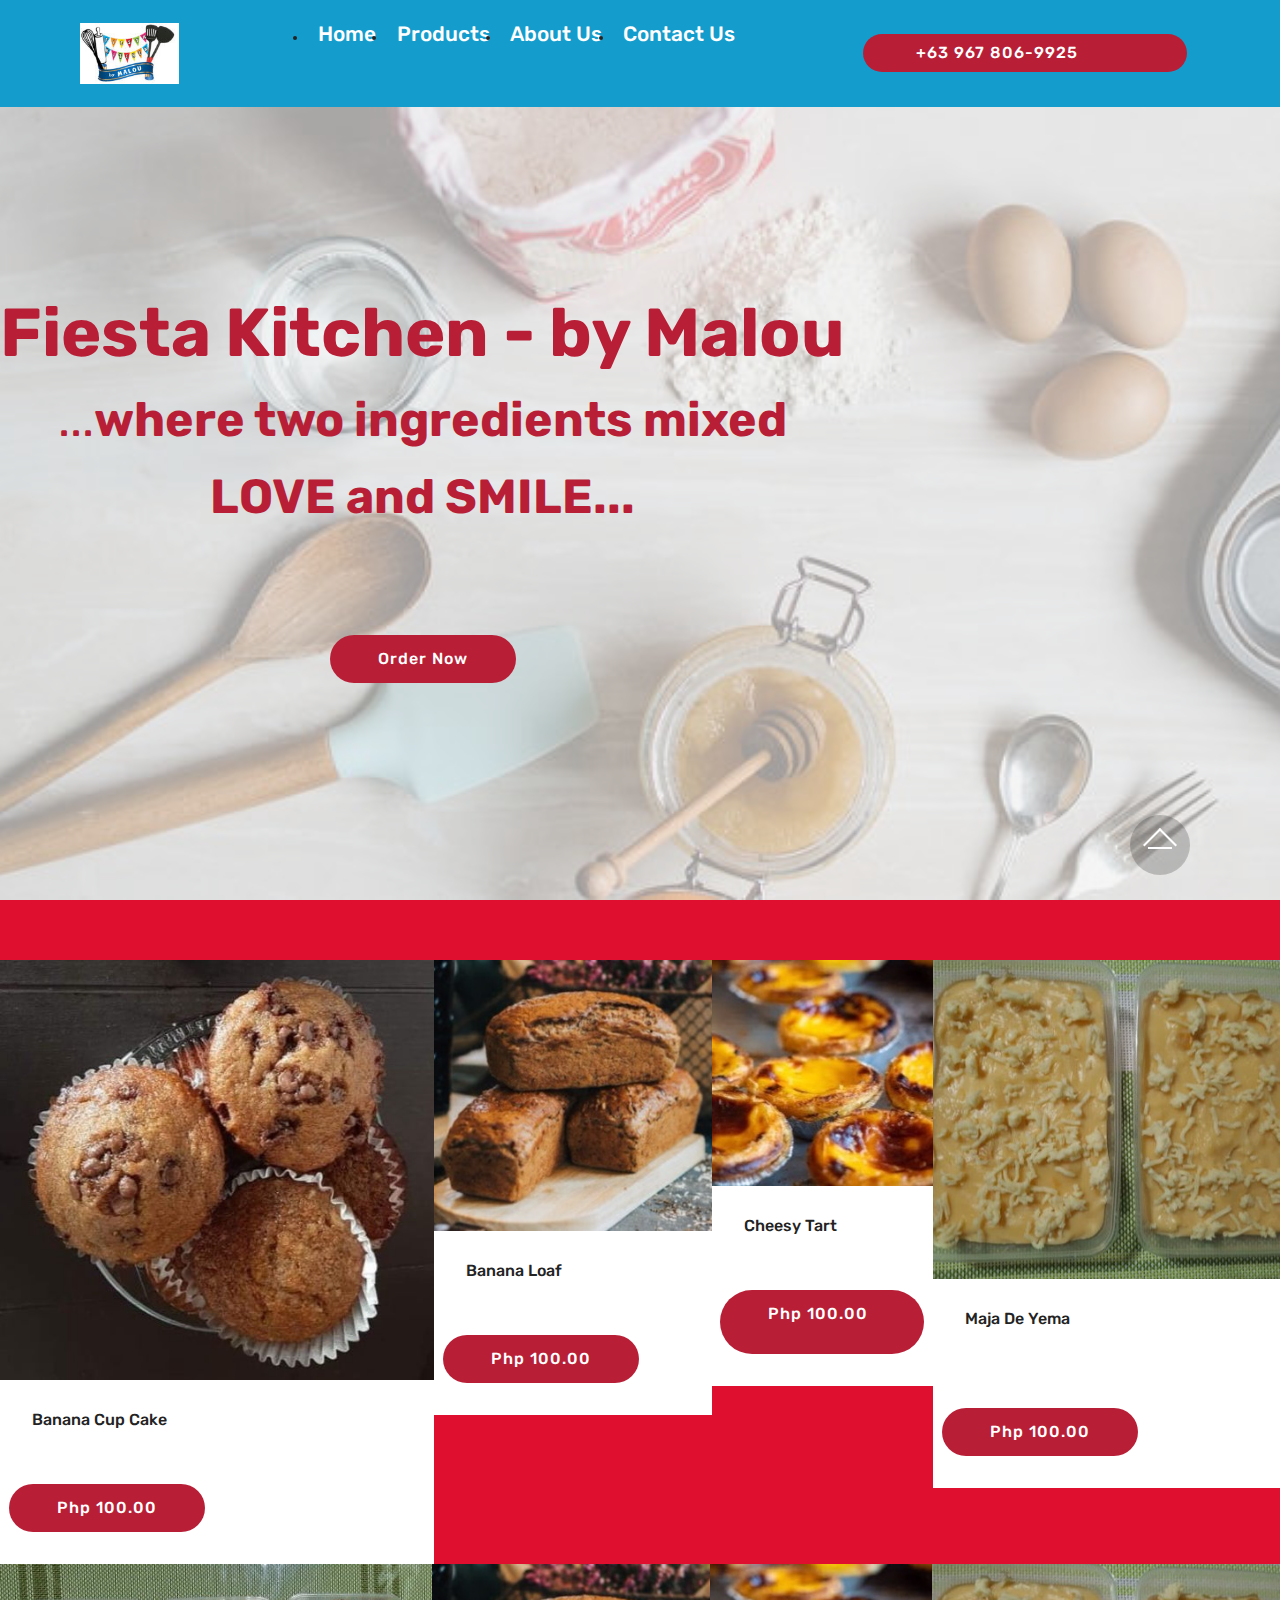
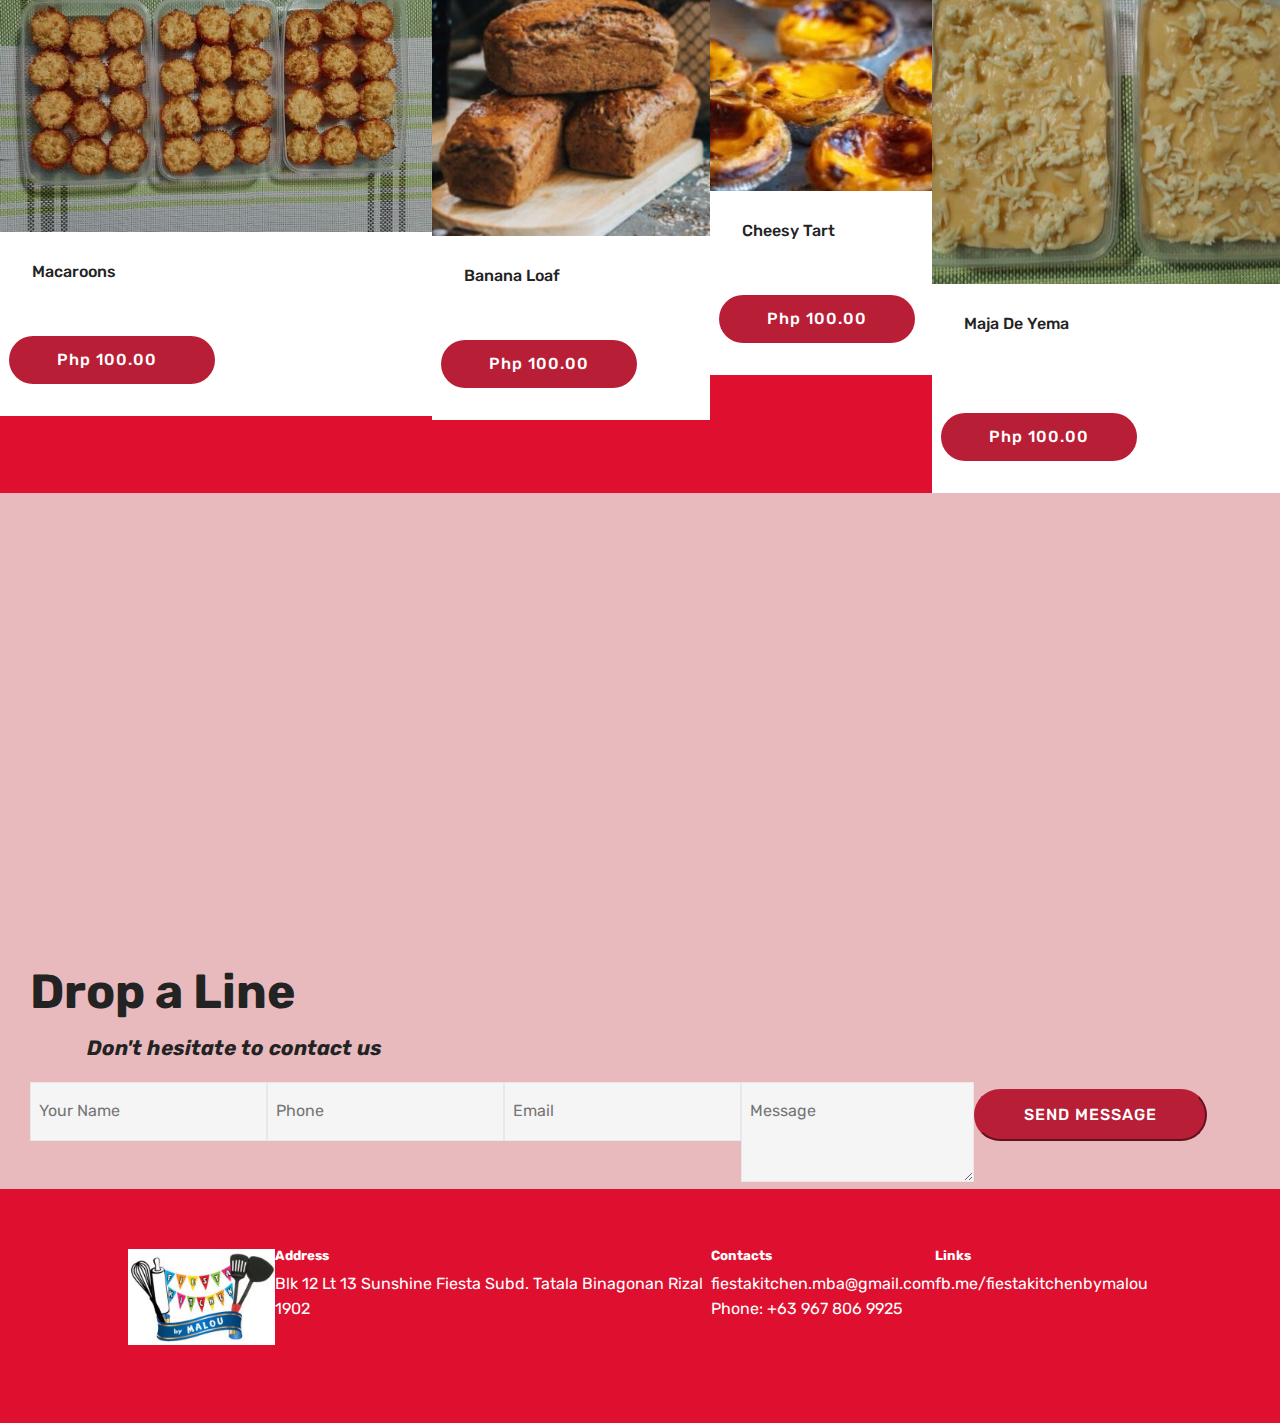
==== index.html @ 4a1f9489 "create github pages" ====
<!DOCTYPE html>
<html  >
<head>
  <!-- Site made with Mobirise Website Builder v4.12.4, https://mobirise.com -->
  <meta charset="UTF-8">
  <meta http-equiv="X-UA-Compatible" content="IE=edge">
  <meta name="generator" content="Mobirise v4.12.4, mobirise.com">
  <meta name="twitter:card" content="summary_large_image"/>
  <meta name="twitter:image:src" content="assets/images/index-meta.jpg">
  <meta property="og:image" content="assets/images/index-meta.jpg">
  <meta name="twitter:title" content="Home">
  <meta name="viewport" content="width=device-width, initial-scale=1, minimum-scale=1">
  <link rel="shortcut icon" href="assets/images/logo.fk.8.8.20-158x97.jpg" type="image/x-icon">
  <meta name="description" content="Fiesta Kitchen experience feast in every bite.  Satisfies your craving.  Produce and distribute variety of food.  Freshly baked, all natural ingredients">
  
  
  <title>Home</title>
  <link rel="stylesheet" href="assets/web/assets/mobirise-icons/mobirise-icons.css">
  <link rel="stylesheet" href="assets/bootstrap/css/bootstrap.min.css">
  <link rel="stylesheet" href="assets/bootstrap/css/bootstrap-grid.min.css">
  <link rel="stylesheet" href="assets/bootstrap/css/bootstrap-reboot.min.css">
  <link rel="stylesheet" href="assets/dropdown/css/style.css">
  <link rel="stylesheet" href="assets/tether/tether.min.css">
  <link rel="stylesheet" href="assets/socicon/css/styles.css">
  <link rel="stylesheet" href="assets/theme/css/style.css">
  <link rel="preload" as="style" href="assets/mobirise/css/mbr-additional.css"><link rel="stylesheet" href="assets/mobirise/css/mbr-additional.css" type="text/css">
  
  
  
</head>
<body>
  <section class="menu cid-s5LnvMF9xU" once="menu" id="menu2-0">

    

    <nav class="navbar navbar-expand beta-menu navbar-dropdown align-items-center navbar-fixed-top navbar-toggleable-sm">
        <button class="navbar-toggler navbar-toggler-right" type="button" data-toggle="collapse" data-target="#navbarSupportedContent" aria-controls="navbarSupportedContent" aria-expanded="false" aria-label="Toggle navigation">
            <div class="hamburger">
                <span></span>
                <span></span>
                <span></span>
                <span></span>
            </div>
        </button>
        <div class="menu-logo">
            <div class="navbar-brand">
                <span class="navbar-logo">
                    <a href="https://mobirise.co">
                        <img src="assets/images/logo.fk.8.8.20-158x97.jpg" alt="Mobirise" title="" style="height: 3.8rem;">
                    </a>
                </span>
                
            </div>
        </div>
        <div class="collapse navbar-collapse" id="navbarSupportedContent">
            <ul class="navbar-nav nav-dropdown" data-app-modern-menu="true"><li class="nav-item">
                    <a class="nav-link link text-white display-5" href="index.html">
                        Home</a>
                </li><li class="nav-item"><a class="nav-link link text-white display-5" href="index.html#features3-6" aria-expanded="false">
                        Products</a></li><li class="nav-item"><a class="nav-link link text-white display-5" href="page1.html">About Us</a></li>
                <li class="nav-item">
                    <a class="nav-link link text-white display-5" href="index.html#form4-d">Contact Us &nbsp; &nbsp; &nbsp; &nbsp; &nbsp; &nbsp; &nbsp; &nbsp; &nbsp; &nbsp;&nbsp;</a>
                </li></ul>
            <div class="navbar-buttons mbr-section-btn"><a class="btn btn-sm btn-primary display-4" href="https://wa.me/9678069925"><span class="socicon socicon-whatsapp mbr-iconfont mbr-iconfont-btn" style="color: rgb(255, 255, 255);"></span>
                    +63 967 806-9925 &nbsp; &nbsp; &nbsp; &nbsp; &nbsp; &nbsp; &nbsp; &nbsp;&nbsp;</a></div>
        </div>
    </nav>
</section>

<section class="engine"><a href="https://mobirise.info/e">how to make a website for free</a></section><section class="cid-s6fY0ROBvU mbr-fullscreen mbr-parallax-background" id="header2-4">

    

    <div class="mbr-overlay" style="opacity: 0.6; background-color: rgb(239, 239, 239);"></div>

    <div class="container align-center">
        <div class="row justify-content-md-center">
            <div class="mbr-white col-md-10">
                <h1 class="mbr-section-title mbr-bold pb-3 mbr-fonts-style display-1"><br>Fiesta Kitchen - by Malou</h1>
                
                <p class="mbr-text pb-3 mbr-fonts-style display-2">
                    ...<strong>where two ingredients mixed<br>LOVE and SMILE...<br></strong><br></p>
                <div class="mbr-section-btn"><a class="btn btn-md btn-primary display-4" href="index.html#features3-6">Order Now</a></div>
            </div>
        </div>
    </div>
    
</section>

<section class="features3 cid-s6MRj1P7ar" id="features3-6">

    

    
    <div class="container">
        <div class="media-container-row">
            <div class="card p-3 col-12 col-md-6 col-lg-3">
                <div class="card-wrapper">
                    <div class="card-img">
                        <img src="assets/images/cup-cake-492x476.jpg" alt="Mobirise" title="">
                    </div>
                    <div class="card-box">
                        <h4 class="card-title mbr-fonts-style display-7">Banana Cup Cake</h4>
                        <p class="mbr-text mbr-fonts-style display-7"></p>
                    </div>
                    <div class="mbr-section-btn text-center"><a href="index.html#form4-d" class="btn btn-primary display-4">
                            Php 100.00</a></div>
                </div>
            </div>

            <div class="card p-3 col-12 col-md-6 col-lg-3">
                <div class="card-wrapper">
                    <div class="card-img">
                        <img src="assets/images/ruta-celma-8cgktoebsxa-unsplash-13-492x738.jpeg" alt="Mobirise" title="">
                    </div>
                    <div class="card-box">
                        <h4 class="card-title mbr-fonts-style display-7">Banana Loaf</h4>
                        <p class="mbr-text mbr-fonts-style display-7"></p>
                    </div>
                    <div class="mbr-section-btn text-center"><a href="index.html#form4-d" class="btn btn-primary display-4">Php 100.00</a></div>
                </div>
            </div>

            <div class="card p-3 col-12 col-md-6 col-lg-3">
                <div class="card-wrapper">
                    <div class="card-img">
                        <img src="assets/images/nick-fewings-odx7i9pfftu-unsplash-2-492x328.jpeg" alt="Mobirise" title="">
                    </div>
                    <div class="card-box">
                        <h4 class="card-title mbr-fonts-style display-7">Cheesy Tart</h4>
                        <p class="mbr-text mbr-fonts-style display-7"></p>
                    </div>
                    <div class="mbr-section-btn text-center"><a href="index.html#form4-d" class="btn btn-primary display-4">Php 100.00 &nbsp;</a></div>
                </div>
            </div>

            <div class="card p-3 col-12 col-md-6 col-lg-3">
                <div class="card-wrapper">
                    <div class="card-img">
                        <img src="assets/images/maja-blanca-492x369.jpeg" alt="Mobirise" title="">
                    </div>
                    <div class="card-box">
                        <h4 class="card-title mbr-fonts-style display-7">Maja De Yema</h4>
                        <p class="mbr-text mbr-fonts-style display-7">&nbsp;&nbsp;</p>
                    </div>
                    <div class="mbr-section-btn text-center"><a href="index.html#form4-d" class="btn btn-primary display-4">Php 100.00</a></div>
                </div>
            </div>
        </div>
    </div>
</section>

<section class="features3 cid-s6N0SPwK54" id="features3-a">

    

    
    <div class="container">
        <div class="media-container-row">
            <div class="card p-3 col-12 col-md-6 col-lg-3">
                <div class="card-wrapper">
                    <div class="card-img">
                        <img src="assets/images/macaroons-492x310.jpeg" alt="Mobirise" title="">
                    </div>
                    <div class="card-box">
                        <h4 class="card-title mbr-fonts-style display-7">Macaroons</h4>
                        <p class="mbr-text mbr-fonts-style display-7"></p>
                    </div>
                    <div class="mbr-section-btn text-center"><a href="index.html#form4-d" class="btn btn-primary display-4">
                            Php 100.00 &nbsp;</a></div>
                </div>
            </div>

            <div class="card p-3 col-12 col-md-6 col-lg-3">
                <div class="card-wrapper">
                    <div class="card-img">
                        <img src="assets/images/ruta-celma-8cgktoebsxa-unsplash-13-492x738.jpeg" alt="Mobirise" title="">
                    </div>
                    <div class="card-box">
                        <h4 class="card-title mbr-fonts-style display-7">Banana Loaf</h4>
                        <p class="mbr-text mbr-fonts-style display-7"></p>
                    </div>
                    <div class="mbr-section-btn text-center"><a href="index.html#form4-d" class="btn btn-primary display-4">Php 100.00</a></div>
                </div>
            </div>

            <div class="card p-3 col-12 col-md-6 col-lg-3">
                <div class="card-wrapper">
                    <div class="card-img">
                        <img src="assets/images/nick-fewings-odx7i9pfftu-unsplash-2-492x328.jpeg" alt="Mobirise" title="">
                    </div>
                    <div class="card-box">
                        <h4 class="card-title mbr-fonts-style display-7">Cheesy Tart</h4>
                        <p class="mbr-text mbr-fonts-style display-7"></p>
                    </div>
                    <div class="mbr-section-btn text-center"><a href="index.html#form4-d" class="btn btn-primary display-4">Php 100.00</a></div>
                </div>
            </div>

            <div class="card p-3 col-12 col-md-6 col-lg-3">
                <div class="card-wrapper">
                    <div class="card-img">
                        <img src="assets/images/maja-blanca-492x369.jpeg" alt="Mobirise" title="">
                    </div>
                    <div class="card-box">
                        <h4 class="card-title mbr-fonts-style display-7">Maja De Yema</h4>
                        <p class="mbr-text mbr-fonts-style display-7">&nbsp;&nbsp;</p>
                    </div>
                    <div class="mbr-section-btn text-center"><a href="index.html#form4-d" class="btn btn-primary display-4">Php 100.00</a></div>
                </div>
            </div>
        </div>
    </div>
</section>

<section class="mbr-section form4 cid-s7glDZS0BW" id="form4-d">

    

    
    <div class="container">
        <div class="row">
            <div class="col-md-6">
                <div class="google-map"><iframe frameborder="0" style="border:0" src="https://www.google.com/maps/embed?pb=!1m18!1m12!1m3!1d15451.327986778782!2d121.20890331069897!3d14.494332012788021!2m3!1f0!2f0!3f0!3m2!1i1024!2i768!4f13.1!3m3!1m2!1s0x3397c1803d5b070b%3A0x8cc8a9c593d168f7!2sSunshine%20Fiesta%20Subdivision%201!5e0!3m2!1sen!2sph!4v1597061178391!5m2!1sen!2sph" allowfullscreen=""></iframe></div>
            </div>
            <div class="col-md-6">
                <h2 class="pb-3 align-left mbr-fonts-style display-2">
                    Drop a Line
                </h2>
                <div>
                    <div class="icon-block pb-3 align-left">
                        <span class="icon-block__icon">
                            <span class="mbri-letter mbr-iconfont"></span>
                        </span>
                        <h4 class="icon-block__title align-left mbr-fonts-style display-5">
                            Don't hesitate to contact us
                        </h4>
                    </div>
                    
                </div>
                <div data-form-type="formoid">
                    <!---Formbuilder Form--->
                    <form action="https://mobirise.com/" method="POST" class="mbr-form form-with-styler" data-form-title="Mobirise Form"><input type="hidden" name="email" data-form-email="true" value="XiAmwdJEU54UNUWLpLjX9WuBoLppzlbk/+VmDhDtcG58euPk0Ar1K1gOKEfeSwYVgVTQa4ZY3qV1L7kyDOTnjuqXPQMy2oW7Cra6NT3n+gdYXln8O92bzhRTViF2tn03">
                        <div class="row">
                            <div hidden="hidden" data-form-alert="" class="alert alert-success col-12">Thanks for filling out the form!</div>
                            <div hidden="hidden" data-form-alert-danger="" class="alert alert-danger col-12">
                            </div>
                        </div>
                        <div class="dragArea row">
                            <div class="col-md-6  form-group" data-for="name">
                                <input type="text" name="name" placeholder="Your Name" data-form-field="Name" required="required" class="form-control input display-7" id="name-form4-d">
                            </div>
                            <div class="col-md-6  form-group" data-for="phone">
                                <input type="text" name="phone" placeholder="Phone" data-form-field="Phone" required="required" class="form-control input display-7" id="phone-form4-d">
                            </div>
                            <div data-for="email" class="col-md-12  form-group">
                                <input type="text" name="email" placeholder="Email" data-form-field="Email" class="form-control input display-7" required="required" id="email-form4-d">
                            </div>
                            <div data-for="message" class="col-md-12  form-group">
                                <textarea name="message" placeholder="Message" data-form-field="Message" class="form-control input display-7" id="message-form4-d"></textarea>
                            </div>
                            <div class="col-md-12 input-group-btn  mt-2 align-center"><button type="submit" class="btn btn-primary btn-form display-4" href="mailto:fiestakitchen.mba@gmail.com">SEND MESSAGE</button></div>
                        </div>
                    </form><!---Formbuilder Form--->
                </div>
            </div>
        </div>
    </div>
</section>

<section class="cid-s7oazgE3qJ mbr-reveal" id="footer1-i">

    

    

    <div class="container">
        <div class="media-container-row content text-white">
            <div class="col-12 col-md-3">
                <div class="media-wrap">
                    <a href="https://mobirise.co/">
                        <img src="assets/images/fk.logo-192x125.jpg" alt="Mobirise" title="">
                    </a>
                </div>
            </div>
            <div class="col-12 col-md-3 mbr-fonts-style display-7">
                <h5 class="pb-3">
                    Address
                </h5>
                <p class="mbr-text">Blk 12 Lt 13 Sunshine Fiesta Subd. Tatala Binagonan Rizal &nbsp;<br>1902</p>
            </div>
            <div class="col-12 col-md-3 mbr-fonts-style display-7">
                <h5 class="pb-3">
                    Contacts
                </h5>
                <p class="mbr-text">fiestakitchen.mba@gmail.com
                    <br>Phone: +63 967 806 9925<br><br></p>
            </div>
            <div class="col-12 col-md-3 mbr-fonts-style display-7">
                <h5 class="pb-3">
                    Links
                </h5>
                <p class="mbr-text">
                    fb.me/fiestakitchenbymalou&nbsp;<br>&nbsp;<br><br></p>
            </div>
        </div>
        
    </div>
</section>


  <script src="assets/web/assets/jquery/jquery.min.js"></script>
  <script src="assets/popper/popper.min.js"></script>
  <script src="assets/bootstrap/js/bootstrap.min.js"></script>
  <script src="assets/dropdown/js/nav-dropdown.js"></script>
  <script src="assets/dropdown/js/navbar-dropdown.js"></script>
  <script src="assets/smoothscroll/smooth-scroll.js"></script>
  <script src="assets/tether/tether.min.js"></script>
  <script src="assets/touchswipe/jquery.touch-swipe.min.js"></script>
  <script src="assets/parallax/jarallax.min.js"></script>
  <script src="assets/theme/js/script.js"></script>
  <script src="assets/formoid/formoid.min.js"></script>
  
  
 <div id="scrollToTop" class="scrollToTop mbr-arrow-up"><a style="text-align: center;"><i class="mbr-arrow-up-icon mbr-arrow-up-icon-cm cm-icon cm-icon-smallarrow-up"></i></a></div>
  </body>
</html>
---- assets/web/assets/mobirise-icons/mobirise-icons.css ----
@font-face {
  font-family: 'MobiriseIcons';
  src:  url('mobirise-icons.eot?spat4u');
  src:  url('mobirise-icons.eot?spat4u#iefix') format('embedded-opentype'),
    url('mobirise-icons.ttf?spat4u') format('truetype'),
    url('mobirise-icons.woff?spat4u') format('woff'),
    url('mobirise-icons.svg?spat4u#MobiriseIcons') format('svg');
  font-weight: normal;
  font-style: normal;
  font-display: swap;
}

[class^="mbri-"], [class*=" mbri-"] {
  /* use !important to prevent issues with browser extensions that change fonts */
  font-family: MobiriseIcons !important;
  speak: none;
  font-style: normal;
  font-weight: normal;
  font-variant: normal;
  text-transform: none;
  line-height: 1;

  /* Better Font Rendering =========== */
  -webkit-font-smoothing: antialiased;
  -moz-osx-font-smoothing: grayscale;
}

.mbri-add-submenu:before {
  content: "\e900";
}
.mbri-alert:before {
  content: "\e901";
}
.mbri-align-center:before {
  content: "\e902";
}
.mbri-align-justify:before {
  content: "\e903";
}
.mbri-align-left:before {
  content: "\e904";
}
.mbri-align-right:before {
  content: "\e905";
}
.mbri-android:before {
  content: "\e906";
}
.mbri-apple:before {
  content: "\e907";
}
.mbri-arrow-down:before {
  content: "\e908";
}
.mbri-arrow-next:before {
  content: "\e909";
}
.mbri-arrow-prev:before {
  content: "\e90a";
}
.mbri-arrow-up:before {
  content: "\e90b";
}
.mbri-bold:before {
  content: "\e90c";
}
.mbri-bookmark:before {
  content: "\e90d";
}
.mbri-bootstrap:before {
  content: "\e90e";
}
.mbri-briefcase:before {
  content: "\e90f";
}
.mbri-browse:before {
  content: "\e910";
}
.mbri-bulleted-list:before {
  content: "\e911";
}
.mbri-calendar:before {
  content: "\e912";
}
.mbri-camera:before {
  content: "\e913";
}
.mbri-cart-add:before {
  content: "\e914";
}
.mbri-cart-full:before {
  content: "\e915";
}
.mbri-cash:before {
  content: "\e916";
}
.mbri-change-style:before {
  content: "\e917";
}
.mbri-chat:before {
  content: "\e918";
}
.mbri-clock:before {
  content: "\e919";
}
.mbri-close:before {
  content: "\e91a";
}
.mbri-cloud:before {
  content: "\e91b";
}
.mbri-code:before {
  content: "\e91c";
}
.mbri-contact-form:before {
  content: "\e91d";
}
.mbri-credit-card:before {
  content: "\e91e";
}
.mbri-cursor-click:before {
  content: "\e91f";
}
.mbri-cust-feedback:before {
  content: "\e920";
}
.mbri-database:before {
  content: "\e921";
}
.mbri-delivery:before {
  content: "\e922";
}
.mbri-desktop:before {
  content: "\e923";
}
.mbri-devices:before {
  content: "\e924";
}
.mbri-down:before {
  content: "\e925";
}
.mbri-download:before {
  content: "\e989";
}
.mbri-drag-n-drop:before {
  content: "\e927";
}
.mbri-drag-n-drop2:before {
  content: "\e928";
}
.mbri-edit:before {
  content: "\e929";
}
.mbri-edit2:before {
  content: "\e92a";
}
.mbri-error:before {
  content: "\e92b";
}
.mbri-extension:before {
  content: "\e92c";
}
.mbri-features:before {
  content: "\e92d";
}
.mbri-file:before {
  content: "\e92e";
}
.mbri-flag:before {
  content: "\e92f";
}
.mbri-folder:before {
  content: "\e930";
}
.mbri-gift:before {
  content: "\e931";
}
.mbri-github:before {
  content: "\e932";
}
.mbri-globe:before {
  content: "\e933";
}
.mbri-globe-2:before {
  content: "\e934";
}
.mbri-growing-chart:before {
  content: "\e935";
}
.mbri-hearth:before {
  content: "\e936";
}
.mbri-help:before {
  content: "\e937";
}
.mbri-home:before {
  content: "\e938";
}
.mbri-hot-cup:before {
  content: "\e939";
}
.mbri-idea:before {
  content: "\e93a";
}
.mbri-image-gallery:before {
  content: "\e93b";
}
.mbri-image-slider:before {
  content: "\e93c";
}
.mbri-info:before {
  content: "\e93d";
}
.mbri-italic:before {
  content: "\e93e";
}
.mbri-key:before {
  content: "\e93f";
}
.mbri-laptop:before {
  content: "\e940";
}
.mbri-layers:before {
  content: "\e941";
}
.mbri-left-right:before {
  content: "\e942";
}
.mbri-left:before {
  content: "\e943";
}
.mbri-letter:before {
  content: "\e944";
}
.mbri-like:before {
  content: "\e945";
}
.mbri-link:before {
  content: "\e946";
}
.mbri-lock:before {
  content: "\e947";
}
.mbri-login:before {
  content: "\e948";
}
.mbri-logout:before {
  content: "\e949";
}
.mbri-magic-stick:before {
  content: "\e94a";
}
.mbri-map-pin:before {
  content: "\e94b";
}
.mbri-menu:before {
  content: "\e94c";
}
.mbri-mobile:before {
  content: "\e94d";
}
.mbri-mobile2:before {
  content: "\e94e";
}
.mbri-mobirise:before {
  content: "\e94f";
}
.mbri-more-horizontal:before {
  content: "\e950";
}
.mbri-more-vertical:before {
  content: "\e951";
}
.mbri-music:before {
  content: "\e952";
}
.mbri-new-file:before {
  content: "\e953";
}
.mbri-numbered-list:before {
  content: "\e954";
}
.mbri-opened-folder:before {
  content: "\e955";
}
.mbri-pages:before {
  content: "\e956";
}
.mbri-paper-plane:before {
  content: "\e957";
}
.mbri-paperclip:before {
  content: "\e958";
}
.mbri-photo:before {
  content: "\e959";
}
.mbri-photos:before {
  content: "\e95a";
}
.mbri-pin:before {
  content: "\e95b";
}
.mbri-play:before {
  content: "\e95c";
}
.mbri-plus:before {
  content: "\e95d";
}
.mbri-preview:before {
  content: "\e95e";
}
.mbri-print:before {
  content: "\e95f";
}
.mbri-protect:before {
  content: "\e960";
}
.mbri-question:before {
  content: "\e961";
}
.mbri-quote-left:before {
  content: "\e962";
}
.mbri-quote-right:before {
  content: "\e963";
}
.mbri-refresh:before {
  content: "\e964";
}
.mbri-responsive:before {
  content: "\e965";
}
.mbri-right:before {
  content: "\e966";
}
.mbri-rocket:before {
  content: "\e967";
}
.mbri-sad-face:before {
  content: "\e968";
}
.mbri-sale:before {
  content: "\e969";
}
.mbri-save:before {
  content: "\e96a";
}
.mbri-search:before {
  content: "\e96b";
}
.mbri-setting:before {
  content: "\e96c";
}
.mbri-setting2:before {
  content: "\e96d";
}
.mbri-setting3:before {
  content: "\e96e";
}
.mbri-share:before {
  content: "\e96f";
}
.mbri-shopping-bag:before {
  content: "\e970";
}
.mbri-shopping-basket:before {
  content: "\e971";
}
.mbri-shopping-cart:before {
  content: "\e972";
}
.mbri-sites:before {
  content: "\e973";
}
.mbri-smile-face:before {
  content: "\e974";
}
.mbri-speed:before {
  content: "\e975";
}
.mbri-star:before {
  content: "\e976";
}
.mbri-success:before {
  content: "\e977";
}
.mbri-sun:before {
  content: "\e978";
}
.mbri-sun2:before {
  content: "\e979";
}
.mbri-tablet:before {
  content: "\e97a";
}
.mbri-tablet-vertical:before {
  content: "\e97b";
}
.mbri-target:before {
  content: "\e97c";
}
.mbri-timer:before {
  content: "\e97d";
}
.mbri-to-ftp:before {
  content: "\e97e";
}
.mbri-to-local-drive:before {
  content: "\e97f";
}
.mbri-touch-swipe:before {
  content: "\e980";
}
.mbri-touch:before {
  content: "\e981";
}
.mbri-trash:before {
  content: "\e982";
}
.mbri-underline:before {
  content: "\e983";
}
.mbri-unlink:before {
  content: "\e984";
}
.mbri-unlock:before {
  content: "\e985";
}
.mbri-up-down:before {
  content: "\e986";
}
.mbri-up:before {
  content: "\e987";
}
.mbri-update:before {
  content: "\e988";
}
.mbri-upload:before {
 content: "\e926"; 
}
.mbri-user:before {
  content: "\e98a";
}
.mbri-user2:before {
  content: "\e98b";
}
.mbri-users:before {
  content: "\e98c";
}
.mbri-video:before {
  content: "\e98d";
}
.mbri-video-play:before {
  content: "\e98e";
}
.mbri-watch:before {
  content: "\e98f";
}
.mbri-website-theme:before {
  content: "\e990";
}
.mbri-wifi:before {
  content: "\e991";
}
.mbri-windows:before {
  content: "\e992";
}
.mbri-zoom-out:before {
  content: "\e993";
}
.mbri-redo:before {
  content: "\e994";
}
.mbri-undo:before {
  content: "\e995";
}
---- assets/dropdown/css/style.css ----
.navbar-dropdown {
  left: 0;
  padding: 0;
  position: absolute;
  right: 0;
  top: 0;
  transition: all 0.45s ease;
  z-index: 1030;
  background: #282828; }
  .navbar-dropdown .navbar-logo {
    margin-right: 0.8rem;
    transition: margin 0.3s ease-in-out;
    vertical-align: middle; }
    .navbar-dropdown .navbar-logo img {
      height: 3.125rem;
      transition: all 0.3s ease-in-out; }
    .navbar-dropdown .navbar-logo.mbr-iconfont {
      font-size: 3.125rem;
      line-height: 3.125rem; }
  .navbar-dropdown .navbar-caption {
    font-weight: 700;
    white-space: normal;
    vertical-align: -4px;
    line-height: 3.125rem !important; }
    .navbar-dropdown .navbar-caption, .navbar-dropdown .navbar-caption:hover {
      color: inherit;
      text-decoration: none; }
  .navbar-dropdown .mbr-iconfont + .navbar-caption {
    vertical-align: -1px; }
  .navbar-dropdown.navbar-fixed-top {
    position: fixed; }
  .navbar-dropdown .navbar-brand span {
    vertical-align: -4px; }
  .navbar-dropdown.bg-color.transparent {
    background: none; }
  .navbar-dropdown.navbar-short .navbar-brand {
    padding: 0.625rem 0; }
    .navbar-dropdown.navbar-short .navbar-brand span {
      vertical-align: -1px; }
  .navbar-dropdown.navbar-short .navbar-caption {
    line-height: 2.375rem !important;
    vertical-align: -2px; }
  .navbar-dropdown.navbar-short .navbar-logo {
    margin-right: 0.5rem; }
    .navbar-dropdown.navbar-short .navbar-logo img {
      height: 2.375rem; }
    .navbar-dropdown.navbar-short .navbar-logo.mbr-iconfont {
      font-size: 2.375rem;
      line-height: 2.375rem; }
  .navbar-dropdown.navbar-short .mbr-table-cell {
    height: 3.625rem; }
  .navbar-dropdown .navbar-close {
    left: 0.6875rem;
    position: fixed;
    top: 0.75rem;
    z-index: 1000; }
  .navbar-dropdown .hamburger-icon {
    content: "";
    display: inline-block;
    vertical-align: middle;
    width: 16px;
    -webkit-box-shadow: 0 -6px 0 1px #282828,0 0 0 1px #282828,0 6px 0 1px #282828;
    -moz-box-shadow: 0 -6px 0 1px #282828,0 0 0 1px #282828,0 6px 0 1px #282828;
    box-shadow: 0 -6px 0 1px #282828,0 0 0 1px #282828,0 6px 0 1px #282828; }

.dropdown-menu .dropdown-toggle[data-toggle="dropdown-submenu"]::after {
  border-bottom: 0.35em solid transparent;
  border-left: 0.35em solid;
  border-right: 0;
  border-top: 0.35em solid transparent;
  margin-left: 0.3rem; }

.dropdown-menu .dropdown-item:focus {
  outline: 0; }

.nav-dropdown {
  font-size: 0.75rem;
  font-weight: 500;
  height: auto !important; }
  .nav-dropdown .nav-btn {
    padding-left: 1rem; }
  .nav-dropdown .link {
    margin: .667em 1.667em;
    font-weight: 500;
    padding: 0;
    transition: color .2s ease-in-out; }
    .nav-dropdown .link.dropdown-toggle {
      margin-right: 2.583em; }
      .nav-dropdown .link.dropdown-toggle::after {
        margin-left: .25rem;
        border-top: 0.35em solid;
        border-right: 0.35em solid transparent;
        border-left: 0.35em solid transparent;
        border-bottom: 0; }
      .nav-dropdown .link.dropdown-toggle[aria-expanded="true"] {
        margin: 0;
        padding: 0.667em 3.263em  0.667em 1.667em; }
  .nav-dropdown .link::after,
  .nav-dropdown .dropdown-item::after {
    color: inherit; }
  .nav-dropdown .btn {
    font-size: 0.75rem;
    font-weight: 700;
    letter-spacing: 0;
    margin-bottom: 0;
    padding-left: 1.25rem;
    padding-right: 1.25rem; }
  .nav-dropdown .dropdown-menu {
    border-radius: 0;
    border: 0;
    left: 0;
    margin: 0;
    padding-bottom: 1.25rem;
    padding-top: 1.25rem;
    position: relative; }
  .nav-dropdown .dropdown-submenu {
    margin-left: 0.125rem;
    top: 0; }
  .nav-dropdown .dropdown-item {
    font-weight: 500;
    line-height: 2;
    padding: 0.3846em 4.615em 0.3846em 1.5385em;
    position: relative;
    transition: color .2s ease-in-out, background-color .2s ease-in-out; }
    .nav-dropdown .dropdown-item::after {
      margin-top: -0.3077em;
      position: absolute;
      right: 1.1538em;
      top: 50%; }
    .nav-dropdown .dropdown-item:focus, .nav-dropdown .dropdown-item:hover {
      background: none; }

@media (max-width: 767px) {
  .nav-dropdown.navbar-toggleable-sm {
    bottom: 0;
    display: none;
    left: 0;
    overflow-x: hidden;
    position: fixed;
    top: 0;
    transform: translateX(-100%);
    -ms-transform: translateX(-100%);
    -webkit-transform: translateX(-100%);
    width: 18.75rem;
    z-index: 999; } }
.nav-dropdown.navbar-toggleable-xl {
  bottom: 0;
  display: none;
  left: 0;
  overflow-x: hidden;
  position: fixed;
  top: 0;
  transform: translateX(-100%);
  -ms-transform: translateX(-100%);
  -webkit-transform: translateX(-100%);
  width: 18.75rem;
  z-index: 999; }

.nav-dropdown-sm {
  display: block !important;
  overflow-x: hidden;
  overflow: auto;
  padding-top: 3.875rem; }
  .nav-dropdown-sm::after {
    content: "";
    display: block;
    height: 3rem;
    width: 100%; }
  .nav-dropdown-sm.collapse.in ~ .navbar-close {
    display: block !important; }
  .nav-dropdown-sm.collapsing, .nav-dropdown-sm.collapse.in {
    transform: translateX(0);
    -ms-transform: translateX(0);
    -webkit-transform: translateX(0);
    transition: all 0.25s ease-out;
    -webkit-transition: all 0.25s ease-out;
    background: #282828; }
  .nav-dropdown-sm.collapsing[aria-expanded="false"] {
    transform: translateX(-100%);
    -ms-transform: translateX(-100%);
    -webkit-transform: translateX(-100%); }
  .nav-dropdown-sm .nav-item {
    display: block;
    margin-left: 0 !important;
    padding-left: 0; }
  .nav-dropdown-sm .link,
  .nav-dropdown-sm .dropdown-item {
    border-top: 1px dotted rgba(255, 255, 255, 0.1);
    font-size: 0.8125rem;
    line-height: 1.6;
    margin: 0 !important;
    padding: 0.875rem 2.4rem 0.875rem 1.5625rem !important;
    position: relative;
    white-space: normal; }
    .nav-dropdown-sm .link:focus, .nav-dropdown-sm .link:hover,
    .nav-dropdown-sm .dropdown-item:focus,
    .nav-dropdown-sm .dropdown-item:hover {
      background: rgba(0, 0, 0, 0.2) !important;
      color: #c0a375; }
  .nav-dropdown-sm .nav-btn {
    position: relative;
    padding: 1.5625rem 1.5625rem 0 1.5625rem; }
    .nav-dropdown-sm .nav-btn::before {
      border-top: 1px dotted rgba(255, 255, 255, 0.1);
      content: "";
      left: 0;
      position: absolute;
      top: 0;
      width: 100%; }
    .nav-dropdown-sm .nav-btn + .nav-btn {
      padding-top: 0.625rem; }
      .nav-dropdown-sm .nav-btn + .nav-btn::before {
        display: none; }
  .nav-dropdown-sm .btn {
    padding: 0.625rem 0; }
  .nav-dropdown-sm .dropdown-toggle[data-toggle="dropdown-submenu"]::after {
    margin-left: .25rem;
    border-top: 0.35em solid;
    border-right: 0.35em solid transparent;
    border-left: 0.35em solid transparent;
    border-bottom: 0; }
  .nav-dropdown-sm .dropdown-toggle[data-toggle="dropdown-submenu"][aria-expanded="true"]::after {
    border-top: 0;
    border-right: 0.35em solid transparent;
    border-left: 0.35em solid transparent;
    border-bottom: 0.35em solid; }
  .nav-dropdown-sm .dropdown-menu {
    margin: 0;
    padding: 0;
    position: relative;
    top: 0;
    left: 0;
    width: 100%;
    border: 0;
    float: none;
    border-radius: 0;
    background: none; }
  .nav-dropdown-sm .dropdown-submenu {
    left: 100%;
    margin-left: 0.125rem;
    margin-top: -1.25rem;
    top: 0; }

.navbar-toggleable-sm .nav-dropdown .dropdown-menu {
  position: absolute; }

.navbar-toggleable-sm .nav-dropdown .dropdown-submenu {
  left: 100%;
  margin-left: 0.125rem;
  margin-top: -1.25rem;
  top: 0; }

.navbar-toggleable-sm.opened .nav-dropdown .dropdown-menu {
  position: relative; }

.navbar-toggleable-sm.opened .nav-dropdown .dropdown-submenu {
  left: 0;
  margin-left: 00rem;
  margin-top: 0rem;
  top: 0; }

.is-builder .nav-dropdown.collapsing {
  transition: none !important; }

/*# sourceMappingURL=style.css.map */
---- assets/socicon/css/styles.css ----
@charset "UTF-8";

@font-face {
  font-family: 'Socicon';
  src:  url('../fonts/socicon.eot');
  src:  url('../fonts/socicon.eot?#iefix') format('embedded-opentype'),
    url('../fonts/socicon.woff2') format('woff2'),
    url('../fonts/socicon.ttf') format('truetype'),
    url('../fonts/socicon.woff') format('woff'),
    url('../fonts/socicon.svg#socicon') format('svg');
  font-weight: normal;
  font-style: normal;
}

[data-icon]:before {
  font-family: "socicon" !important;
  content: attr(data-icon);
  font-style: normal !important;
  font-weight: normal !important;
  font-variant: normal !important;
  text-transform: none !important;
  speak: none;
  line-height: 1;
  -webkit-font-smoothing: antialiased;
  -moz-osx-font-smoothing: grayscale;
}

[class^="socicon-"], [class*=" socicon-"] {
  /* use !important to prevent issues with browser extensions that change fonts */
  font-family: 'Socicon' !important;
  speak: none;
  font-style: normal;
  font-weight: normal;
  font-variant: normal;
  text-transform: none;
  line-height: 1;

  /* Better Font Rendering =========== */
  -webkit-font-smoothing: antialiased;
  -moz-osx-font-smoothing: grayscale;
}

.socicon-eitaa:before {
  content: "\e97c";
}
.socicon-soroush:before {
  content: "\e97d";
}
.socicon-bale:before {
  content: "\e97e";
}
.socicon-zazzle:before {
  content: "\e97b";
}
.socicon-society6:before {
  content: "\e97a";
}
.socicon-redbubble:before {
  content: "\e979";
}
.socicon-avvo:before {
  content: "\e978";
}
.socicon-stitcher:before {
  content: "\e977";
}
.socicon-googlehangouts:before {
  content: "\e974";
}
.socicon-dlive:before {
  content: "\e975";
}
.socicon-vsco:before {
  content: "\e976";
}
.socicon-flipboard:before {
  content: "\e973";
}
.socicon-ubuntu:before {
  content: "\e958";
}
.socicon-artstation:before {
  content: "\e959";
}
.socicon-invision:before {
  content: "\e95a";
}
.socicon-torial:before {
  content: "\e95b";
}
.socicon-collectorz:before {
  content: "\e95c";
}
.socicon-seenthis:before {
  content: "\e95d";
}
.socicon-googleplaymusic:before {
  content: "\e95e";
}
.socicon-debian:before {
  content: "\e95f";
}
.socicon-filmfreeway:before {
  content: "\e960";
}
.socicon-gnome:before {
  content: "\e961";
}
.socicon-itchio:before {
  content: "\e962";
}
.socicon-jamendo:before {
  content: "\e963";
}
.socicon-mix:before {
  content: "\e964";
}
.socicon-sharepoint:before {
  content: "\e965";
}
.socicon-tinder:before {
  content: "\e966";
}
.socicon-windguru:before {
  content: "\e967";
}
.socicon-cdbaby:before {
  content: "\e968";
}
.socicon-elementaryos:before {
  content: "\e969";
}
.socicon-stage32:before {
  content: "\e96a";
}
.socicon-tiktok:before {
  content: "\e96b";
}
.socicon-gitter:before {
  content: "\e96c";
}
.socicon-letterboxd:before {
  content: "\e96d";
}
.socicon-threema:before {
  content: "\e96e";
}
.socicon-splice:before {
  content: "\e96f";
}
.socicon-metapop:before {
  content: "\e970";
}
.socicon-naver:before {
  content: "\e971";
}
.socicon-remote:before {
  content: "\e972";
}
.socicon-internet:before {
  content: "\e957";
}
.socicon-moddb:before {
  content: "\e94b";
}
.socicon-indiedb:before {
  content: "\e94c";
}
.socicon-traxsource:before {
  content: "\e94d";
}
.socicon-gamefor:before {
  content: "\e94e";
}
.socicon-pixiv:before {
  content: "\e94f";
}
.socicon-myanimelist:before {
  content: "\e950";
}
.socicon-blackberry:before {
  content: "\e951";
}
.socicon-wickr:before {
  content: "\e952";
}
.socicon-spip:before {
  content: "\e953";
}
.socicon-napster:before {
  content: "\e954";
}
.socicon-beatport:before {
  content: "\e955";
}
.socicon-hackerone:before {
  content: "\e956";
}
.socicon-hackernews:before {
  content: "\e946";
}
.socicon-smashwords:before {
  content: "\e947";
}
.socicon-kobo:before {
  content: "\e948";
}
.socicon-bookbub:before {
  content: "\e949";
}
.socicon-mailru:before {
  content: "\e94a";
}
.socicon-gitlab:before {
  content: "\e945";
}
.socicon-instructables:before {
  content: "\e944";
}
.socicon-portfolio:before {
  content: "\e943";
}
.socicon-codered:before {
  content: "\e940";
}
.socicon-origin:before {
  content: "\e941";
}
.socicon-nextdoor:before {
  content: "\e942";
}
.socicon-udemy:before {
  content: "\e93f";
}
.socicon-livemaster:before {
  content: "\e93e";
}
.socicon-crunchbase:before {
  content: "\e93b";
}
.socicon-homefy:before {
  content: "\e93c";
}
.socicon-calendly:before {
  content: "\e93d";
}
.socicon-realtor:before {
  content: "\e90f";
}
.socicon-tidal:before {
  content: "\e910";
}
.socicon-qobuz:before {
  content: "\e911";
}
.socicon-natgeo:before {
  content: "\e912";
}
.socicon-mastodon:before {
  content: "\e913";
}
.socicon-unsplash:before {
  content: "\e914";
}
.socicon-homeadvisor:before {
  content: "\e915";
}
.socicon-angieslist:before {
  content: "\e916";
}
.socicon-codepen:before {
  content: "\e917";
}
.socicon-slack:before {
  content: "\e918";
}
.socicon-openaigym:before {
  content: "\e919";
}
.socicon-logmein:before {
  content: "\e91a";
}
.socicon-fiverr:before {
  content: "\e91b";
}
.socicon-gotomeeting:before {
  content: "\e91c";
}
.socicon-aliexpress:before {
  content: "\e91d";
}
.socicon-guru:before {
  content: "\e91e";
}
.socicon-appstore:before {
  content: "\e91f";
}
.socicon-homes:before {
  content: "\e920";
}
.socicon-zoom:before {
  content: "\e921";
}
.socicon-alibaba:before {
  content: "\e922";
}
.socicon-craigslist:before {
  content: "\e923";
}
.socicon-wix:before {
  content: "\e924";
}
.socicon-redfin:before {
  content: "\e925";
}
.socicon-googlecalendar:before {
  content: "\e926";
}
.socicon-shopify:before {
  content: "\e927";
}
.socicon-freelancer:before {
  content: "\e928";
}
.socicon-seedrs:before {
  content: "\e929";
}
.socicon-bing:before {
  content: "\e92a";
}
.socicon-doodle:before {
  content: "\e92b";
}
.socicon-bonanza:before {
  content: "\e92c";
}
.socicon-squarespace:before {
  content: "\e92d";
}
.socicon-toptal:before {
  content: "\e92e";
}
.socicon-gust:before {
  content: "\e92f";
}
.socicon-ask:before {
  content: "\e930";
}
.socicon-trulia:before {
  content: "\e931";
}
.socicon-loomly:before {
  content: "\e932";
}
.socicon-ghost:before {
  content: "\e933";
}
.socicon-upwork:before {
  content: "\e934";
}
.socicon-fundable:before {
  content: "\e935";
}
.socicon-booking:before {
  content: "\e936";
}
.socicon-googlemaps:before {
  content: "\e937";
}
.socicon-zillow:before {
  content: "\e938";
}
.socicon-niconico:before {
  content: "\e939";
}
.socicon-toneden:before {
  content: "\e93a";
}
.socicon-augment:before {
  content: "\e908";
}
.socicon-bitbucket:before {
  content: "\e909";
}
.socicon-fyuse:before {
  content: "\e90a";
}
.socicon-yt-gaming:before {
  content: "\e90b";
}
.socicon-sketchfab:before {
  content: "\e90c";
}
.socicon-mobcrush:before {
  content: "\e90d";
}
.socicon-microsoft:before {
  content: "\e90e";
}
.socicon-pandora:before {
  content: "\e907";
}
.socicon-messenger:before {
  content: "\e906";
}
.socicon-gamewisp:before {
  content: "\e905";
}
.socicon-bloglovin:before {
  content: "\e904";
}
.socicon-tunein:before {
  content: "\e903";
}
.socicon-gamejolt:before {
  content: "\e901";
}
.socicon-trello:before {
  content: "\e902";
}
.socicon-spreadshirt:before {
  content: "\e900";
}
.socicon-500px:before {
  content: "\e000";
}
.socicon-8tracks:before {
  content: "\e001";
}
.socicon-airbnb:before {
  content: "\e002";
}
.socicon-alliance:before {
  content: "\e003";
}
.socicon-amazon:before {
  content: "\e004";
}
.socicon-amplement:before {
  content: "\e005";
}
.socicon-android:before {
  content: "\e006";
}
.socicon-angellist:before {
  content: "\e007";
}
.socicon-apple:before {
  content: "\e008";
}
.socicon-appnet:before {
  content: "\e009";
}
.socicon-baidu:before {
  content: "\e00a";
}
.socicon-bandcamp:before {
  content: "\e00b";
}
.socicon-battlenet:before {
  content: "\e00c";
}
.socicon-mixer:before {
  content: "\e00d";
}
.socicon-bebee:before {
  content: "\e00e";
}
.socicon-bebo:before {
  content: "\e00f";
}
.socicon-behance:before {
  content: "\e010";
}
.socicon-blizzard:before {
  content: "\e011";
}
.socicon-blogger:before {
  content: "\e012";
}
.socicon-buffer:before {
  content: "\e013";
}
.socicon-chrome:before {
  content: "\e014";
}
.socicon-coderwall:before {
  content: "\e015";
}
.socicon-curse:before {
  content: "\e016";
}
.socicon-dailymotion:before {
  content: "\e017";
}
.socicon-deezer:before {
  content: "\e018";
}
.socicon-delicious:before {
  content: "\e019";
}
.socicon-deviantart:before {
  content: "\e01a";
}
.socicon-diablo:before {
  content: "\e01b";
}
.socicon-digg:before {
  content: "\e01c";
}
.socicon-discord:before {
  content: "\e01d";
}
.socicon-disqus:before {
  content: "\e01e";
}
.socicon-douban:before {
  content: "\e01f";
}
.socicon-draugiem:before {
  content: "\e020";
}
.socicon-dribbble:before {
  content: "\e021";
}
.socicon-drupal:before {
  content: "\e022";
}
.socicon-ebay:before {
  content: "\e023";
}
.socicon-ello:before {
  content: "\e024";
}
.socicon-endomodo:before {
  content: "\e025";
}
.socicon-envato:before {
  content: "\e026";
}
.socicon-etsy:before {
  content: "\e027";
}
.socicon-facebook:before {
  content: "\e028";
}
.socicon-feedburner:before {
  content: "\e029";
}
.socicon-filmweb:before {
  content: "\e02a";
}
.socicon-firefox:before {
  content: "\e02b";
}
.socicon-flattr:before {
  content: "\e02c";
}
.socicon-flickr:before {
  content: "\e02d";
}
.socicon-formulr:before {
  content: "\e02e";
}
.socicon-forrst:before {
  content: "\e02f";
}
.socicon-foursquare:before {
  content: "\e030";
}
.socicon-friendfeed:before {
  content: "\e031";
}
.socicon-github:before {
  content: "\e032";
}
.socicon-goodreads:before {
  content: "\e033";
}
.socicon-google:before {
  content: "\e034";
}
.socicon-googlescholar:before {
  content: "\e035";
}
.socicon-googlegroups:before {
  content: "\e036";
}
.socicon-googlephotos:before {
  content: "\e037";
}
.socicon-googleplus:before {
  content: "\e038";
}
.socicon-grooveshark:before {
  content: "\e039";
}
.socicon-hackerrank:before {
  content: "\e03a";
}
.socicon-hearthstone:before {
  content: "\e03b";
}
.socicon-hellocoton:before {
  content: "\e03c";
}
.socicon-heroes:before {
  content: "\e03d";
}
.socicon-smashcast:before {
  content: "\e03e";
}
.socicon-horde:before {
  content: "\e03f";
}
.socicon-houzz:before {
  content: "\e040";
}
.socicon-icq:before {
  content: "\e041";
}
.socicon-identica:before {
  content: "\e042";
}
.socicon-imdb:before {
  content: "\e043";
}
.socicon-instagram:before {
  content: "\e044";
}
.socicon-issuu:before {
  content: "\e045";
}
.socicon-istock:before {
  content: "\e046";
}
.socicon-itunes:before {
  content: "\e047";
}
.socicon-keybase:before {
  content: "\e048";
}
.socicon-lanyrd:before {
  content: "\e049";
}
.socicon-lastfm:before {
  content: "\e04a";
}
.socicon-line:before {
  content: "\e04b";
}
.socicon-linkedin:before {
  content: "\e04c";
}
.socicon-livejournal:before {
  content: "\e04d";
}
.socicon-lyft:before {
  content: "\e04e";
}
.socicon-macos:before {
  content: "\e04f";
}
.socicon-mail:before {
  content: "\e050";
}
.socicon-medium:before {
  content: "\e051";
}
.socicon-meetup:before {
  content: "\e052";
}
.socicon-mixcloud:before {
  content: "\e053";
}
.socicon-modelmayhem:before {
  content: "\e054";
}
.socicon-mumble:before {
  content: "\e055";
}
.socicon-myspace:before {
  content: "\e056";
}
.socicon-newsvine:before {
  content: "\e057";
}
.socicon-nintendo:before {
  content: "\e058";
}
.socicon-npm:before {
  content: "\e059";
}
.socicon-odnoklassniki:before {
  content: "\e05a";
}
.socicon-openid:before {
  content: "\e05b";
}
.socicon-opera:before {
  content: "\e05c";
}
.socicon-outlook:before {
  content: "\e05d";
}
.socicon-overwatch:before {
  content: "\e05e";
}
.socicon-patreon:before {
  content: "\e05f";
}
.socicon-paypal:before {
  content: "\e060";
}
.socicon-periscope:before {
  content: "\e061";
}
.socicon-persona:before {
  content: "\e062";
}
.socicon-pinterest:before {
  content: "\e063";
}
.socicon-play:before {
  content: "\e064";
}
.socicon-player:before {
  content: "\e065";
}
.socicon-playstation:before {
  content: "\e066";
}
.socicon-pocket:before {
  content: "\e067";
}
.socicon-qq:before {
  content: "\e068";
}
.socicon-quora:before {
  content: "\e069";
}
.socicon-raidcall:before {
  content: "\e06a";
}
.socicon-ravelry:before {
  content: "\e06b";
}
.socicon-reddit:before {
  content: "\e06c";
}
.socicon-renren:before {
  content: "\e06d";
}
.socicon-researchgate:before {
  content: "\e06e";
}
.socicon-residentadvisor:before {
  content: "\e06f";
}
.socicon-reverbnation:before {
  content: "\e070";
}
.socicon-rss:before {
  content: "\e071";
}
.socicon-sharethis:before {
  content: "\e072";
}
.socicon-skype:before {
  content: "\e073";
}
.socicon-slideshare:before {
  content: "\e074";
}
.socicon-smugmug:before {
  content: "\e075";
}
.socicon-snapchat:before {
  content: "\e076";
}
.socicon-songkick:before {
  content: "\e077";
}
.socicon-soundcloud:before {
  content: "\e078";
}
.socicon-spotify:before {
  content: "\e079";
}
.socicon-stackexchange:before {
  content: "\e07a";
}
.socicon-stackoverflow:before {
  content: "\e07b";
}
.socicon-starcraft:before {
  content: "\e07c";
}
.socicon-stayfriends:before {
  content: "\e07d";
}
.socicon-steam:before {
  content: "\e07e";
}
.socicon-storehouse:before {
  content: "\e07f";
}
.socicon-strava:before {
  content: "\e080";
}
.socicon-streamjar:before {
  content: "\e081";
}
.socicon-stumbleupon:before {
  content: "\e082";
}
.socicon-swarm:before {
  content: "\e083";
}
.socicon-teamspeak:before {
  content: "\e084";
}
.socicon-teamviewer:before {
  content: "\e085";
}
.socicon-technorati:before {
  content: "\e086";
}
.socicon-telegram:before {
  content: "\e087";
}
.socicon-tripadvisor:before {
  content: "\e088";
}
.socicon-tripit:before {
  content: "\e089";
}
.socicon-triplej:before {
  content: "\e08a";
}
.socicon-tumblr:before {
  content: "\e08b";
}
.socicon-twitch:before {
  content: "\e08c";
}
.socicon-twitter:before {
  content: "\e08d";
}
.socicon-uber:before {
  content: "\e08e";
}
.socicon-ventrilo:before {
  content: "\e08f";
}
.socicon-viadeo:before {
  content: "\e090";
}
.socicon-viber:before {
  content: "\e091";
}
.socicon-viewbug:before {
  content: "\e092";
}
.socicon-vimeo:before {
  content: "\e093";
}
.socicon-vine:before {
  content: "\e094";
}
.socicon-vkontakte:before {
  content: "\e095";
}
.socicon-warcraft:before {
  content: "\e096";
}
.socicon-wechat:before {
  content: "\e097";
}
.socicon-weibo:before {
  content: "\e098";
}
.socicon-whatsapp:before {
  content: "\e099";
}
.socicon-wikipedia:before {
  content: "\e09a";
}
.socicon-windows:before {
  content: "\e09b";
}
.socicon-wordpress:before {
  content: "\e09c";
}
.socicon-wykop:before {
  content: "\e09d";
}
.socicon-xbox:before {
  content: "\e09e";
}
.socicon-xing:before {
  content: "\e09f";
}
.socicon-yahoo:before {
  content: "\e0a0";
}
.socicon-yammer:before {
  content: "\e0a1";
}
.socicon-yandex:before {
  content: "\e0a2";
}
.socicon-yelp:before {
  content: "\e0a3";
}
.socicon-younow:before {
  content: "\e0a4";
}
.socicon-youtube:before {
  content: "\e0a5";
}
.socicon-zapier:before {
  content: "\e0a6";
}
.socicon-zerply:before {
  content: "\e0a7";
}
.socicon-zomato:before {
  content: "\e0a8";
}
.socicon-zynga:before {
  content: "\e0a9";
}
---- assets/theme/css/style.css ----
/*!
 * Mobirise v4 theme (https://mobirise.com/)
 * Copyright 2017 Mobirise
 */
section {
  background-color: #eeeeee;
}

.form-control:focus {
  box-shadow: none;
}

:focus {
  outline: none;
}

body {
  font-style: normal;
  line-height: 1.5;
}

section,
.container,
.container-fluid {
  position: relative;
  word-wrap: break-word;
}

a.mbr-iconfont:hover {
  text-decoration: none;
}

.article .lead p,
.article .lead ul,
.article .lead ol,
.article .lead pre,
.article .lead blockquote {
  margin-bottom: 0;
}

ul,
ol,
pre,
blockquote {
  margin-bottom: 2.3125rem;
}

pre {
  background: #f4f4f4;
  padding: 10px 24px;
  white-space: pre-wrap;
}

.inactive {
  -webkit-user-select: none;
  -moz-user-select: none;
  -ms-user-select: none;
  user-select: none;
  pointer-events: none;
  -webkit-user-drag: none;
  user-drag: none;
}

.mbr-section__comments .row {
  justify-content: center;
  -webkit-justify-content: center;
}

a {
  font-style: normal;
  font-weight: 400;
  cursor: pointer;
}

a, a:hover {
  text-decoration: none;
}

figure {
  margin-bottom: 0;
}

body {
  color: #232323;
}

h1,
h2,
h3,
h4,
h5,
h6,
.h1,
.h2,
.h3,
.h4,
.h5,
.h6,
.display-1,
.display-2,
.display-3,
.display-4 {
  line-height: 1;
  word-break: break-word;
  word-wrap: break-word;
}

.mbr-section-title {
  font-style: normal;
  line-height: 1.2;
}

.mbr-section-subtitle {
  line-height: 1.3;
}

.mbr-text {
  font-style: normal;
  line-height: 1.6;
}

b,
strong {
  font-weight: bold;
}

blockquote {
  padding: 10px 0 10px 20px;
  position: relative;
  border-left: 2px solid;
  border-color: #ff3366;
}

input:-webkit-autofill, input:-webkit-autofill:hover, input:-webkit-autofill:focus, input:-webkit-autofill:active {
  transition-delay: 9999s;
  transition-property: background-color, color;
}

textarea[type='hidden'] {
  display: none;
}

body {
  position: relative;
}

section {
  background-position: 50% 50%;
  background-repeat: no-repeat;
  background-size: cover;
}

section .mbr-background-video,
section .mbr-background-video-preview {
  position: absolute;
  bottom: 0;
  left: 0;
  right: 0;
  top: 0;
}

.hidden {
  visibility: hidden;
}

.mbr-z-index20 {
  z-index: 20;
}

/*! Base colors */
.mbr-white {
  color: #ffffff;
}

.mbr-black {
  color: #000000;
}

.mbr-bg-white {
  background-color: #ffffff;
}

.mbr-bg-black {
  background-color: #000000;
}

/*! Text-aligns */
.align-left {
  text-align: left;
}

.align-center {
  text-align: center;
}

.align-right {
  text-align: right;
}

@media (max-width: 767px) {
  .align-left,
  .align-center,
  .align-right,
  .mbr-section-btn,
  .mbr-section-title {
    text-align: center;
  }
}

/*! Font-weight  */
.mbr-light {
  font-weight: 300;
}

.mbr-regular {
  font-weight: 400;
}

.mbr-semibold {
  font-weight: 500;
}

.mbr-bold {
  font-weight: 700;
}

/*! Media  */
.media-size-item {
  -moz-flex: 1 1 auto;
  -o-flex: 1 1 auto;
  flex: 1 1 auto;
}

.media-content {
  flex-basis: 100%;
}

.media-container-row {
  display: flex;
  flex-direction: row;
  flex-wrap: wrap;
  justify-content: center;
  align-content: center;
  align-items: start;
}

.media-container-row .media-size-item {
  width: 400px;
}

.media-container-column {
  display: flex;
  flex-direction: column;
  flex-wrap: wrap;
  justify-content: center;
  align-content: center;
  align-items: stretch;
}

.media-container-column > * {
  width: 100%;
}

@media (min-width: 992px) {
  .media-container-row {
    flex-wrap: nowrap;
  }
}

figure {
  overflow: hidden;
}

figure[mbr-media-size] {
  transition: width 0.1s;
}

.mbr-figure img,
.mbr-figure iframe {
  display: block;
  width: 100%;
}

.card {
  background-color: transparent;
  border: none;
}

.card-box {
  width: 100%;
}

.card-img {
  text-align: center;
  flex-shrink: 0;
  -webkit-flex-shrink: 0;
}

.media {
  max-width: 100%;
  margin: 0 auto;
}

.mbr-figure {
  -ms-grid-row-align: center;
  align-self: center;
}

.media-container > div {
  max-width: 100%;
}

.mbr-figure img,
.card-img img {
  width: 100%;
}

@media (max-width: 991px) {
  .media-size-item {
    width: auto !important;
  }
  .media {
    width: auto;
  }
  .mbr-figure {
    width: 100% !important;
  }
}

/*! Buttons */
.btn {
  font-weight: 500;
  border-width: 2px;
  font-style: normal;
  letter-spacing: 1px;
  margin: .4rem .8rem;
  white-space: normal;
  transition: all .3s ease-in-out;
  display: inline-flex;
  align-items: center;
  justify-content: center;
  word-break: break-word;
  -webkit-align-items: center;
  -webkit-justify-content: center;
  display: -webkit-inline-flex;
}

.btn-sm {
  font-weight: 500;
  letter-spacing: 1px;
  transition: all .3s ease-in-out;
}

.btn-md {
  font-weight: 500;
  letter-spacing: 1px;
  margin: .4rem .8rem !important;
  transition: all .3s ease-in-out;
}

.btn-lg {
  font-weight: 500;
  letter-spacing: 1px;
  margin: .4rem .8rem !important;
  transition: all .3s ease-in-out;
}

.mbr-section-btn {
  margin-left: -0.25rem;
  margin-right: -0.25rem;
  font-size: 0;
}

nav .mbr-section-btn {
  margin-left: 0rem;
  margin-right: 0rem;
}

.btn-form {
  border-radius: 0;
}

.btn-form:hover {
  cursor: pointer;
}

/*! Btn icon margin */
.btn .mbr-iconfont,
.btn.btn-sm .mbr-iconfont {
  cursor: pointer;
  margin-right: 0.5rem;
}

.btn.btn-md .mbr-iconfont,
.btn.btn-md .mbr-iconfont {
  margin-right: 0.8rem;
}

.mbr-regular {
  font-weight: 400;
}

.mbr-semibold {
  font-weight: 500;
}

.mbr-bold {
  font-weight: 700;
}

[type='submit'] {
  -webkit-appearance: none;
}

/*! Full-screen */
.mbr-fullscreen .mbr-overlay {
  min-height: 100vh;
}

.mbr-fullscreen {
  display: flex;
  display: -moz-flex;
  display: -ms-flex;
  display: -o-flex;
  align-items: center;
  -webkit-align-items: center;
  min-height: 100vh;
  padding-top: 3rem;
  padding-bottom: 3rem;
}

/*! Map */
.map {
  height: 25rem;
  position: relative;
}

.map iframe {
  width: 100%;
  height: 100%;
}

.mbr-overlay {
  background-color: #000;
  bottom: 0;
  left: 0;
  opacity: .5;
  position: absolute;
  right: 0;
  top: 0;
  z-index: 0;
  pointer-events: none;
}

/* Form */
blockquote {
  font-style: italic;
  padding: 10px 0 10px 20px;
  font-size: 1.09rem;
  position: relative;
  border-width: 3px;
}

.form-control {
  background-color: #f5f5f5;
  box-shadow: none;
  color: #565656;
  line-height: 1.43;
  min-height: 3.5em;
  padding: 1.07em .5em;
}

.form-control, .form-control:focus {
  border: 1px solid #e8e8e8;
}

.form-active .form-control:invalid {
  border-color: red;
}

.form-control-label {
  position: relative;
  cursor: pointer;
  margin-bottom: .357em;
  padding: 0;
}

.alert {
  color: #ffffff;
  border-radius: 0;
  border: 0;
  font-size: .875rem;
  line-height: 1.5;
  margin-bottom: 1.875rem;
  padding: 1.25rem;
  position: relative;
}

.alert.alert-form::after {
  background-color: inherit;
  bottom: -7px;
  content: "";
  display: block;
  height: 14px;
  left: 50%;
  margin-left: -7px;
  position: absolute;
  transform: rotate(45deg);
  width: 14px;
  -webkit-transform: rotate(45deg);
}

.form-asterisk {
  font-family: initial;
  position: absolute;
  top: -2px;
  font-weight: normal;
}

/*! Scroll to top arrow */
#scrollToTop a i:before {
  content: '';
  position: absolute;
  height: 40%;
  top: 25%;
  background: #fff;
  width: 2px;
  left: calc(50% - 1px);
}

#scrollToTop a i:after {
  content: '';
  position: absolute;
  display: block;
  border-top: 2px solid #fff;
  border-right: 2px solid #fff;
  width: 40%;
  height: 40%;
  left: 30%;
  bottom: 30%;
  transform: rotate(135deg);
  -webkit-transform: rotate(135deg);
}

.mbr-arrow-up {
  bottom: 25px;
  right: 90px;
  position: fixed;
  text-align: right;
  z-index: 5000;
  color: #ffffff;
  font-size: 32px;
  transform: rotate(180deg);
  -webkit-transform: rotate(180deg);
}

.mbr-arrow-up a {
  background: rgba(0, 0, 0, 0.2);
  border-radius: 3px;
  color: #fff;
  display: inline-block;
  height: 60px;
  width: 60px;
  outline-style: none !important;
  position: relative;
  text-decoration: none;
  transition: all 0.3s ease-in-out;
  cursor: pointer;
  text-align: center;
}

.mbr-arrow-up a:hover {
  background-color: rgba(0, 0, 0, 0.4);
}

.mbr-arrow-up a i {
  line-height: 60px;
}

.mbr-arrow-up-icon {
  display: block;
  color: #fff;
}

.mbr-arrow-up-icon::before {
  content: '\203a';
  display: inline-block;
  font-family: serif;
  font-size: 32px;
  line-height: 1;
  font-style: normal;
  position: relative;
  top: 6px;
  left: -4px;
  -webkit-transform: rotate(-90deg);
  transform: rotate(-90deg);
}

/*! Arrow Down */
.mbr-arrow {
  position: absolute;
  bottom: 45px;
  left: 50%;
  width: 60px;
  height: 60px;
  cursor: pointer;
  background-color: rgba(80, 80, 80, 0.5);
  border-radius: 50%;
  -webkit-transform: translateX(-50%);
  transform: translateX(-50%);
}

.mbr-arrow > a {
  display: inline-block;
  text-decoration: none;
  outline-style: none;
  -webkit-animation: arrowdown 1.7s ease-in-out infinite;
  animation: arrowdown 1.7s ease-in-out infinite;
}

.mbr-arrow > a > i {
  position: absolute;
  top: -2px;
  left: 15px;
  font-size: 2rem;
}

@keyframes arrowdown {
  0% {
    transform: translateY(0px);
    -webkit-transform: translateY(0px);
  }
  50% {
    transform: translateY(-5px);
    -webkit-transform: translateY(-5px);
  }
  100% {
    transform: translateY(0px);
    -webkit-transform: translateY(0px);
  }
}

@-webkit-keyframes arrowdown {
  0% {
    transform: translateY(0px);
    -webkit-transform: translateY(0px);
  }
  50% {
    transform: translateY(-5px);
    -webkit-transform: translateY(-5px);
  }
  100% {
    transform: translateY(0px);
    -webkit-transform: translateY(0px);
  }
}

@media (max-width: 500px) {
  .mbr-arrow-up {
    left: 50%;
    right: auto;
    transform: translateX(-50%) rotate(180deg);
    -webkit-transform: translateX(-50%) rotate(180deg);
  }
}

/*Gradients animation*/
@keyframes gradient-animation {
  from {
    background-position: 0% 100%;
    -webkit-animation-timing-function: ease-in-out;
            animation-timing-function: ease-in-out;
  }
  to {
    background-position: 100% 0%;
    -webkit-animation-timing-function: ease-in-out;
            animation-timing-function: ease-in-out;
  }
}

@-webkit-keyframes gradient-animation {
  from {
    background-position: 0% 100%;
    -webkit-animation-timing-function: ease-in-out;
            animation-timing-function: ease-in-out;
  }
  to {
    background-position: 100% 0%;
    -webkit-animation-timing-function: ease-in-out;
            animation-timing-function: ease-in-out;
  }
}

.bg-gradient {
  background-size: 200% 200%;
  animation: gradient-animation 5s infinite alternate;
  -webkit-animation: gradient-animation 5s infinite alternate;
}

.menu .navbar-brand {
  display: -webkit-flex;
}

.menu .navbar-brand span {
  display: flex;
  display: -webkit-flex;
}

.menu .navbar-brand .navbar-caption-wrap {
  display: -webkit-flex;
}

.menu .navbar-brand .navbar-logo img {
  display: -webkit-flex;
}

@media (min-width: 768px) and (max-width: 1023px) {
  .menu .navbar-toggleable-sm .navbar-nav {
    display: -ms-flexbox;
  }
}

@media (max-width: 1023px) {
  .menu .navbar-collapse {
    max-height: 93.5vh;
  }
  .menu .navbar-collapse.show {
    overflow: auto;
  }
}

@media (min-width: 1024px) {
  .menu .navbar-nav.nav-dropdown {
    display: -webkit-flex;
  }
  .menu .navbar-toggleable-sm .navbar-collapse {
    display: -webkit-flex !important;
  }
  .menu .collapsed .navbar-collapse {
    max-height: 93.5vh;
  }
  .menu .collapsed .navbar-collapse.show {
    overflow: auto;
  }
}

@media (max-width: 767px) {
  .menu .navbar-collapse {
    max-height: 80vh;
  }
}

/* Others*/
.note-check a[data-value=Rubik] {
  font-style: normal;
}

.mbr-arrow a {
  color: #ffffff;
}

@media (max-width: 767px) {
  .mbr-arrow {
    display: none;
  }
}

.navbar {
  display: -webkit-flex;
  -webkit-flex-wrap: wrap;
  -webkit-align-items: center;
  -webkit-justify-content: space-between;
}

.navbar-collapse {
  -webkit-flex-basis: 100%;
  -webkit-flex-grow: 1;
  -webkit-align-items: center;
}

.nav-dropdown .link {
  padding: 0.667em 1.667em !important;
  margin: 0 !important;
}

.nav {
  display: -webkit-flex;
  -webkit-flex-wrap: wrap;
}

.row {
  display: -webkit-flex;
  -webkit-flex-wrap: wrap;
}

.justify-content-center {
  -webkit-justify-content: center;
}

.form-inline {
  display: -webkit-flex;
  -webkit-align-items: center;
}

.card-wrapper {
  -webkit-flex: 1;
}

.carousel-control {
  z-index: 10;
  display: -webkit-flex;
  -webkit-align-items: center;
  -webkit-justify-content: center;
}

.carousel-controls {
  display: -webkit-flex;
}

.media {
  display: -webkit-flex;
}

.form-group:focus {
  outline: none;
}

.jq-selectbox__select {
  padding: 1.07em 0.5em;
  position: absolute;
  top: 0;
  left: 0;
  width: 100%;
}

.jq-selectbox__dropdown {
  position: absolute;
  top: 100%;
  left: 0 !important;
  width: 100% !important;
}

.jq-selectbox__trigger-arrow {
  -webkit-transform: translateY(-50%);
          transform: translateY(-50%);
}

.jq-selectbox li {
  padding: 1.07em 0.5em;
}

input[type='range'] {
  padding-left: 0 !important;
  padding-right: 0 !important;
}

.modal-dialog,
.modal-content {
  height: 100%;
}

.modal-dialog .carousel-inner {
  height: calc(100vh - 1.75rem);
}

@media (max-width: 575px) {
  .modal-dialog .carousel-inner {
    height: calc(100vh - 1rem);
  }
}

.carousel-item {
  text-align: center;
}

.carousel-item img {
  margin: auto;
}

.navbar-toggler {
  align-self: flex-start;
  padding: 0.25rem 0.75rem;
  font-size: 1.25rem;
  line-height: 1;
  background: transparent;
  border: 1px solid transparent;
  border-radius: 0.25rem;
}

.navbar-toggler:focus,
.navbar-toggler:hover {
  text-decoration: none;
}

.navbar-toggler-icon {
  display: inline-block;
  width: 1.5em;
  height: 1.5em;
  vertical-align: middle;
  content: '';
  background: no-repeat center center;
  background-size: 100% 100%;
}

.navbar-toggler-left {
  position: absolute;
  left: 1rem;
}

.navbar-toggler-right {
  position: absolute;
  right: 1rem;
}

@media (max-width: 575px) {
  .navbar-toggleable .navbar-nav .dropdown-menu {
    position: static;
    float: none;
  }
  .navbar-toggleable > .container {
    padding-right: 0;
    padding-left: 0;
  }
}

@media (min-width: 576px) {
  .navbar-toggleable {
    flex-direction: row;
    flex-wrap: nowrap;
    align-items: center;
  }
  .navbar-toggleable .navbar-nav {
    flex-direction: row;
  }
  .navbar-toggleable .navbar-nav .nav-link {
    padding-right: 0.5rem;
    padding-left: 0.5rem;
  }
  .navbar-toggleable > .container {
    display: flex;
    flex-wrap: nowrap;
    align-items: center;
  }
  .navbar-toggleable .navbar-collapse {
    display: flex !important;
    width: 100%;
  }
  .navbar-toggleable .navbar-toggler {
    display: none;
  }
}

@media (max-width: 767px) {
  .navbar-toggleable-sm .navbar-nav .dropdown-menu {
    position: static;
    float: none;
  }
  .navbar-toggleable-sm > .container {
    padding-right: 0;
    padding-left: 0;
  }
}

@media (min-width: 768px) {
  .navbar-toggleable-sm {
    flex-direction: row;
    flex-wrap: nowrap;
    align-items: center;
  }
  .navbar-toggleable-sm .navbar-nav {
    flex-direction: row;
  }
  .navbar-toggleable-sm .navbar-nav .nav-link {
    padding-right: 0.5rem;
    padding-left: 0.5rem;
  }
  .navbar-toggleable-sm > .container {
    display: flex;
    flex-wrap: nowrap;
    align-items: center;
  }
  .navbar-toggleable-sm .navbar-collapse {
    display: none;
    width: 100%;
  }
  .navbar-toggleable-sm .navbar-toggler {
    display: none;
  }
}

@media (max-width: 1023px) {
  .navbar-toggleable-md .navbar-nav .dropdown-menu {
    position: static;
    float: none;
  }
  .navbar-toggleable-md > .container {
    padding-right: 0;
    padding-left: 0;
  }
}

@media (min-width: 1024px) {
  .navbar-toggleable-md {
    flex-direction: row;
    flex-wrap: nowrap;
    align-items: center;
  }
  .navbar-toggleable-md .navbar-nav {
    flex-direction: row;
  }
  .navbar-toggleable-md .navbar-nav .nav-link {
    padding-right: 0.5rem;
    padding-left: 0.5rem;
  }
  .navbar-toggleable-md > .container {
    display: flex;
    flex-wrap: nowrap;
    align-items: center;
  }
  .navbar-toggleable-md .navbar-collapse {
    display: flex !important;
    width: 100%;
  }
  .navbar-toggleable-md .navbar-toggler {
    display: none;
  }
}

@media (max-width: 1199px) {
  .navbar-toggleable-lg .navbar-nav .dropdown-menu {
    position: static;
    float: none;
  }
  .navbar-toggleable-lg > .container {
    padding-right: 0;
    padding-left: 0;
  }
}

@media (min-width: 1200px) {
  .navbar-toggleable-lg {
    flex-direction: row;
    flex-wrap: nowrap;
    align-items: center;
  }
  .navbar-toggleable-lg .navbar-nav {
    flex-direction: row;
  }
  .navbar-toggleable-lg .navbar-nav .nav-link {
    padding-right: 0.5rem;
    padding-left: 0.5rem;
  }
  .navbar-toggleable-lg > .container {
    display: flex;
    flex-wrap: nowrap;
    align-items: center;
  }
  .navbar-toggleable-lg .navbar-collapse {
    display: flex !important;
    width: 100%;
  }
  .navbar-toggleable-lg .navbar-toggler {
    display: none;
  }
}

.navbar-toggleable-xl {
  flex-direction: row;
  flex-wrap: nowrap;
  align-items: center;
}

.navbar-toggleable-xl .navbar-nav .dropdown-menu {
  position: static;
  float: none;
}

.navbar-toggleable-xl > .container {
  padding-right: 0;
  padding-left: 0;
}

.navbar-toggleable-xl .navbar-nav {
  flex-direction: row;
}

.navbar-toggleable-xl .navbar-nav .nav-link {
  padding-right: 0.5rem;
  padding-left: 0.5rem;
}

.navbar-toggleable-xl > .container {
  display: flex;
  flex-wrap: nowrap;
  align-items: center;
}

.navbar-toggleable-xl .navbar-collapse {
  display: flex !important;
  width: 100%;
}

.navbar-toggleable-xl .navbar-toggler {
  display: none;
}

.card-img {
  width: auto;
}

.menu .navbar.collapsed:not(.beta-menu) {
  flex-direction: column;
}

.carousel-item.active,
.carousel-item-next,
.carousel-item-prev {
  display: flex;
}

.note-air-layout .dropup .dropdown-menu,
.note-air-layout .navbar-fixed-bottom .dropdown .dropdown-menu {
  bottom: initial !important;
}

html,
body {
  height: auto;
  min-height: 100vh;
}

.dropup .dropdown-toggle::after {
  display: none;
}
.engine {
	position: absolute;
	text-indent: -2400px;
	text-align: center;
	padding: 0;
	top: 0;
	left: -2400px;
}
---- assets/mobirise/css/mbr-additional.css ----
@import url(https://fonts.googleapis.com/css?family=Rubik:300,300i,400,400i,500,500i,700,700i,900,900i&display=swap);





body {
  font-family: Rubik;
}
.display-1 {
  font-family: 'Rubik', sans-serif;
  font-size: 4.25rem;
  font-display: swap;
}
.display-1 > .mbr-iconfont {
  font-size: 6.8rem;
}
.display-2 {
  font-family: 'Rubik', sans-serif;
  font-size: 3rem;
  font-display: swap;
}
.display-2 > .mbr-iconfont {
  font-size: 4.8rem;
}
.display-4 {
  font-family: 'Rubik', sans-serif;
  font-size: 1rem;
  font-display: swap;
}
.display-4 > .mbr-iconfont {
  font-size: 1.6rem;
}
.display-5 {
  font-family: 'Rubik', sans-serif;
  font-size: 1.3rem;
  font-display: swap;
}
.display-5 > .mbr-iconfont {
  font-size: 2.08rem;
}
.display-7 {
  font-family: 'Rubik', sans-serif;
  font-size: 1rem;
  font-display: swap;
}
.display-7 > .mbr-iconfont {
  font-size: 1.6rem;
}
/* ---- Fluid typography for mobile devices ---- */
/* 1.4 - font scale ratio ( bootstrap == 1.42857 ) */
/* 100vw - current viewport width */
/* (48 - 20)  48 == 48rem == 768px, 20 == 20rem == 320px(minimal supported viewport) */
/* 0.65 - min scale variable, may vary */
@media (max-width: 768px) {
  .display-1 {
    font-size: 3.4rem;
    font-size: calc( 2.1374999999999997rem + (4.25 - 2.1374999999999997) * ((100vw - 20rem) / (48 - 20)));
    line-height: calc( 1.4 * (2.1374999999999997rem + (4.25 - 2.1374999999999997) * ((100vw - 20rem) / (48 - 20))));
  }
  .display-2 {
    font-size: 2.4rem;
    font-size: calc( 1.7rem + (3 - 1.7) * ((100vw - 20rem) / (48 - 20)));
    line-height: calc( 1.4 * (1.7rem + (3 - 1.7) * ((100vw - 20rem) / (48 - 20))));
  }
  .display-4 {
    font-size: 0.8rem;
    font-size: calc( 1rem + (1 - 1) * ((100vw - 20rem) / (48 - 20)));
    line-height: calc( 1.4 * (1rem + (1 - 1) * ((100vw - 20rem) / (48 - 20))));
  }
  .display-5 {
    font-size: 1.04rem;
    font-size: calc( 1.105rem + (1.3 - 1.105) * ((100vw - 20rem) / (48 - 20)));
    line-height: calc( 1.4 * (1.105rem + (1.3 - 1.105) * ((100vw - 20rem) / (48 - 20))));
  }
}
/* Buttons */
.btn {
  padding: 1rem 3rem;
  border-radius: 3px;
}
.btn-sm {
  padding: 0.6rem 1.5rem;
  border-radius: 3px;
}
.btn-md {
  padding: 1rem 3rem;
  border-radius: 3px;
}
.btn-lg {
  padding: 1.2rem 3.2rem;
  border-radius: 3px;
}
.bg-primary {
  background-color: #b81f37 !important;
}
.bg-success {
  background-color: #f7ed4a !important;
}
.bg-info {
  background-color: #82786e !important;
}
.bg-warning {
  background-color: #879a9f !important;
}
.bg-danger {
  background-color: #b1a374 !important;
}
.btn-primary,
.btn-primary:active {
  background-color: #b81f37 !important;
  border-color: #b81f37 !important;
  color: #ffffff !important;
}
.btn-primary:hover,
.btn-primary:focus,
.btn-primary.focus,
.btn-primary.active {
  color: #ffffff !important;
  background-color: #771423 !important;
  border-color: #771423 !important;
}
.btn-primary.disabled,
.btn-primary:disabled {
  color: #ffffff !important;
  background-color: #771423 !important;
  border-color: #771423 !important;
}
.btn-secondary,
.btn-secondary:active {
  background-color: #d45575 !important;
  border-color: #d45575 !important;
  color: #ffffff !important;
}
.btn-secondary:hover,
.btn-secondary:focus,
.btn-secondary.focus,
.btn-secondary.active {
  color: #ffffff !important;
  background-color: #b02d4e !important;
  border-color: #b02d4e !important;
}
.btn-secondary.disabled,
.btn-secondary:disabled {
  color: #ffffff !important;
  background-color: #b02d4e !important;
  border-color: #b02d4e !important;
}
.btn-info,
.btn-info:active {
  background-color: #82786e !important;
  border-color: #82786e !important;
  color: #ffffff !important;
}
.btn-info:hover,
.btn-info:focus,
.btn-info.focus,
.btn-info.active {
  color: #ffffff !important;
  background-color: #59524b !important;
  border-color: #59524b !important;
}
.btn-info.disabled,
.btn-info:disabled {
  color: #ffffff !important;
  background-color: #59524b !important;
  border-color: #59524b !important;
}
.btn-success,
.btn-success:active {
  background-color: #f7ed4a !important;
  border-color: #f7ed4a !important;
  color: #3f3c03 !important;
}
.btn-success:hover,
.btn-success:focus,
.btn-success.focus,
.btn-success.active {
  color: #3f3c03 !important;
  background-color: #eadd0a !important;
  border-color: #eadd0a !important;
}
.btn-success.disabled,
.btn-success:disabled {
  color: #3f3c03 !important;
  background-color: #eadd0a !important;
  border-color: #eadd0a !important;
}
.btn-warning,
.btn-warning:active {
  background-color: #879a9f !important;
  border-color: #879a9f !important;
  color: #ffffff !important;
}
.btn-warning:hover,
.btn-warning:focus,
.btn-warning.focus,
.btn-warning.active {
  color: #ffffff !important;
  background-color: #617479 !important;
  border-color: #617479 !important;
}
.btn-warning.disabled,
.btn-warning:disabled {
  color: #ffffff !important;
  background-color: #617479 !important;
  border-color: #617479 !important;
}
.btn-danger,
.btn-danger:active {
  background-color: #b1a374 !important;
  border-color: #b1a374 !important;
  color: #ffffff !important;
}
.btn-danger:hover,
.btn-danger:focus,
.btn-danger.focus,
.btn-danger.active {
  color: #ffffff !important;
  background-color: #8b7d4e !important;
  border-color: #8b7d4e !important;
}
.btn-danger.disabled,
.btn-danger:disabled {
  color: #ffffff !important;
  background-color: #8b7d4e !important;
  border-color: #8b7d4e !important;
}
.btn-white {
  color: #333333 !important;
}
.btn-white,
.btn-white:active {
  background-color: #ffffff !important;
  border-color: #ffffff !important;
  color: #808080 !important;
}
.btn-white:hover,
.btn-white:focus,
.btn-white.focus,
.btn-white.active {
  color: #808080 !important;
  background-color: #d9d9d9 !important;
  border-color: #d9d9d9 !important;
}
.btn-white.disabled,
.btn-white:disabled {
  color: #808080 !important;
  background-color: #d9d9d9 !important;
  border-color: #d9d9d9 !important;
}
.btn-black,
.btn-black:active {
  background-color: #333333 !important;
  border-color: #333333 !important;
  color: #ffffff !important;
}
.btn-black:hover,
.btn-black:focus,
.btn-black.focus,
.btn-black.active {
  color: #ffffff !important;
  background-color: #0d0d0d !important;
  border-color: #0d0d0d !important;
}
.btn-black.disabled,
.btn-black:disabled {
  color: #ffffff !important;
  background-color: #0d0d0d !important;
  border-color: #0d0d0d !important;
}
.btn-primary-outline,
.btn-primary-outline:active {
  background: none;
  border-color: #61101d;
  color: #61101d;
}
.btn-primary-outline:hover,
.btn-primary-outline:focus,
.btn-primary-outline.focus,
.btn-primary-outline.active {
  color: #ffffff;
  background-color: #b81f37;
  border-color: #b81f37;
}
.btn-primary-outline.disabled,
.btn-primary-outline:disabled {
  color: #ffffff !important;
  background-color: #b81f37 !important;
  border-color: #b81f37 !important;
}
.btn-secondary-outline,
.btn-secondary-outline:active {
  background: none;
  border-color: #9c2745;
  color: #9c2745;
}
.btn-secondary-outline:hover,
.btn-secondary-outline:focus,
.btn-secondary-outline.focus,
.btn-secondary-outline.active {
  color: #ffffff;
  background-color: #d45575;
  border-color: #d45575;
}
.btn-secondary-outline.disabled,
.btn-secondary-outline:disabled {
  color: #ffffff !important;
  background-color: #d45575 !important;
  border-color: #d45575 !important;
}
.btn-info-outline,
.btn-info-outline:active {
  background: none;
  border-color: #4b453f;
  color: #4b453f;
}
.btn-info-outline:hover,
.btn-info-outline:focus,
.btn-info-outline.focus,
.btn-info-outline.active {
  color: #ffffff;
  background-color: #82786e;
  border-color: #82786e;
}
.btn-info-outline.disabled,
.btn-info-outline:disabled {
  color: #ffffff !important;
  background-color: #82786e !important;
  border-color: #82786e !important;
}
.btn-success-outline,
.btn-success-outline:active {
  background: none;
  border-color: #d2c609;
  color: #d2c609;
}
.btn-success-outline:hover,
.btn-success-outline:focus,
.btn-success-outline.focus,
.btn-success-outline.active {
  color: #3f3c03;
  background-color: #f7ed4a;
  border-color: #f7ed4a;
}
.btn-success-outline.disabled,
.btn-success-outline:disabled {
  color: #3f3c03 !important;
  background-color: #f7ed4a !important;
  border-color: #f7ed4a !important;
}
.btn-warning-outline,
.btn-warning-outline:active {
  background: none;
  border-color: #55666b;
  color: #55666b;
}
.btn-warning-outline:hover,
.btn-warning-outline:focus,
.btn-warning-outline.focus,
.btn-warning-outline.active {
  color: #ffffff;
  background-color: #879a9f;
  border-color: #879a9f;
}
.btn-warning-outline.disabled,
.btn-warning-outline:disabled {
  color: #ffffff !important;
  background-color: #879a9f !important;
  border-color: #879a9f !important;
}
.btn-danger-outline,
.btn-danger-outline:active {
  background: none;
  border-color: #7a6e45;
  color: #7a6e45;
}
.btn-danger-outline:hover,
.btn-danger-outline:focus,
.btn-danger-outline.focus,
.btn-danger-outline.active {
  color: #ffffff;
  background-color: #b1a374;
  border-color: #b1a374;
}
.btn-danger-outline.disabled,
.btn-danger-outline:disabled {
  color: #ffffff !important;
  background-color: #b1a374 !important;
  border-color: #b1a374 !important;
}
.btn-black-outline,
.btn-black-outline:active {
  background: none;
  border-color: #000000;
  color: #000000;
}
.btn-black-outline:hover,
.btn-black-outline:focus,
.btn-black-outline.focus,
.btn-black-outline.active {
  color: #ffffff;
  background-color: #333333;
  border-color: #333333;
}
.btn-black-outline.disabled,
.btn-black-outline:disabled {
  color: #ffffff !important;
  background-color: #333333 !important;
  border-color: #333333 !important;
}
.btn-white-outline,
.btn-white-outline:active,
.btn-white-outline.active {
  background: none;
  border-color: #ffffff;
  color: #ffffff;
}
.btn-white-outline:hover,
.btn-white-outline:focus,
.btn-white-outline.focus {
  color: #333333;
  background-color: #ffffff;
  border-color: #ffffff;
}
.text-primary {
  color: #b81f37 !important;
}
.text-secondary {
  color: #d45575 !important;
}
.text-success {
  color: #f7ed4a !important;
}
.text-info {
  color: #82786e !important;
}
.text-warning {
  color: #879a9f !important;
}
.text-danger {
  color: #b1a374 !important;
}
.text-white {
  color: #ffffff !important;
}
.text-black {
  color: #000000 !important;
}
a.text-primary:hover,
a.text-primary:focus {
  color: #61101d !important;
}
a.text-secondary:hover,
a.text-secondary:focus {
  color: #9c2745 !important;
}
a.text-success:hover,
a.text-success:focus {
  color: #d2c609 !important;
}
a.text-info:hover,
a.text-info:focus {
  color: #4b453f !important;
}
a.text-warning:hover,
a.text-warning:focus {
  color: #55666b !important;
}
a.text-danger:hover,
a.text-danger:focus {
  color: #7a6e45 !important;
}
a.text-white:hover,
a.text-white:focus {
  color: #b3b3b3 !important;
}
a.text-black:hover,
a.text-black:focus {
  color: #4d4d4d !important;
}
.alert-success {
  background-color: #70c770;
}
.alert-info {
  background-color: #82786e;
}
.alert-warning {
  background-color: #879a9f;
}
.alert-danger {
  background-color: #b1a374;
}
.mbr-section-btn a.btn:not(.btn-form) {
  border-radius: 100px;
}
.mbr-section-btn a.btn:not(.btn-form):hover,
.mbr-section-btn a.btn:not(.btn-form):focus {
  box-shadow: none !important;
}
.mbr-section-btn a.btn:not(.btn-form):hover,
.mbr-section-btn a.btn:not(.btn-form):focus {
  box-shadow: 0 10px 40px 0 rgba(0, 0, 0, 0.2) !important;
  -webkit-box-shadow: 0 10px 40px 0 rgba(0, 0, 0, 0.2) !important;
}
.mbr-gallery-filter li a {
  border-radius: 100px !important;
}
.mbr-gallery-filter li.active .btn {
  background-color: #b81f37;
  border-color: #b81f37;
  color: #ffffff;
}
.mbr-gallery-filter li.active .btn:focus {
  box-shadow: none;
}
.nav-tabs .nav-link {
  border-radius: 100px !important;
}
a,
a:hover {
  color: #b81f37;
}
.mbr-plan-header.bg-primary .mbr-plan-subtitle,
.mbr-plan-header.bg-primary .mbr-plan-price-desc {
  color: #e77082;
}
.mbr-plan-header.bg-success .mbr-plan-subtitle,
.mbr-plan-header.bg-success .mbr-plan-price-desc {
  color: #ffffff;
}
.mbr-plan-header.bg-info .mbr-plan-subtitle,
.mbr-plan-header.bg-info .mbr-plan-price-desc {
  color: #beb8b2;
}
.mbr-plan-header.bg-warning .mbr-plan-subtitle,
.mbr-plan-header.bg-warning .mbr-plan-price-desc {
  color: #ced6d8;
}
.mbr-plan-header.bg-danger .mbr-plan-subtitle,
.mbr-plan-header.bg-danger .mbr-plan-price-desc {
  color: #dfd9c6;
}
/* Scroll to top button*/
#scrollToTop a {
  border-radius: 100px;
}
.form-control {
  font-family: 'Rubik', sans-serif;
  font-size: 1rem;
  font-display: swap;
}
.form-control > .mbr-iconfont {
  font-size: 1.6rem;
}
blockquote {
  border-color: #b81f37;
}
/* Forms */
.mbr-form .btn {
  margin: .4rem 0;
}
.mbr-form .input-group-btn a.btn {
  border-radius: 100px !important;
}
.mbr-form .input-group-btn a.btn:hover {
  box-shadow: 0 10px 40px 0 rgba(0, 0, 0, 0.2);
}
.mbr-form .input-group-btn button[type="submit"] {
  border-radius: 100px !important;
  padding: 1rem 3rem;
}
.mbr-form .input-group-btn button[type="submit"]:hover {
  box-shadow: 0 10px 40px 0 rgba(0, 0, 0, 0.2);
}
.form2 .form-control {
  border-top-left-radius: 100px;
  border-bottom-left-radius: 100px;
}
.form2 .input-group-btn a.btn {
  border-top-left-radius: 0 !important;
  border-bottom-left-radius: 0 !important;
}
.form2 .input-group-btn button[type="submit"] {
  border-top-left-radius: 0 !important;
  border-bottom-left-radius: 0 !important;
}
.form3 input[type="email"] {
  border-radius: 100px !important;
}
@media (max-width: 349px) {
  .form2 input[type="email"] {
    border-radius: 100px !important;
  }
  .form2 .input-group-btn a.btn {
    border-radius: 100px !important;
  }
  .form2 .input-group-btn button[type="submit"] {
    border-radius: 100px !important;
  }
}
@media (max-width: 767px) {
  .btn {
    font-size: .75rem !important;
  }
  .btn .mbr-iconfont {
    font-size: 1rem !important;
  }
}
/* Footer */
.mbr-footer-content li::before,
.mbr-footer .mbr-contacts li::before {
  background: #b81f37;
}
.mbr-footer-content li a:hover,
.mbr-footer .mbr-contacts li a:hover {
  color: #b81f37;
}
.footer3 input[type="email"],
.footer4 input[type="email"] {
  border-radius: 100px !important;
}
.footer3 .input-group-btn a.btn,
.footer4 .input-group-btn a.btn {
  border-radius: 100px !important;
}
.footer3 .input-group-btn button[type="submit"],
.footer4 .input-group-btn button[type="submit"] {
  border-radius: 100px !important;
}
/* Headers*/
.header13 .form-inline input[type="email"],
.header14 .form-inline input[type="email"] {
  border-radius: 100px;
}
.header13 .form-inline input[type="text"],
.header14 .form-inline input[type="text"] {
  border-radius: 100px;
}
.header13 .form-inline input[type="tel"],
.header14 .form-inline input[type="tel"] {
  border-radius: 100px;
}
.header13 .form-inline a.btn,
.header14 .form-inline a.btn {
  border-radius: 100px;
}
.header13 .form-inline button,
.header14 .form-inline button {
  border-radius: 100px !important;
}
@media screen and (-ms-high-contrast: active), (-ms-high-contrast: none) {
  .card-wrapper {
    flex: auto !important;
  }
}
.jq-selectbox li:hover,
.jq-selectbox li.selected {
  background-color: #b81f37;
  color: #ffffff;
}
.jq-selectbox .jq-selectbox__trigger-arrow,
.jq-number__spin.minus:after,
.jq-number__spin.plus:after {
  transition: 0.4s;
  border-top-color: currentColor;
  border-bottom-color: currentColor;
}
.jq-selectbox:hover .jq-selectbox__trigger-arrow,
.jq-number__spin.minus:hover:after,
.jq-number__spin.plus:hover:after {
  border-top-color: #b81f37;
  border-bottom-color: #b81f37;
}
.xdsoft_datetimepicker .xdsoft_calendar td.xdsoft_default,
.xdsoft_datetimepicker .xdsoft_calendar td.xdsoft_current,
.xdsoft_datetimepicker .xdsoft_timepicker .xdsoft_time_box > div > div.xdsoft_current {
  color: #ffffff !important;
  background-color: #b81f37 !important;
  box-shadow: none !important;
}
.xdsoft_datetimepicker .xdsoft_calendar td:hover,
.xdsoft_datetimepicker .xdsoft_timepicker .xdsoft_time_box > div > div:hover {
  color: #ffffff !important;
  background: #d45575 !important;
  box-shadow: none !important;
}
.lazy-bg {
  background-image: none !important;
}
.lazy-placeholder:not(section),
.lazy-none {
  display: block;
  position: relative;
  padding-bottom: 56.25%;
}
iframe.lazy-placeholder,
.lazy-placeholder:after {
  content: '';
  position: absolute;
  width: 100px;
  height: 100px;
  background: transparent no-repeat center;
  background-size: contain;
  top: 50%;
  left: 50%;
  transform: translateX(-50%) translateY(-50%);
  background-image: url("data:image/svg+xml;charset=UTF-8,%3csvg width='32' height='32' viewBox='0 0 64 64' xmlns='http://www.w3.org/2000/svg' stroke='%23b81f37' %3e%3cg fill='none' fill-rule='evenodd'%3e%3cg transform='translate(16 16)' stroke-width='2'%3e%3ccircle stroke-opacity='.5' cx='16' cy='16' r='16'/%3e%3cpath d='M32 16c0-9.94-8.06-16-16-16'%3e%3canimateTransform attributeName='transform' type='rotate' from='0 16 16' to='360 16 16' dur='1s' repeatCount='indefinite'/%3e%3c/path%3e%3c/g%3e%3c/g%3e%3c/svg%3e");
}
section.lazy-placeholder:after {
  opacity: 0.3;
}
.cid-s5LnvMF9xU .navbar {
  background: #149dcc;
  transition: none;
  min-height: 77px;
  padding: .5rem 0;
}
.cid-s5LnvMF9xU .navbar-dropdown.bg-color.transparent.opened {
  background: #149dcc;
}
.cid-s5LnvMF9xU a {
  font-style: normal;
}
.cid-s5LnvMF9xU .nav-item span {
  padding-right: 0.4em;
  line-height: 0.5em;
  vertical-align: text-bottom;
  position: relative;
  text-decoration: none;
}
.cid-s5LnvMF9xU .nav-item a {
  display: -webkit-flex;
  align-items: center;
  justify-content: center;
  padding: 0.7rem 0 !important;
  margin: 0rem .65rem !important;
  -webkit-align-items: center;
  -webkit-justify-content: center;
}
.cid-s5LnvMF9xU .nav-item:focus,
.cid-s5LnvMF9xU .nav-link:focus {
  outline: none;
}
.cid-s5LnvMF9xU .btn {
  padding: 0.4rem 1.5rem;
  display: -webkit-inline-flex;
  align-items: center;
  -webkit-align-items: center;
}
.cid-s5LnvMF9xU .btn .mbr-iconfont {
  font-size: 1.6rem;
}
.cid-s5LnvMF9xU .menu-logo {
  margin-right: auto;
}
.cid-s5LnvMF9xU .menu-logo .navbar-brand {
  display: flex;
  margin-left: 5rem;
  padding: 0;
  transition: padding .2s;
  min-height: 3.8rem;
  -webkit-align-items: center;
  align-items: center;
}
.cid-s5LnvMF9xU .menu-logo .navbar-brand .navbar-caption-wrap {
  display: flex;
  -webkit-align-items: center;
  align-items: center;
  word-break: break-word;
  min-width: 7rem;
  margin: .3rem 0;
}
.cid-s5LnvMF9xU .menu-logo .navbar-brand .navbar-caption-wrap .navbar-caption {
  line-height: 1.2rem !important;
  padding-right: 2rem;
}
.cid-s5LnvMF9xU .menu-logo .navbar-brand .navbar-logo {
  font-size: 4rem;
  transition: font-size 0.25s;
}
.cid-s5LnvMF9xU .menu-logo .navbar-brand .navbar-logo img {
  display: flex;
}
.cid-s5LnvMF9xU .menu-logo .navbar-brand .navbar-logo .mbr-iconfont {
  transition: font-size 0.25s;
}
.cid-s5LnvMF9xU .menu-logo .navbar-brand .navbar-logo a {
  display: inline-flex;
}
.cid-s5LnvMF9xU .navbar-toggleable-sm .navbar-collapse {
  justify-content: flex-end;
  -webkit-justify-content: flex-end;
  padding-right: 5rem;
  width: auto;
}
.cid-s5LnvMF9xU .navbar-toggleable-sm .navbar-collapse .navbar-nav {
  flex-wrap: wrap;
  -webkit-flex-wrap: wrap;
  padding-left: 0;
}
.cid-s5LnvMF9xU .navbar-toggleable-sm .navbar-collapse .navbar-nav .nav-item {
  -webkit-align-self: center;
  align-self: center;
}
.cid-s5LnvMF9xU .navbar-toggleable-sm .navbar-collapse .navbar-buttons {
  padding-left: 0;
  padding-bottom: 0;
}
.cid-s5LnvMF9xU .dropdown .dropdown-menu {
  background: #149dcc;
  visibility: hidden;
  display: block;
  position: absolute;
  min-width: 5rem;
  padding-top: 1.4rem;
  padding-bottom: 1.4rem;
  text-align: left;
}
.cid-s5LnvMF9xU .dropdown .dropdown-menu .dropdown-item {
  width: auto;
  padding: 0.235em 1.5385em 0.235em 1.5385em !important;
}
.cid-s5LnvMF9xU .dropdown .dropdown-menu .dropdown-item::after {
  right: 0.5rem;
}
.cid-s5LnvMF9xU .dropdown .dropdown-menu .dropdown-submenu {
  margin: 0;
}
.cid-s5LnvMF9xU .dropdown.open > .dropdown-menu {
  visibility: visible;
}
.cid-s5LnvMF9xU .navbar-toggleable-sm.opened:after {
  position: absolute;
  width: 100vw;
  height: 100vh;
  content: '';
  background-color: rgba(0, 0, 0, 0.1);
  left: 0;
  bottom: 0;
  transform: translateY(100%);
  -webkit-transform: translateY(100%);
  z-index: 1000;
}
.cid-s5LnvMF9xU .navbar.navbar-short {
  min-height: 60px;
  transition: all .2s;
}
.cid-s5LnvMF9xU .navbar.navbar-short .navbar-toggler-right {
  top: 20px;
}
.cid-s5LnvMF9xU .navbar.navbar-short .navbar-logo a {
  font-size: 2.5rem !important;
  line-height: 2.5rem;
  transition: font-size 0.25s;
}
.cid-s5LnvMF9xU .navbar.navbar-short .navbar-logo a .mbr-iconfont {
  font-size: 2.5rem !important;
}
.cid-s5LnvMF9xU .navbar.navbar-short .navbar-logo a img {
  height: 3rem !important;
}
.cid-s5LnvMF9xU .navbar.navbar-short .navbar-brand {
  min-height: 3rem;
}
.cid-s5LnvMF9xU button.navbar-toggler {
  width: 31px;
  height: 18px;
  cursor: pointer;
  transition: all .2s;
  top: 1.5rem;
  right: 1rem;
}
.cid-s5LnvMF9xU button.navbar-toggler:focus {
  outline: none;
}
.cid-s5LnvMF9xU button.navbar-toggler .hamburger span {
  position: absolute;
  right: 0;
  width: 30px;
  height: 2px;
  border-right: 5px;
  background-color: #b81f37;
}
.cid-s5LnvMF9xU button.navbar-toggler .hamburger span:nth-child(1) {
  top: 0;
  transition: all .2s;
}
.cid-s5LnvMF9xU button.navbar-toggler .hamburger span:nth-child(2) {
  top: 8px;
  transition: all .15s;
}
.cid-s5LnvMF9xU button.navbar-toggler .hamburger span:nth-child(3) {
  top: 8px;
  transition: all .15s;
}
.cid-s5LnvMF9xU button.navbar-toggler .hamburger span:nth-child(4) {
  top: 16px;
  transition: all .2s;
}
.cid-s5LnvMF9xU nav.opened .hamburger span:nth-child(1) {
  top: 8px;
  width: 0;
  opacity: 0;
  right: 50%;
  transition: all .2s;
}
.cid-s5LnvMF9xU nav.opened .hamburger span:nth-child(2) {
  -webkit-transform: rotate(45deg);
  transform: rotate(45deg);
  transition: all .25s;
}
.cid-s5LnvMF9xU nav.opened .hamburger span:nth-child(3) {
  -webkit-transform: rotate(-45deg);
  transform: rotate(-45deg);
  transition: all .25s;
}
.cid-s5LnvMF9xU nav.opened .hamburger span:nth-child(4) {
  top: 8px;
  width: 0;
  opacity: 0;
  right: 50%;
  transition: all .2s;
}
.cid-s5LnvMF9xU .collapsed.navbar-expand {
  flex-direction: column;
  -webkit-flex-direction: column;
}
.cid-s5LnvMF9xU .collapsed .btn {
  display: -webkit-flex;
}
.cid-s5LnvMF9xU .collapsed .navbar-collapse {
  display: none !important;
  padding-right: 0 !important;
}
.cid-s5LnvMF9xU .collapsed .navbar-collapse.collapsing,
.cid-s5LnvMF9xU .collapsed .navbar-collapse.show {
  display: block !important;
}
.cid-s5LnvMF9xU .collapsed .navbar-collapse.collapsing .navbar-nav,
.cid-s5LnvMF9xU .collapsed .navbar-collapse.show .navbar-nav {
  display: block;
  text-align: center;
}
.cid-s5LnvMF9xU .collapsed .navbar-collapse.collapsing .navbar-nav .nav-item,
.cid-s5LnvMF9xU .collapsed .navbar-collapse.show .navbar-nav .nav-item {
  clear: both;
}
.cid-s5LnvMF9xU .collapsed .navbar-collapse.collapsing .navbar-buttons,
.cid-s5LnvMF9xU .collapsed .navbar-collapse.show .navbar-buttons {
  text-align: center;
}
.cid-s5LnvMF9xU .collapsed .navbar-collapse.collapsing .navbar-buttons:last-child,
.cid-s5LnvMF9xU .collapsed .navbar-collapse.show .navbar-buttons:last-child {
  margin-bottom: 1rem;
}
@media (min-width: 1024px) {
  .cid-s5LnvMF9xU .collapsed:not(.navbar-short) .navbar-collapse {
    max-height: calc(98.5vh - 3.8rem);
  }
}
.cid-s5LnvMF9xU .collapsed button.navbar-toggler {
  display: block;
}
.cid-s5LnvMF9xU .collapsed .navbar-brand {
  margin-left: 1rem !important;
}
.cid-s5LnvMF9xU .collapsed .navbar-toggleable-sm {
  flex-direction: column;
  -webkit-flex-direction: column;
}
.cid-s5LnvMF9xU .collapsed .dropdown .dropdown-menu {
  width: 100%;
  text-align: center;
  position: relative;
  opacity: 0;
  overflow: hidden;
  display: block;
  height: 0;
  visibility: hidden;
  padding: 0;
  transition-duration: .5s;
  transition-property: opacity,padding,height;
}
.cid-s5LnvMF9xU .collapsed .dropdown.open > .dropdown-menu {
  position: relative;
  opacity: 1;
  height: auto;
  padding: 1.4rem 0;
  visibility: visible;
}
.cid-s5LnvMF9xU .collapsed .dropdown .dropdown-submenu {
  left: 0;
  text-align: center;
  width: 100%;
}
.cid-s5LnvMF9xU .collapsed .dropdown .dropdown-toggle[data-toggle="dropdown-submenu"]::after {
  margin-top: 0;
  position: inherit;
  right: 0;
  top: 50%;
  display: inline-block;
  width: 0;
  height: 0;
  margin-left: .3em;
  vertical-align: middle;
  content: "";
  border-top: .30em solid;
  border-right: .30em solid transparent;
  border-left: .30em solid transparent;
}
@media (max-width: 1023px) {
  .cid-s5LnvMF9xU.navbar-expand {
    flex-direction: column;
    -webkit-flex-direction: column;
  }
  .cid-s5LnvMF9xU img {
    height: 3.8rem !important;
  }
  .cid-s5LnvMF9xU .btn {
    display: -webkit-flex;
  }
  .cid-s5LnvMF9xU button.navbar-toggler {
    display: block;
  }
  .cid-s5LnvMF9xU .navbar-brand {
    margin-left: 1rem !important;
  }
  .cid-s5LnvMF9xU .navbar-toggleable-sm {
    flex-direction: column;
    -webkit-flex-direction: column;
  }
  .cid-s5LnvMF9xU .navbar-collapse {
    display: none !important;
    padding-right: 0 !important;
  }
  .cid-s5LnvMF9xU .navbar-collapse.collapsing,
  .cid-s5LnvMF9xU .navbar-collapse.show {
    display: block !important;
  }
  .cid-s5LnvMF9xU .navbar-collapse.collapsing .navbar-nav,
  .cid-s5LnvMF9xU .navbar-collapse.show .navbar-nav {
    display: block;
    text-align: center;
  }
  .cid-s5LnvMF9xU .navbar-collapse.collapsing .navbar-nav .nav-item,
  .cid-s5LnvMF9xU .navbar-collapse.show .navbar-nav .nav-item {
    clear: both;
  }
  .cid-s5LnvMF9xU .navbar-collapse.collapsing .navbar-buttons,
  .cid-s5LnvMF9xU .navbar-collapse.show .navbar-buttons {
    text-align: center;
  }
  .cid-s5LnvMF9xU .navbar-collapse.collapsing .navbar-buttons:last-child,
  .cid-s5LnvMF9xU .navbar-collapse.show .navbar-buttons:last-child {
    margin-bottom: 1rem;
  }
  .cid-s5LnvMF9xU .dropdown .dropdown-menu {
    width: 100%;
    text-align: center;
    position: relative;
    opacity: 0;
    overflow: hidden;
    display: block;
    height: 0;
    visibility: hidden;
    padding: 0;
    transition-duration: .5s;
    transition-property: opacity,padding,height;
  }
  .cid-s5LnvMF9xU .dropdown.open > .dropdown-menu {
    position: relative;
    opacity: 1;
    height: auto;
    padding: 1.4rem 0;
    visibility: visible;
  }
  .cid-s5LnvMF9xU .dropdown .dropdown-submenu {
    left: 0;
    text-align: center;
    width: 100%;
  }
  .cid-s5LnvMF9xU .dropdown .dropdown-toggle[data-toggle="dropdown-submenu"]::after {
    margin-top: 0;
    position: inherit;
    right: 0;
    top: 50%;
    display: inline-block;
    width: 0;
    height: 0;
    margin-left: .3em;
    vertical-align: middle;
    content: "";
    border-top: .30em solid;
    border-right: .30em solid transparent;
    border-left: .30em solid transparent;
  }
}
@media (min-width: 767px) {
  .cid-s5LnvMF9xU .menu-logo {
    flex-shrink: 0;
    -webkit-flex-shrink: 0;
  }
}
.cid-s5LnvMF9xU .navbar-collapse {
  flex-basis: auto;
  -webkit-flex-basis: auto;
}
.cid-s5LnvMF9xU .nav-link:hover,
.cid-s5LnvMF9xU .dropdown-item:hover {
  color: #ffffff !important;
}
.cid-s6fY0ROBvU {
  background-image: url("../../../assets/images/resize-background-640x426.jpg");
}
.cid-s6fY0ROBvU H1 {
  color: #b81f37;
}
.cid-s6fY0ROBvU .mbr-text,
.cid-s6fY0ROBvU .mbr-section-btn {
  color: #b81f37;
}
.cid-s6MRj1P7ar {
  padding-top: 60px;
  padding-bottom: 0px;
  background-color: #df102f;
}
.cid-s6MRj1P7ar .card-box {
  padding: 0 2rem;
}
.cid-s6MRj1P7ar .mbr-section-btn {
  padding-top: 1rem;
}
.cid-s6MRj1P7ar .mbr-section-btn a {
  margin-top: 1rem;
  margin-bottom: 0;
}
.cid-s6MRj1P7ar h4 {
  font-weight: 500;
  margin-bottom: 0;
  text-align: left;
  padding-top: 2rem;
}
.cid-s6MRj1P7ar p {
  margin-bottom: 0;
  text-align: left;
  padding-top: 1.5rem;
}
.cid-s6MRj1P7ar .mbr-text {
  color: #767676;
}
.cid-s6MRj1P7ar .card-wrapper {
  height: 100%;
  padding-bottom: 2rem;
  background: #ffffff;
  box-shadow: 0px 0px 0px 0px rgba(0, 0, 0, 0);
  transition: box-shadow 0.3s;
}
.cid-s6MRj1P7ar .card-wrapper:hover {
  box-shadow: 0px 0px 30px 0px rgba(0, 0, 0, 0.05);
  transition: box-shadow 0.3s;
}
.cid-s6N0SPwK54 {
  padding-top: 0px;
  padding-bottom: 0px;
  background-color: #df102f;
}
.cid-s6N0SPwK54 .card-box {
  padding: 0 2rem;
}
.cid-s6N0SPwK54 .mbr-section-btn {
  padding-top: 1rem;
}
.cid-s6N0SPwK54 .mbr-section-btn a {
  margin-top: 1rem;
  margin-bottom: 0;
}
.cid-s6N0SPwK54 h4 {
  font-weight: 500;
  margin-bottom: 0;
  text-align: left;
  padding-top: 2rem;
}
.cid-s6N0SPwK54 p {
  margin-bottom: 0;
  text-align: left;
  padding-top: 1.5rem;
}
.cid-s6N0SPwK54 .mbr-text {
  color: #767676;
}
.cid-s6N0SPwK54 .card-wrapper {
  height: 100%;
  padding-bottom: 2rem;
  background: #ffffff;
  box-shadow: 0px 0px 0px 0px rgba(0, 0, 0, 0);
  transition: box-shadow 0.3s;
}
.cid-s6N0SPwK54 .card-wrapper:hover {
  box-shadow: 0px 0px 30px 0px rgba(0, 0, 0, 0.05);
  transition: box-shadow 0.3s;
}
.cid-s7glDZS0BW {
  padding-top: 75px;
  padding-bottom: 0px;
  background-color: #e8babd;
}
.cid-s7glDZS0BW .mbr-iconfont {
  font-size: 48px;
  padding-right: 1rem;
}
.cid-s7glDZS0BW .icon-block {
  margin-bottom: 10px;
}
.cid-s7glDZS0BW .icon-block .icon-block__icon {
  display: inline-block;
  vertical-align: middle;
}
.cid-s7glDZS0BW .icon-block .icon-block__title {
  display: inline-block;
  vertical-align: middle;
  margin-bottom: 0;
  line-height: 1;
  font-style: italic;
}
.cid-s7glDZS0BW .mbr-text {
  color: #767676;
}
.cid-s7glDZS0BW textarea.form-control {
  min-height: 100px;
}
.cid-s7glDZS0BW a:not([href]):not([tabindex]) {
  color: #fff;
  border-radius: 3px;
}
.cid-s7glDZS0BW .google-map {
  height: 25rem;
  position: relative;
}
.cid-s7glDZS0BW .google-map iframe {
  height: 100%;
  width: 100%;
}
.cid-s7glDZS0BW .google-map [data-state-details] {
  color: #6b6763;
  font-family: Montserrat;
  height: 1.5em;
  margin-top: -0.75em;
  padding-left: 1.25rem;
  padding-right: 1.25rem;
  position: absolute;
  text-align: center;
  top: 50%;
  width: 100%;
}
.cid-s7glDZS0BW .google-map[data-state] {
  background: #e9e5dc;
}
.cid-s7glDZS0BW .google-map[data-state="loading"] [data-state-details] {
  display: none;
}
@media (max-width: 767px) {
  .cid-s7glDZS0BW h2 {
    padding-top: 2rem;
  }
}
@media (min-width: 768px) {
  .cid-s7glDZS0BW .container > .row > .col-md-6:first-child {
    padding-right: 30px;
  }
  .cid-s7glDZS0BW .container > .row > .col-md-6:last-child {
    padding-left: 30px;
  }
}
.cid-s7oazgE3qJ {
  padding-top: 60px;
  padding-bottom: 60px;
  background-color: #df102f;
}
@media (max-width: 767px) {
  .cid-s7oazgE3qJ .content {
    text-align: center;
  }
  .cid-s7oazgE3qJ .content > div:not(:last-child) {
    margin-bottom: 2rem;
  }
}
@media (max-width: 767px) {
  .cid-s7oazgE3qJ .media-wrap {
    margin-bottom: 1rem;
  }
}
.cid-s7oazgE3qJ .media-wrap .mbr-iconfont-logo {
  font-size: 7.5rem;
  color: #f36;
}
.cid-s7oazgE3qJ .media-wrap img {
  height: 6rem;
}
@media (max-width: 767px) {
  .cid-s7oazgE3qJ .footer-lower .copyright {
    margin-bottom: 1rem;
    text-align: center;
  }
}
.cid-s7oazgE3qJ .footer-lower hr {
  margin: 1rem 0;
  border-color: #fff;
  opacity: .05;
}
.cid-s7oazgE3qJ .footer-lower .social-list {
  padding-left: 0;
  margin-bottom: 0;
  list-style: none;
  display: flex;
  -webkit-flex-wrap: wrap;
  flex-wrap: wrap;
  -webkit-justify-content: flex-end;
  justify-content: flex-end;
}
.cid-s7oazgE3qJ .footer-lower .social-list .mbr-iconfont-social {
  font-size: 1.3rem;
  color: #fff;
}
.cid-s7oazgE3qJ .footer-lower .social-list .soc-item {
  margin: 0 .5rem;
}
.cid-s7oazgE3qJ .footer-lower .social-list a {
  margin: 0;
  opacity: .5;
  -webkit-transition: .2s linear;
  transition: .2s linear;
}
.cid-s7oazgE3qJ .footer-lower .social-list a:hover {
  opacity: 1;
}
@media (max-width: 767px) {
  .cid-s7oazgE3qJ .footer-lower .social-list {
    -webkit-justify-content: center;
    justify-content: center;
  }
}
.cid-s7oazgE3qJ P {
  text-align: left;
  color: #ffffff;
}
.cid-s7oazgE3qJ H5 {
  color: #ffffff;
}
.cid-s5LnvMF9xU .navbar {
  background: #149dcc;
  transition: none;
  min-height: 77px;
  padding: .5rem 0;
}
.cid-s5LnvMF9xU .navbar-dropdown.bg-color.transparent.opened {
  background: #149dcc;
}
.cid-s5LnvMF9xU a {
  font-style: normal;
}
.cid-s5LnvMF9xU .nav-item span {
  padding-right: 0.4em;
  line-height: 0.5em;
  vertical-align: text-bottom;
  position: relative;
  text-decoration: none;
}
.cid-s5LnvMF9xU .nav-item a {
  display: -webkit-flex;
  align-items: center;
  justify-content: center;
  padding: 0.7rem 0 !important;
  margin: 0rem .65rem !important;
  -webkit-align-items: center;
  -webkit-justify-content: center;
}
.cid-s5LnvMF9xU .nav-item:focus,
.cid-s5LnvMF9xU .nav-link:focus {
  outline: none;
}
.cid-s5LnvMF9xU .btn {
  padding: 0.4rem 1.5rem;
  display: -webkit-inline-flex;
  align-items: center;
  -webkit-align-items: center;
}
.cid-s5LnvMF9xU .btn .mbr-iconfont {
  font-size: 1.6rem;
}
.cid-s5LnvMF9xU .menu-logo {
  margin-right: auto;
}
.cid-s5LnvMF9xU .menu-logo .navbar-brand {
  display: flex;
  margin-left: 5rem;
  padding: 0;
  transition: padding .2s;
  min-height: 3.8rem;
  -webkit-align-items: center;
  align-items: center;
}
.cid-s5LnvMF9xU .menu-logo .navbar-brand .navbar-caption-wrap {
  display: flex;
  -webkit-align-items: center;
  align-items: center;
  word-break: break-word;
  min-width: 7rem;
  margin: .3rem 0;
}
.cid-s5LnvMF9xU .menu-logo .navbar-brand .navbar-caption-wrap .navbar-caption {
  line-height: 1.2rem !important;
  padding-right: 2rem;
}
.cid-s5LnvMF9xU .menu-logo .navbar-brand .navbar-logo {
  font-size: 4rem;
  transition: font-size 0.25s;
}
.cid-s5LnvMF9xU .menu-logo .navbar-brand .navbar-logo img {
  display: flex;
}
.cid-s5LnvMF9xU .menu-logo .navbar-brand .navbar-logo .mbr-iconfont {
  transition: font-size 0.25s;
}
.cid-s5LnvMF9xU .menu-logo .navbar-brand .navbar-logo a {
  display: inline-flex;
}
.cid-s5LnvMF9xU .navbar-toggleable-sm .navbar-collapse {
  justify-content: flex-end;
  -webkit-justify-content: flex-end;
  padding-right: 5rem;
  width: auto;
}
.cid-s5LnvMF9xU .navbar-toggleable-sm .navbar-collapse .navbar-nav {
  flex-wrap: wrap;
  -webkit-flex-wrap: wrap;
  padding-left: 0;
}
.cid-s5LnvMF9xU .navbar-toggleable-sm .navbar-collapse .navbar-nav .nav-item {
  -webkit-align-self: center;
  align-self: center;
}
.cid-s5LnvMF9xU .navbar-toggleable-sm .navbar-collapse .navbar-buttons {
  padding-left: 0;
  padding-bottom: 0;
}
.cid-s5LnvMF9xU .dropdown .dropdown-menu {
  background: #149dcc;
  visibility: hidden;
  display: block;
  position: absolute;
  min-width: 5rem;
  padding-top: 1.4rem;
  padding-bottom: 1.4rem;
  text-align: left;
}
.cid-s5LnvMF9xU .dropdown .dropdown-menu .dropdown-item {
  width: auto;
  padding: 0.235em 1.5385em 0.235em 1.5385em !important;
}
.cid-s5LnvMF9xU .dropdown .dropdown-menu .dropdown-item::after {
  right: 0.5rem;
}
.cid-s5LnvMF9xU .dropdown .dropdown-menu .dropdown-submenu {
  margin: 0;
}
.cid-s5LnvMF9xU .dropdown.open > .dropdown-menu {
  visibility: visible;
}
.cid-s5LnvMF9xU .navbar-toggleable-sm.opened:after {
  position: absolute;
  width: 100vw;
  height: 100vh;
  content: '';
  background-color: rgba(0, 0, 0, 0.1);
  left: 0;
  bottom: 0;
  transform: translateY(100%);
  -webkit-transform: translateY(100%);
  z-index: 1000;
}
.cid-s5LnvMF9xU .navbar.navbar-short {
  min-height: 60px;
  transition: all .2s;
}
.cid-s5LnvMF9xU .navbar.navbar-short .navbar-toggler-right {
  top: 20px;
}
.cid-s5LnvMF9xU .navbar.navbar-short .navbar-logo a {
  font-size: 2.5rem !important;
  line-height: 2.5rem;
  transition: font-size 0.25s;
}
.cid-s5LnvMF9xU .navbar.navbar-short .navbar-logo a .mbr-iconfont {
  font-size: 2.5rem !important;
}
.cid-s5LnvMF9xU .navbar.navbar-short .navbar-logo a img {
  height: 3rem !important;
}
.cid-s5LnvMF9xU .navbar.navbar-short .navbar-brand {
  min-height: 3rem;
}
.cid-s5LnvMF9xU button.navbar-toggler {
  width: 31px;
  height: 18px;
  cursor: pointer;
  transition: all .2s;
  top: 1.5rem;
  right: 1rem;
}
.cid-s5LnvMF9xU button.navbar-toggler:focus {
  outline: none;
}
.cid-s5LnvMF9xU button.navbar-toggler .hamburger span {
  position: absolute;
  right: 0;
  width: 30px;
  height: 2px;
  border-right: 5px;
  background-color: #b81f37;
}
.cid-s5LnvMF9xU button.navbar-toggler .hamburger span:nth-child(1) {
  top: 0;
  transition: all .2s;
}
.cid-s5LnvMF9xU button.navbar-toggler .hamburger span:nth-child(2) {
  top: 8px;
  transition: all .15s;
}
.cid-s5LnvMF9xU button.navbar-toggler .hamburger span:nth-child(3) {
  top: 8px;
  transition: all .15s;
}
.cid-s5LnvMF9xU button.navbar-toggler .hamburger span:nth-child(4) {
  top: 16px;
  transition: all .2s;
}
.cid-s5LnvMF9xU nav.opened .hamburger span:nth-child(1) {
  top: 8px;
  width: 0;
  opacity: 0;
  right: 50%;
  transition: all .2s;
}
.cid-s5LnvMF9xU nav.opened .hamburger span:nth-child(2) {
  -webkit-transform: rotate(45deg);
  transform: rotate(45deg);
  transition: all .25s;
}
.cid-s5LnvMF9xU nav.opened .hamburger span:nth-child(3) {
  -webkit-transform: rotate(-45deg);
  transform: rotate(-45deg);
  transition: all .25s;
}
.cid-s5LnvMF9xU nav.opened .hamburger span:nth-child(4) {
  top: 8px;
  width: 0;
  opacity: 0;
  right: 50%;
  transition: all .2s;
}
.cid-s5LnvMF9xU .collapsed.navbar-expand {
  flex-direction: column;
  -webkit-flex-direction: column;
}
.cid-s5LnvMF9xU .collapsed .btn {
  display: -webkit-flex;
}
.cid-s5LnvMF9xU .collapsed .navbar-collapse {
  display: none !important;
  padding-right: 0 !important;
}
.cid-s5LnvMF9xU .collapsed .navbar-collapse.collapsing,
.cid-s5LnvMF9xU .collapsed .navbar-collapse.show {
  display: block !important;
}
.cid-s5LnvMF9xU .collapsed .navbar-collapse.collapsing .navbar-nav,
.cid-s5LnvMF9xU .collapsed .navbar-collapse.show .navbar-nav {
  display: block;
  text-align: center;
}
.cid-s5LnvMF9xU .collapsed .navbar-collapse.collapsing .navbar-nav .nav-item,
.cid-s5LnvMF9xU .collapsed .navbar-collapse.show .navbar-nav .nav-item {
  clear: both;
}
.cid-s5LnvMF9xU .collapsed .navbar-collapse.collapsing .navbar-buttons,
.cid-s5LnvMF9xU .collapsed .navbar-collapse.show .navbar-buttons {
  text-align: center;
}
.cid-s5LnvMF9xU .collapsed .navbar-collapse.collapsing .navbar-buttons:last-child,
.cid-s5LnvMF9xU .collapsed .navbar-collapse.show .navbar-buttons:last-child {
  margin-bottom: 1rem;
}
@media (min-width: 1024px) {
  .cid-s5LnvMF9xU .collapsed:not(.navbar-short) .navbar-collapse {
    max-height: calc(98.5vh - 3.8rem);
  }
}
.cid-s5LnvMF9xU .collapsed button.navbar-toggler {
  display: block;
}
.cid-s5LnvMF9xU .collapsed .navbar-brand {
  margin-left: 1rem !important;
}
.cid-s5LnvMF9xU .collapsed .navbar-toggleable-sm {
  flex-direction: column;
  -webkit-flex-direction: column;
}
.cid-s5LnvMF9xU .collapsed .dropdown .dropdown-menu {
  width: 100%;
  text-align: center;
  position: relative;
  opacity: 0;
  overflow: hidden;
  display: block;
  height: 0;
  visibility: hidden;
  padding: 0;
  transition-duration: .5s;
  transition-property: opacity,padding,height;
}
.cid-s5LnvMF9xU .collapsed .dropdown.open > .dropdown-menu {
  position: relative;
  opacity: 1;
  height: auto;
  padding: 1.4rem 0;
  visibility: visible;
}
.cid-s5LnvMF9xU .collapsed .dropdown .dropdown-submenu {
  left: 0;
  text-align: center;
  width: 100%;
}
.cid-s5LnvMF9xU .collapsed .dropdown .dropdown-toggle[data-toggle="dropdown-submenu"]::after {
  margin-top: 0;
  position: inherit;
  right: 0;
  top: 50%;
  display: inline-block;
  width: 0;
  height: 0;
  margin-left: .3em;
  vertical-align: middle;
  content: "";
  border-top: .30em solid;
  border-right: .30em solid transparent;
  border-left: .30em solid transparent;
}
@media (max-width: 1023px) {
  .cid-s5LnvMF9xU.navbar-expand {
    flex-direction: column;
    -webkit-flex-direction: column;
  }
  .cid-s5LnvMF9xU img {
    height: 3.8rem !important;
  }
  .cid-s5LnvMF9xU .btn {
    display: -webkit-flex;
  }
  .cid-s5LnvMF9xU button.navbar-toggler {
    display: block;
  }
  .cid-s5LnvMF9xU .navbar-brand {
    margin-left: 1rem !important;
  }
  .cid-s5LnvMF9xU .navbar-toggleable-sm {
    flex-direction: column;
    -webkit-flex-direction: column;
  }
  .cid-s5LnvMF9xU .navbar-collapse {
    display: none !important;
    padding-right: 0 !important;
  }
  .cid-s5LnvMF9xU .navbar-collapse.collapsing,
  .cid-s5LnvMF9xU .navbar-collapse.show {
    display: block !important;
  }
  .cid-s5LnvMF9xU .navbar-collapse.collapsing .navbar-nav,
  .cid-s5LnvMF9xU .navbar-collapse.show .navbar-nav {
    display: block;
    text-align: center;
  }
  .cid-s5LnvMF9xU .navbar-collapse.collapsing .navbar-nav .nav-item,
  .cid-s5LnvMF9xU .navbar-collapse.show .navbar-nav .nav-item {
    clear: both;
  }
  .cid-s5LnvMF9xU .navbar-collapse.collapsing .navbar-buttons,
  .cid-s5LnvMF9xU .navbar-collapse.show .navbar-buttons {
    text-align: center;
  }
  .cid-s5LnvMF9xU .navbar-collapse.collapsing .navbar-buttons:last-child,
  .cid-s5LnvMF9xU .navbar-collapse.show .navbar-buttons:last-child {
    margin-bottom: 1rem;
  }
  .cid-s5LnvMF9xU .dropdown .dropdown-menu {
    width: 100%;
    text-align: center;
    position: relative;
    opacity: 0;
    overflow: hidden;
    display: block;
    height: 0;
    visibility: hidden;
    padding: 0;
    transition-duration: .5s;
    transition-property: opacity,padding,height;
  }
  .cid-s5LnvMF9xU .dropdown.open > .dropdown-menu {
    position: relative;
    opacity: 1;
    height: auto;
    padding: 1.4rem 0;
    visibility: visible;
  }
  .cid-s5LnvMF9xU .dropdown .dropdown-submenu {
    left: 0;
    text-align: center;
    width: 100%;
  }
  .cid-s5LnvMF9xU .dropdown .dropdown-toggle[data-toggle="dropdown-submenu"]::after {
    margin-top: 0;
    position: inherit;
    right: 0;
    top: 50%;
    display: inline-block;
    width: 0;
    height: 0;
    margin-left: .3em;
    vertical-align: middle;
    content: "";
    border-top: .30em solid;
    border-right: .30em solid transparent;
    border-left: .30em solid transparent;
  }
}
@media (min-width: 767px) {
  .cid-s5LnvMF9xU .menu-logo {
    flex-shrink: 0;
    -webkit-flex-shrink: 0;
  }
}
.cid-s5LnvMF9xU .navbar-collapse {
  flex-basis: auto;
  -webkit-flex-basis: auto;
}
.cid-s5LnvMF9xU .nav-link:hover,
.cid-s5LnvMF9xU .dropdown-item:hover {
  color: #ffffff !important;
}
.cid-s7tJMDBpqW {
  padding-top: 15px;
  padding-bottom: 0px;
  background-color: #b81f37;
}
.cid-s7tJMDBpqW P {
  color: #767676;
}
.cid-s7tJMDBpqW H1 {
  color: #ffffff;
}
.cid-s7tJMDBpqW .mbr-text,
.cid-s7tJMDBpqW .mbr-section-btn {
  color: #ffffff;
  text-align: center;
}
.cid-s7tLBYNbYg {
  padding-top: 90px;
  padding-bottom: 0px;
  background-color: #e8babd;
}
.cid-s7tLBYNbYg .mbr-iconfont {
  font-size: 48px;
  padding-right: 1rem;
}
.cid-s7tLBYNbYg .icon-block {
  margin-bottom: 10px;
}
.cid-s7tLBYNbYg .icon-block .icon-block__icon {
  display: inline-block;
  vertical-align: middle;
}
.cid-s7tLBYNbYg .icon-block .icon-block__title {
  display: inline-block;
  vertical-align: middle;
  margin-bottom: 0;
  line-height: 1;
  font-style: italic;
}
.cid-s7tLBYNbYg .mbr-text {
  color: #767676;
}
.cid-s7tLBYNbYg textarea.form-control {
  min-height: 100px;
}
.cid-s7tLBYNbYg a:not([href]):not([tabindex]) {
  color: #fff;
  border-radius: 3px;
}
.cid-s7tLBYNbYg .google-map {
  height: 31rem;
  position: relative;
}
.cid-s7tLBYNbYg .google-map iframe {
  height: 100%;
  width: 100%;
}
.cid-s7tLBYNbYg .google-map [data-state-details] {
  color: #6b6763;
  font-family: Montserrat;
  height: 1.5em;
  margin-top: -0.75em;
  padding-left: 1.25rem;
  padding-right: 1.25rem;
  position: absolute;
  text-align: center;
  top: 50%;
  width: 100%;
}
.cid-s7tLBYNbYg .google-map[data-state] {
  background: #e9e5dc;
}
.cid-s7tLBYNbYg .google-map[data-state="loading"] [data-state-details] {
  display: none;
}
@media (max-width: 767px) {
  .cid-s7tLBYNbYg h2 {
    padding-top: 2rem;
  }
}
@media (min-width: 768px) {
  .cid-s7tLBYNbYg .container > .row > .col-md-6:first-child {
    padding-right: 30px;
  }
  .cid-s7tLBYNbYg .container > .row > .col-md-6:last-child {
    padding-left: 30px;
  }
}
---- assets/mobirise/css/mbr-additional.css ----
@import url(https://fonts.googleapis.com/css?family=Rubik:300,300i,400,400i,500,500i,700,700i,900,900i&display=swap);





body {
  font-family: Rubik;
}
.display-1 {
  font-family: 'Rubik', sans-serif;
  font-size: 4.25rem;
  font-display: swap;
}
.display-1 > .mbr-iconfont {
  font-size: 6.8rem;
}
.display-2 {
  font-family: 'Rubik', sans-serif;
  font-size: 3rem;
  font-display: swap;
}
.display-2 > .mbr-iconfont {
  font-size: 4.8rem;
}
.display-4 {
  font-family: 'Rubik', sans-serif;
  font-size: 1rem;
  font-display: swap;
}
.display-4 > .mbr-iconfont {
  font-size: 1.6rem;
}
.display-5 {
  font-family: 'Rubik', sans-serif;
  font-size: 1.3rem;
  font-display: swap;
}
.display-5 > .mbr-iconfont {
  font-size: 2.08rem;
}
.display-7 {
  font-family: 'Rubik', sans-serif;
  font-size: 1rem;
  font-display: swap;
}
.display-7 > .mbr-iconfont {
  font-size: 1.6rem;
}
/* ---- Fluid typography for mobile devices ---- */
/* 1.4 - font scale ratio ( bootstrap == 1.42857 ) */
/* 100vw - current viewport width */
/* (48 - 20)  48 == 48rem == 768px, 20 == 20rem == 320px(minimal supported viewport) */
/* 0.65 - min scale variable, may vary */
@media (max-width: 768px) {
  .display-1 {
    font-size: 3.4rem;
    font-size: calc( 2.1374999999999997rem + (4.25 - 2.1374999999999997) * ((100vw - 20rem) / (48 - 20)));
    line-height: calc( 1.4 * (2.1374999999999997rem + (4.25 - 2.1374999999999997) * ((100vw - 20rem) / (48 - 20))));
  }
  .display-2 {
    font-size: 2.4rem;
    font-size: calc( 1.7rem + (3 - 1.7) * ((100vw - 20rem) / (48 - 20)));
    line-height: calc( 1.4 * (1.7rem + (3 - 1.7) * ((100vw - 20rem) / (48 - 20))));
  }
  .display-4 {
    font-size: 0.8rem;
    font-size: calc( 1rem + (1 - 1) * ((100vw - 20rem) / (48 - 20)));
    line-height: calc( 1.4 * (1rem + (1 - 1) * ((100vw - 20rem) / (48 - 20))));
  }
  .display-5 {
    font-size: 1.04rem;
    font-size: calc( 1.105rem + (1.3 - 1.105) * ((100vw - 20rem) / (48 - 20)));
    line-height: calc( 1.4 * (1.105rem + (1.3 - 1.105) * ((100vw - 20rem) / (48 - 20))));
  }
}
/* Buttons */
.btn {
  padding: 1rem 3rem;
  border-radius: 3px;
}
.btn-sm {
  padding: 0.6rem 1.5rem;
  border-radius: 3px;
}
.btn-md {
  padding: 1rem 3rem;
  border-radius: 3px;
}
.btn-lg {
  padding: 1.2rem 3.2rem;
  border-radius: 3px;
}
.bg-primary {
  background-color: #b81f37 !important;
}
.bg-success {
  background-color: #f7ed4a !important;
}
.bg-info {
  background-color: #82786e !important;
}
.bg-warning {
  background-color: #879a9f !important;
}
.bg-danger {
  background-color: #b1a374 !important;
}
.btn-primary,
.btn-primary:active {
  background-color: #b81f37 !important;
  border-color: #b81f37 !important;
  color: #ffffff !important;
}
.btn-primary:hover,
.btn-primary:focus,
.btn-primary.focus,
.btn-primary.active {
  color: #ffffff !important;
  background-color: #771423 !important;
  border-color: #771423 !important;
}
.btn-primary.disabled,
.btn-primary:disabled {
  color: #ffffff !important;
  background-color: #771423 !important;
  border-color: #771423 !important;
}
.btn-secondary,
.btn-secondary:active {
  background-color: #d45575 !important;
  border-color: #d45575 !important;
  color: #ffffff !important;
}
.btn-secondary:hover,
.btn-secondary:focus,
.btn-secondary.focus,
.btn-secondary.active {
  color: #ffffff !important;
  background-color: #b02d4e !important;
  border-color: #b02d4e !important;
}
.btn-secondary.disabled,
.btn-secondary:disabled {
  color: #ffffff !important;
  background-color: #b02d4e !important;
  border-color: #b02d4e !important;
}
.btn-info,
.btn-info:active {
  background-color: #82786e !important;
  border-color: #82786e !important;
  color: #ffffff !important;
}
.btn-info:hover,
.btn-info:focus,
.btn-info.focus,
.btn-info.active {
  color: #ffffff !important;
  background-color: #59524b !important;
  border-color: #59524b !important;
}
.btn-info.disabled,
.btn-info:disabled {
  color: #ffffff !important;
  background-color: #59524b !important;
  border-color: #59524b !important;
}
.btn-success,
.btn-success:active {
  background-color: #f7ed4a !important;
  border-color: #f7ed4a !important;
  color: #3f3c03 !important;
}
.btn-success:hover,
.btn-success:focus,
.btn-success.focus,
.btn-success.active {
  color: #3f3c03 !important;
  background-color: #eadd0a !important;
  border-color: #eadd0a !important;
}
.btn-success.disabled,
.btn-success:disabled {
  color: #3f3c03 !important;
  background-color: #eadd0a !important;
  border-color: #eadd0a !important;
}
.btn-warning,
.btn-warning:active {
  background-color: #879a9f !important;
  border-color: #879a9f !important;
  color: #ffffff !important;
}
.btn-warning:hover,
.btn-warning:focus,
.btn-warning.focus,
.btn-warning.active {
  color: #ffffff !important;
  background-color: #617479 !important;
  border-color: #617479 !important;
}
.btn-warning.disabled,
.btn-warning:disabled {
  color: #ffffff !important;
  background-color: #617479 !important;
  border-color: #617479 !important;
}
.btn-danger,
.btn-danger:active {
  background-color: #b1a374 !important;
  border-color: #b1a374 !important;
  color: #ffffff !important;
}
.btn-danger:hover,
.btn-danger:focus,
.btn-danger.focus,
.btn-danger.active {
  color: #ffffff !important;
  background-color: #8b7d4e !important;
  border-color: #8b7d4e !important;
}
.btn-danger.disabled,
.btn-danger:disabled {
  color: #ffffff !important;
  background-color: #8b7d4e !important;
  border-color: #8b7d4e !important;
}
.btn-white {
  color: #333333 !important;
}
.btn-white,
.btn-white:active {
  background-color: #ffffff !important;
  border-color: #ffffff !important;
  color: #808080 !important;
}
.btn-white:hover,
.btn-white:focus,
.btn-white.focus,
.btn-white.active {
  color: #808080 !important;
  background-color: #d9d9d9 !important;
  border-color: #d9d9d9 !important;
}
.btn-white.disabled,
.btn-white:disabled {
  color: #808080 !important;
  background-color: #d9d9d9 !important;
  border-color: #d9d9d9 !important;
}
.btn-black,
.btn-black:active {
  background-color: #333333 !important;
  border-color: #333333 !important;
  color: #ffffff !important;
}
.btn-black:hover,
.btn-black:focus,
.btn-black.focus,
.btn-black.active {
  color: #ffffff !important;
  background-color: #0d0d0d !important;
  border-color: #0d0d0d !important;
}
.btn-black.disabled,
.btn-black:disabled {
  color: #ffffff !important;
  background-color: #0d0d0d !important;
  border-color: #0d0d0d !important;
}
.btn-primary-outline,
.btn-primary-outline:active {
  background: none;
  border-color: #61101d;
  color: #61101d;
}
.btn-primary-outline:hover,
.btn-primary-outline:focus,
.btn-primary-outline.focus,
.btn-primary-outline.active {
  color: #ffffff;
  background-color: #b81f37;
  border-color: #b81f37;
}
.btn-primary-outline.disabled,
.btn-primary-outline:disabled {
  color: #ffffff !important;
  background-color: #b81f37 !important;
  border-color: #b81f37 !important;
}
.btn-secondary-outline,
.btn-secondary-outline:active {
  background: none;
  border-color: #9c2745;
  color: #9c2745;
}
.btn-secondary-outline:hover,
.btn-secondary-outline:focus,
.btn-secondary-outline.focus,
.btn-secondary-outline.active {
  color: #ffffff;
  background-color: #d45575;
  border-color: #d45575;
}
.btn-secondary-outline.disabled,
.btn-secondary-outline:disabled {
  color: #ffffff !important;
  background-color: #d45575 !important;
  border-color: #d45575 !important;
}
.btn-info-outline,
.btn-info-outline:active {
  background: none;
  border-color: #4b453f;
  color: #4b453f;
}
.btn-info-outline:hover,
.btn-info-outline:focus,
.btn-info-outline.focus,
.btn-info-outline.active {
  color: #ffffff;
  background-color: #82786e;
  border-color: #82786e;
}
.btn-info-outline.disabled,
.btn-info-outline:disabled {
  color: #ffffff !important;
  background-color: #82786e !important;
  border-color: #82786e !important;
}
.btn-success-outline,
.btn-success-outline:active {
  background: none;
  border-color: #d2c609;
  color: #d2c609;
}
.btn-success-outline:hover,
.btn-success-outline:focus,
.btn-success-outline.focus,
.btn-success-outline.active {
  color: #3f3c03;
  background-color: #f7ed4a;
  border-color: #f7ed4a;
}
.btn-success-outline.disabled,
.btn-success-outline:disabled {
  color: #3f3c03 !important;
  background-color: #f7ed4a !important;
  border-color: #f7ed4a !important;
}
.btn-warning-outline,
.btn-warning-outline:active {
  background: none;
  border-color: #55666b;
  color: #55666b;
}
.btn-warning-outline:hover,
.btn-warning-outline:focus,
.btn-warning-outline.focus,
.btn-warning-outline.active {
  color: #ffffff;
  background-color: #879a9f;
  border-color: #879a9f;
}
.btn-warning-outline.disabled,
.btn-warning-outline:disabled {
  color: #ffffff !important;
  background-color: #879a9f !important;
  border-color: #879a9f !important;
}
.btn-danger-outline,
.btn-danger-outline:active {
  background: none;
  border-color: #7a6e45;
  color: #7a6e45;
}
.btn-danger-outline:hover,
.btn-danger-outline:focus,
.btn-danger-outline.focus,
.btn-danger-outline.active {
  color: #ffffff;
  background-color: #b1a374;
  border-color: #b1a374;
}
.btn-danger-outline.disabled,
.btn-danger-outline:disabled {
  color: #ffffff !important;
  background-color: #b1a374 !important;
  border-color: #b1a374 !important;
}
.btn-black-outline,
.btn-black-outline:active {
  background: none;
  border-color: #000000;
  color: #000000;
}
.btn-black-outline:hover,
.btn-black-outline:focus,
.btn-black-outline.focus,
.btn-black-outline.active {
  color: #ffffff;
  background-color: #333333;
  border-color: #333333;
}
.btn-black-outline.disabled,
.btn-black-outline:disabled {
  color: #ffffff !important;
  background-color: #333333 !important;
  border-color: #333333 !important;
}
.btn-white-outline,
.btn-white-outline:active,
.btn-white-outline.active {
  background: none;
  border-color: #ffffff;
  color: #ffffff;
}
.btn-white-outline:hover,
.btn-white-outline:focus,
.btn-white-outline.focus {
  color: #333333;
  background-color: #ffffff;
  border-color: #ffffff;
}
.text-primary {
  color: #b81f37 !important;
}
.text-secondary {
  color: #d45575 !important;
}
.text-success {
  color: #f7ed4a !important;
}
.text-info {
  color: #82786e !important;
}
.text-warning {
  color: #879a9f !important;
}
.text-danger {
  color: #b1a374 !important;
}
.text-white {
  color: #ffffff !important;
}
.text-black {
  color: #000000 !important;
}
a.text-primary:hover,
a.text-primary:focus {
  color: #61101d !important;
}
a.text-secondary:hover,
a.text-secondary:focus {
  color: #9c2745 !important;
}
a.text-success:hover,
a.text-success:focus {
  color: #d2c609 !important;
}
a.text-info:hover,
a.text-info:focus {
  color: #4b453f !important;
}
a.text-warning:hover,
a.text-warning:focus {
  color: #55666b !important;
}
a.text-danger:hover,
a.text-danger:focus {
  color: #7a6e45 !important;
}
a.text-white:hover,
a.text-white:focus {
  color: #b3b3b3 !important;
}
a.text-black:hover,
a.text-black:focus {
  color: #4d4d4d !important;
}
.alert-success {
  background-color: #70c770;
}
.alert-info {
  background-color: #82786e;
}
.alert-warning {
  background-color: #879a9f;
}
.alert-danger {
  background-color: #b1a374;
}
.mbr-section-btn a.btn:not(.btn-form) {
  border-radius: 100px;
}
.mbr-section-btn a.btn:not(.btn-form):hover,
.mbr-section-btn a.btn:not(.btn-form):focus {
  box-shadow: none !important;
}
.mbr-section-btn a.btn:not(.btn-form):hover,
.mbr-section-btn a.btn:not(.btn-form):focus {
  box-shadow: 0 10px 40px 0 rgba(0, 0, 0, 0.2) !important;
  -webkit-box-shadow: 0 10px 40px 0 rgba(0, 0, 0, 0.2) !important;
}
.mbr-gallery-filter li a {
  border-radius: 100px !important;
}
.mbr-gallery-filter li.active .btn {
  background-color: #b81f37;
  border-color: #b81f37;
  color: #ffffff;
}
.mbr-gallery-filter li.active .btn:focus {
  box-shadow: none;
}
.nav-tabs .nav-link {
  border-radius: 100px !important;
}
a,
a:hover {
  color: #b81f37;
}
.mbr-plan-header.bg-primary .mbr-plan-subtitle,
.mbr-plan-header.bg-primary .mbr-plan-price-desc {
  color: #e77082;
}
.mbr-plan-header.bg-success .mbr-plan-subtitle,
.mbr-plan-header.bg-success .mbr-plan-price-desc {
  color: #ffffff;
}
.mbr-plan-header.bg-info .mbr-plan-subtitle,
.mbr-plan-header.bg-info .mbr-plan-price-desc {
  color: #beb8b2;
}
.mbr-plan-header.bg-warning .mbr-plan-subtitle,
.mbr-plan-header.bg-warning .mbr-plan-price-desc {
  color: #ced6d8;
}
.mbr-plan-header.bg-danger .mbr-plan-subtitle,
.mbr-plan-header.bg-danger .mbr-plan-price-desc {
  color: #dfd9c6;
}
/* Scroll to top button*/
#scrollToTop a {
  border-radius: 100px;
}
.form-control {
  font-family: 'Rubik', sans-serif;
  font-size: 1rem;
  font-display: swap;
}
.form-control > .mbr-iconfont {
  font-size: 1.6rem;
}
blockquote {
  border-color: #b81f37;
}
/* Forms */
.mbr-form .btn {
  margin: .4rem 0;
}
.mbr-form .input-group-btn a.btn {
  border-radius: 100px !important;
}
.mbr-form .input-group-btn a.btn:hover {
  box-shadow: 0 10px 40px 0 rgba(0, 0, 0, 0.2);
}
.mbr-form .input-group-btn button[type="submit"] {
  border-radius: 100px !important;
  padding: 1rem 3rem;
}
.mbr-form .input-group-btn button[type="submit"]:hover {
  box-shadow: 0 10px 40px 0 rgba(0, 0, 0, 0.2);
}
.form2 .form-control {
  border-top-left-radius: 100px;
  border-bottom-left-radius: 100px;
}
.form2 .input-group-btn a.btn {
  border-top-left-radius: 0 !important;
  border-bottom-left-radius: 0 !important;
}
.form2 .input-group-btn button[type="submit"] {
  border-top-left-radius: 0 !important;
  border-bottom-left-radius: 0 !important;
}
.form3 input[type="email"] {
  border-radius: 100px !important;
}
@media (max-width: 349px) {
  .form2 input[type="email"] {
    border-radius: 100px !important;
  }
  .form2 .input-group-btn a.btn {
    border-radius: 100px !important;
  }
  .form2 .input-group-btn button[type="submit"] {
    border-radius: 100px !important;
  }
}
@media (max-width: 767px) {
  .btn {
    font-size: .75rem !important;
  }
  .btn .mbr-iconfont {
    font-size: 1rem !important;
  }
}
/* Footer */
.mbr-footer-content li::before,
.mbr-footer .mbr-contacts li::before {
  background: #b81f37;
}
.mbr-footer-content li a:hover,
.mbr-footer .mbr-contacts li a:hover {
  color: #b81f37;
}
.footer3 input[type="email"],
.footer4 input[type="email"] {
  border-radius: 100px !important;
}
.footer3 .input-group-btn a.btn,
.footer4 .input-group-btn a.btn {
  border-radius: 100px !important;
}
.footer3 .input-group-btn button[type="submit"],
.footer4 .input-group-btn button[type="submit"] {
  border-radius: 100px !important;
}
/* Headers*/
.header13 .form-inline input[type="email"],
.header14 .form-inline input[type="email"] {
  border-radius: 100px;
}
.header13 .form-inline input[type="text"],
.header14 .form-inline input[type="text"] {
  border-radius: 100px;
}
.header13 .form-inline input[type="tel"],
.header14 .form-inline input[type="tel"] {
  border-radius: 100px;
}
.header13 .form-inline a.btn,
.header14 .form-inline a.btn {
  border-radius: 100px;
}
.header13 .form-inline button,
.header14 .form-inline button {
  border-radius: 100px !important;
}
@media screen and (-ms-high-contrast: active), (-ms-high-contrast: none) {
  .card-wrapper {
    flex: auto !important;
  }
}
.jq-selectbox li:hover,
.jq-selectbox li.selected {
  background-color: #b81f37;
  color: #ffffff;
}
.jq-selectbox .jq-selectbox__trigger-arrow,
.jq-number__spin.minus:after,
.jq-number__spin.plus:after {
  transition: 0.4s;
  border-top-color: currentColor;
  border-bottom-color: currentColor;
}
.jq-selectbox:hover .jq-selectbox__trigger-arrow,
.jq-number__spin.minus:hover:after,
.jq-number__spin.plus:hover:after {
  border-top-color: #b81f37;
  border-bottom-color: #b81f37;
}
.xdsoft_datetimepicker .xdsoft_calendar td.xdsoft_default,
.xdsoft_datetimepicker .xdsoft_calendar td.xdsoft_current,
.xdsoft_datetimepicker .xdsoft_timepicker .xdsoft_time_box > div > div.xdsoft_current {
  color: #ffffff !important;
  background-color: #b81f37 !important;
  box-shadow: none !important;
}
.xdsoft_datetimepicker .xdsoft_calendar td:hover,
.xdsoft_datetimepicker .xdsoft_timepicker .xdsoft_time_box > div > div:hover {
  color: #ffffff !important;
  background: #d45575 !important;
  box-shadow: none !important;
}
.lazy-bg {
  background-image: none !important;
}
.lazy-placeholder:not(section),
.lazy-none {
  display: block;
  position: relative;
  padding-bottom: 56.25%;
}
iframe.lazy-placeholder,
.lazy-placeholder:after {
  content: '';
  position: absolute;
  width: 100px;
  height: 100px;
  background: transparent no-repeat center;
  background-size: contain;
  top: 50%;
  left: 50%;
  transform: translateX(-50%) translateY(-50%);
  background-image: url("data:image/svg+xml;charset=UTF-8,%3csvg width='32' height='32' viewBox='0 0 64 64' xmlns='http://www.w3.org/2000/svg' stroke='%23b81f37' %3e%3cg fill='none' fill-rule='evenodd'%3e%3cg transform='translate(16 16)' stroke-width='2'%3e%3ccircle stroke-opacity='.5' cx='16' cy='16' r='16'/%3e%3cpath d='M32 16c0-9.94-8.06-16-16-16'%3e%3canimateTransform attributeName='transform' type='rotate' from='0 16 16' to='360 16 16' dur='1s' repeatCount='indefinite'/%3e%3c/path%3e%3c/g%3e%3c/g%3e%3c/svg%3e");
}
section.lazy-placeholder:after {
  opacity: 0.3;
}
.cid-s5LnvMF9xU .navbar {
  background: #149dcc;
  transition: none;
  min-height: 77px;
  padding: .5rem 0;
}
.cid-s5LnvMF9xU .navbar-dropdown.bg-color.transparent.opened {
  background: #149dcc;
}
.cid-s5LnvMF9xU a {
  font-style: normal;
}
.cid-s5LnvMF9xU .nav-item span {
  padding-right: 0.4em;
  line-height: 0.5em;
  vertical-align: text-bottom;
  position: relative;
  text-decoration: none;
}
.cid-s5LnvMF9xU .nav-item a {
  display: -webkit-flex;
  align-items: center;
  justify-content: center;
  padding: 0.7rem 0 !important;
  margin: 0rem .65rem !important;
  -webkit-align-items: center;
  -webkit-justify-content: center;
}
.cid-s5LnvMF9xU .nav-item:focus,
.cid-s5LnvMF9xU .nav-link:focus {
  outline: none;
}
.cid-s5LnvMF9xU .btn {
  padding: 0.4rem 1.5rem;
  display: -webkit-inline-flex;
  align-items: center;
  -webkit-align-items: center;
}
.cid-s5LnvMF9xU .btn .mbr-iconfont {
  font-size: 1.6rem;
}
.cid-s5LnvMF9xU .menu-logo {
  margin-right: auto;
}
.cid-s5LnvMF9xU .menu-logo .navbar-brand {
  display: flex;
  margin-left: 5rem;
  padding: 0;
  transition: padding .2s;
  min-height: 3.8rem;
  -webkit-align-items: center;
  align-items: center;
}
.cid-s5LnvMF9xU .menu-logo .navbar-brand .navbar-caption-wrap {
  display: flex;
  -webkit-align-items: center;
  align-items: center;
  word-break: break-word;
  min-width: 7rem;
  margin: .3rem 0;
}
.cid-s5LnvMF9xU .menu-logo .navbar-brand .navbar-caption-wrap .navbar-caption {
  line-height: 1.2rem !important;
  padding-right: 2rem;
}
.cid-s5LnvMF9xU .menu-logo .navbar-brand .navbar-logo {
  font-size: 4rem;
  transition: font-size 0.25s;
}
.cid-s5LnvMF9xU .menu-logo .navbar-brand .navbar-logo img {
  display: flex;
}
.cid-s5LnvMF9xU .menu-logo .navbar-brand .navbar-logo .mbr-iconfont {
  transition: font-size 0.25s;
}
.cid-s5LnvMF9xU .menu-logo .navbar-brand .navbar-logo a {
  display: inline-flex;
}
.cid-s5LnvMF9xU .navbar-toggleable-sm .navbar-collapse {
  justify-content: flex-end;
  -webkit-justify-content: flex-end;
  padding-right: 5rem;
  width: auto;
}
.cid-s5LnvMF9xU .navbar-toggleable-sm .navbar-collapse .navbar-nav {
  flex-wrap: wrap;
  -webkit-flex-wrap: wrap;
  padding-left: 0;
}
.cid-s5LnvMF9xU .navbar-toggleable-sm .navbar-collapse .navbar-nav .nav-item {
  -webkit-align-self: center;
  align-self: center;
}
.cid-s5LnvMF9xU .navbar-toggleable-sm .navbar-collapse .navbar-buttons {
  padding-left: 0;
  padding-bottom: 0;
}
.cid-s5LnvMF9xU .dropdown .dropdown-menu {
  background: #149dcc;
  visibility: hidden;
  display: block;
  position: absolute;
  min-width: 5rem;
  padding-top: 1.4rem;
  padding-bottom: 1.4rem;
  text-align: left;
}
.cid-s5LnvMF9xU .dropdown .dropdown-menu .dropdown-item {
  width: auto;
  padding: 0.235em 1.5385em 0.235em 1.5385em !important;
}
.cid-s5LnvMF9xU .dropdown .dropdown-menu .dropdown-item::after {
  right: 0.5rem;
}
.cid-s5LnvMF9xU .dropdown .dropdown-menu .dropdown-submenu {
  margin: 0;
}
.cid-s5LnvMF9xU .dropdown.open > .dropdown-menu {
  visibility: visible;
}
.cid-s5LnvMF9xU .navbar-toggleable-sm.opened:after {
  position: absolute;
  width: 100vw;
  height: 100vh;
  content: '';
  background-color: rgba(0, 0, 0, 0.1);
  left: 0;
  bottom: 0;
  transform: translateY(100%);
  -webkit-transform: translateY(100%);
  z-index: 1000;
}
.cid-s5LnvMF9xU .navbar.navbar-short {
  min-height: 60px;
  transition: all .2s;
}
.cid-s5LnvMF9xU .navbar.navbar-short .navbar-toggler-right {
  top: 20px;
}
.cid-s5LnvMF9xU .navbar.navbar-short .navbar-logo a {
  font-size: 2.5rem !important;
  line-height: 2.5rem;
  transition: font-size 0.25s;
}
.cid-s5LnvMF9xU .navbar.navbar-short .navbar-logo a .mbr-iconfont {
  font-size: 2.5rem !important;
}
.cid-s5LnvMF9xU .navbar.navbar-short .navbar-logo a img {
  height: 3rem !important;
}
.cid-s5LnvMF9xU .navbar.navbar-short .navbar-brand {
  min-height: 3rem;
}
.cid-s5LnvMF9xU button.navbar-toggler {
  width: 31px;
  height: 18px;
  cursor: pointer;
  transition: all .2s;
  top: 1.5rem;
  right: 1rem;
}
.cid-s5LnvMF9xU button.navbar-toggler:focus {
  outline: none;
}
.cid-s5LnvMF9xU button.navbar-toggler .hamburger span {
  position: absolute;
  right: 0;
  width: 30px;
  height: 2px;
  border-right: 5px;
  background-color: #b81f37;
}
.cid-s5LnvMF9xU button.navbar-toggler .hamburger span:nth-child(1) {
  top: 0;
  transition: all .2s;
}
.cid-s5LnvMF9xU button.navbar-toggler .hamburger span:nth-child(2) {
  top: 8px;
  transition: all .15s;
}
.cid-s5LnvMF9xU button.navbar-toggler .hamburger span:nth-child(3) {
  top: 8px;
  transition: all .15s;
}
.cid-s5LnvMF9xU button.navbar-toggler .hamburger span:nth-child(4) {
  top: 16px;
  transition: all .2s;
}
.cid-s5LnvMF9xU nav.opened .hamburger span:nth-child(1) {
  top: 8px;
  width: 0;
  opacity: 0;
  right: 50%;
  transition: all .2s;
}
.cid-s5LnvMF9xU nav.opened .hamburger span:nth-child(2) {
  -webkit-transform: rotate(45deg);
  transform: rotate(45deg);
  transition: all .25s;
}
.cid-s5LnvMF9xU nav.opened .hamburger span:nth-child(3) {
  -webkit-transform: rotate(-45deg);
  transform: rotate(-45deg);
  transition: all .25s;
}
.cid-s5LnvMF9xU nav.opened .hamburger span:nth-child(4) {
  top: 8px;
  width: 0;
  opacity: 0;
  right: 50%;
  transition: all .2s;
}
.cid-s5LnvMF9xU .collapsed.navbar-expand {
  flex-direction: column;
  -webkit-flex-direction: column;
}
.cid-s5LnvMF9xU .collapsed .btn {
  display: -webkit-flex;
}
.cid-s5LnvMF9xU .collapsed .navbar-collapse {
  display: none !important;
  padding-right: 0 !important;
}
.cid-s5LnvMF9xU .collapsed .navbar-collapse.collapsing,
.cid-s5LnvMF9xU .collapsed .navbar-collapse.show {
  display: block !important;
}
.cid-s5LnvMF9xU .collapsed .navbar-collapse.collapsing .navbar-nav,
.cid-s5LnvMF9xU .collapsed .navbar-collapse.show .navbar-nav {
  display: block;
  text-align: center;
}
.cid-s5LnvMF9xU .collapsed .navbar-collapse.collapsing .navbar-nav .nav-item,
.cid-s5LnvMF9xU .collapsed .navbar-collapse.show .navbar-nav .nav-item {
  clear: both;
}
.cid-s5LnvMF9xU .collapsed .navbar-collapse.collapsing .navbar-buttons,
.cid-s5LnvMF9xU .collapsed .navbar-collapse.show .navbar-buttons {
  text-align: center;
}
.cid-s5LnvMF9xU .collapsed .navbar-collapse.collapsing .navbar-buttons:last-child,
.cid-s5LnvMF9xU .collapsed .navbar-collapse.show .navbar-buttons:last-child {
  margin-bottom: 1rem;
}
@media (min-width: 1024px) {
  .cid-s5LnvMF9xU .collapsed:not(.navbar-short) .navbar-collapse {
    max-height: calc(98.5vh - 3.8rem);
  }
}
.cid-s5LnvMF9xU .collapsed button.navbar-toggler {
  display: block;
}
.cid-s5LnvMF9xU .collapsed .navbar-brand {
  margin-left: 1rem !important;
}
.cid-s5LnvMF9xU .collapsed .navbar-toggleable-sm {
  flex-direction: column;
  -webkit-flex-direction: column;
}
.cid-s5LnvMF9xU .collapsed .dropdown .dropdown-menu {
  width: 100%;
  text-align: center;
  position: relative;
  opacity: 0;
  overflow: hidden;
  display: block;
  height: 0;
  visibility: hidden;
  padding: 0;
  transition-duration: .5s;
  transition-property: opacity,padding,height;
}
.cid-s5LnvMF9xU .collapsed .dropdown.open > .dropdown-menu {
  position: relative;
  opacity: 1;
  height: auto;
  padding: 1.4rem 0;
  visibility: visible;
}
.cid-s5LnvMF9xU .collapsed .dropdown .dropdown-submenu {
  left: 0;
  text-align: center;
  width: 100%;
}
.cid-s5LnvMF9xU .collapsed .dropdown .dropdown-toggle[data-toggle="dropdown-submenu"]::after {
  margin-top: 0;
  position: inherit;
  right: 0;
  top: 50%;
  display: inline-block;
  width: 0;
  height: 0;
  margin-left: .3em;
  vertical-align: middle;
  content: "";
  border-top: .30em solid;
  border-right: .30em solid transparent;
  border-left: .30em solid transparent;
}
@media (max-width: 1023px) {
  .cid-s5LnvMF9xU.navbar-expand {
    flex-direction: column;
    -webkit-flex-direction: column;
  }
  .cid-s5LnvMF9xU img {
    height: 3.8rem !important;
  }
  .cid-s5LnvMF9xU .btn {
    display: -webkit-flex;
  }
  .cid-s5LnvMF9xU button.navbar-toggler {
    display: block;
  }
  .cid-s5LnvMF9xU .navbar-brand {
    margin-left: 1rem !important;
  }
  .cid-s5LnvMF9xU .navbar-toggleable-sm {
    flex-direction: column;
    -webkit-flex-direction: column;
  }
  .cid-s5LnvMF9xU .navbar-collapse {
    display: none !important;
    padding-right: 0 !important;
  }
  .cid-s5LnvMF9xU .navbar-collapse.collapsing,
  .cid-s5LnvMF9xU .navbar-collapse.show {
    display: block !important;
  }
  .cid-s5LnvMF9xU .navbar-collapse.collapsing .navbar-nav,
  .cid-s5LnvMF9xU .navbar-collapse.show .navbar-nav {
    display: block;
    text-align: center;
  }
  .cid-s5LnvMF9xU .navbar-collapse.collapsing .navbar-nav .nav-item,
  .cid-s5LnvMF9xU .navbar-collapse.show .navbar-nav .nav-item {
    clear: both;
  }
  .cid-s5LnvMF9xU .navbar-collapse.collapsing .navbar-buttons,
  .cid-s5LnvMF9xU .navbar-collapse.show .navbar-buttons {
    text-align: center;
  }
  .cid-s5LnvMF9xU .navbar-collapse.collapsing .navbar-buttons:last-child,
  .cid-s5LnvMF9xU .navbar-collapse.show .navbar-buttons:last-child {
    margin-bottom: 1rem;
  }
  .cid-s5LnvMF9xU .dropdown .dropdown-menu {
    width: 100%;
    text-align: center;
    position: relative;
    opacity: 0;
    overflow: hidden;
    display: block;
    height: 0;
    visibility: hidden;
    padding: 0;
    transition-duration: .5s;
    transition-property: opacity,padding,height;
  }
  .cid-s5LnvMF9xU .dropdown.open > .dropdown-menu {
    position: relative;
    opacity: 1;
    height: auto;
    padding: 1.4rem 0;
    visibility: visible;
  }
  .cid-s5LnvMF9xU .dropdown .dropdown-submenu {
    left: 0;
    text-align: center;
    width: 100%;
  }
  .cid-s5LnvMF9xU .dropdown .dropdown-toggle[data-toggle="dropdown-submenu"]::after {
    margin-top: 0;
    position: inherit;
    right: 0;
    top: 50%;
    display: inline-block;
    width: 0;
    height: 0;
    margin-left: .3em;
    vertical-align: middle;
    content: "";
    border-top: .30em solid;
    border-right: .30em solid transparent;
    border-left: .30em solid transparent;
  }
}
@media (min-width: 767px) {
  .cid-s5LnvMF9xU .menu-logo {
    flex-shrink: 0;
    -webkit-flex-shrink: 0;
  }
}
.cid-s5LnvMF9xU .navbar-collapse {
  flex-basis: auto;
  -webkit-flex-basis: auto;
}
.cid-s5LnvMF9xU .nav-link:hover,
.cid-s5LnvMF9xU .dropdown-item:hover {
  color: #ffffff !important;
}
.cid-s6fY0ROBvU {
  background-image: url("../../../assets/images/resize-background-640x426.jpg");
}
.cid-s6fY0ROBvU H1 {
  color: #b81f37;
}
.cid-s6fY0ROBvU .mbr-text,
.cid-s6fY0ROBvU .mbr-section-btn {
  color: #b81f37;
}
.cid-s6MRj1P7ar {
  padding-top: 60px;
  padding-bottom: 0px;
  background-color: #df102f;
}
.cid-s6MRj1P7ar .card-box {
  padding: 0 2rem;
}
.cid-s6MRj1P7ar .mbr-section-btn {
  padding-top: 1rem;
}
.cid-s6MRj1P7ar .mbr-section-btn a {
  margin-top: 1rem;
  margin-bottom: 0;
}
.cid-s6MRj1P7ar h4 {
  font-weight: 500;
  margin-bottom: 0;
  text-align: left;
  padding-top: 2rem;
}
.cid-s6MRj1P7ar p {
  margin-bottom: 0;
  text-align: left;
  padding-top: 1.5rem;
}
.cid-s6MRj1P7ar .mbr-text {
  color: #767676;
}
.cid-s6MRj1P7ar .card-wrapper {
  height: 100%;
  padding-bottom: 2rem;
  background: #ffffff;
  box-shadow: 0px 0px 0px 0px rgba(0, 0, 0, 0);
  transition: box-shadow 0.3s;
}
.cid-s6MRj1P7ar .card-wrapper:hover {
  box-shadow: 0px 0px 30px 0px rgba(0, 0, 0, 0.05);
  transition: box-shadow 0.3s;
}
.cid-s6N0SPwK54 {
  padding-top: 0px;
  padding-bottom: 0px;
  background-color: #df102f;
}
.cid-s6N0SPwK54 .card-box {
  padding: 0 2rem;
}
.cid-s6N0SPwK54 .mbr-section-btn {
  padding-top: 1rem;
}
.cid-s6N0SPwK54 .mbr-section-btn a {
  margin-top: 1rem;
  margin-bottom: 0;
}
.cid-s6N0SPwK54 h4 {
  font-weight: 500;
  margin-bottom: 0;
  text-align: left;
  padding-top: 2rem;
}
.cid-s6N0SPwK54 p {
  margin-bottom: 0;
  text-align: left;
  padding-top: 1.5rem;
}
.cid-s6N0SPwK54 .mbr-text {
  color: #767676;
}
.cid-s6N0SPwK54 .card-wrapper {
  height: 100%;
  padding-bottom: 2rem;
  background: #ffffff;
  box-shadow: 0px 0px 0px 0px rgba(0, 0, 0, 0);
  transition: box-shadow 0.3s;
}
.cid-s6N0SPwK54 .card-wrapper:hover {
  box-shadow: 0px 0px 30px 0px rgba(0, 0, 0, 0.05);
  transition: box-shadow 0.3s;
}
.cid-s7glDZS0BW {
  padding-top: 75px;
  padding-bottom: 0px;
  background-color: #e8babd;
}
.cid-s7glDZS0BW .mbr-iconfont {
  font-size: 48px;
  padding-right: 1rem;
}
.cid-s7glDZS0BW .icon-block {
  margin-bottom: 10px;
}
.cid-s7glDZS0BW .icon-block .icon-block__icon {
  display: inline-block;
  vertical-align: middle;
}
.cid-s7glDZS0BW .icon-block .icon-block__title {
  display: inline-block;
  vertical-align: middle;
  margin-bottom: 0;
  line-height: 1;
  font-style: italic;
}
.cid-s7glDZS0BW .mbr-text {
  color: #767676;
}
.cid-s7glDZS0BW textarea.form-control {
  min-height: 100px;
}
.cid-s7glDZS0BW a:not([href]):not([tabindex]) {
  color: #fff;
  border-radius: 3px;
}
.cid-s7glDZS0BW .google-map {
  height: 25rem;
  position: relative;
}
.cid-s7glDZS0BW .google-map iframe {
  height: 100%;
  width: 100%;
}
.cid-s7glDZS0BW .google-map [data-state-details] {
  color: #6b6763;
  font-family: Montserrat;
  height: 1.5em;
  margin-top: -0.75em;
  padding-left: 1.25rem;
  padding-right: 1.25rem;
  position: absolute;
  text-align: center;
  top: 50%;
  width: 100%;
}
.cid-s7glDZS0BW .google-map[data-state] {
  background: #e9e5dc;
}
.cid-s7glDZS0BW .google-map[data-state="loading"] [data-state-details] {
  display: none;
}
@media (max-width: 767px) {
  .cid-s7glDZS0BW h2 {
    padding-top: 2rem;
  }
}
@media (min-width: 768px) {
  .cid-s7glDZS0BW .container > .row > .col-md-6:first-child {
    padding-right: 30px;
  }
  .cid-s7glDZS0BW .container > .row > .col-md-6:last-child {
    padding-left: 30px;
  }
}
.cid-s7oazgE3qJ {
  padding-top: 60px;
  padding-bottom: 60px;
  background-color: #df102f;
}
@media (max-width: 767px) {
  .cid-s7oazgE3qJ .content {
    text-align: center;
  }
  .cid-s7oazgE3qJ .content > div:not(:last-child) {
    margin-bottom: 2rem;
  }
}
@media (max-width: 767px) {
  .cid-s7oazgE3qJ .media-wrap {
    margin-bottom: 1rem;
  }
}
.cid-s7oazgE3qJ .media-wrap .mbr-iconfont-logo {
  font-size: 7.5rem;
  color: #f36;
}
.cid-s7oazgE3qJ .media-wrap img {
  height: 6rem;
}
@media (max-width: 767px) {
  .cid-s7oazgE3qJ .footer-lower .copyright {
    margin-bottom: 1rem;
    text-align: center;
  }
}
.cid-s7oazgE3qJ .footer-lower hr {
  margin: 1rem 0;
  border-color: #fff;
  opacity: .05;
}
.cid-s7oazgE3qJ .footer-lower .social-list {
  padding-left: 0;
  margin-bottom: 0;
  list-style: none;
  display: flex;
  -webkit-flex-wrap: wrap;
  flex-wrap: wrap;
  -webkit-justify-content: flex-end;
  justify-content: flex-end;
}
.cid-s7oazgE3qJ .footer-lower .social-list .mbr-iconfont-social {
  font-size: 1.3rem;
  color: #fff;
}
.cid-s7oazgE3qJ .footer-lower .social-list .soc-item {
  margin: 0 .5rem;
}
.cid-s7oazgE3qJ .footer-lower .social-list a {
  margin: 0;
  opacity: .5;
  -webkit-transition: .2s linear;
  transition: .2s linear;
}
.cid-s7oazgE3qJ .footer-lower .social-list a:hover {
  opacity: 1;
}
@media (max-width: 767px) {
  .cid-s7oazgE3qJ .footer-lower .social-list {
    -webkit-justify-content: center;
    justify-content: center;
  }
}
.cid-s7oazgE3qJ P {
  text-align: left;
  color: #ffffff;
}
.cid-s7oazgE3qJ H5 {
  color: #ffffff;
}
.cid-s5LnvMF9xU .navbar {
  background: #149dcc;
  transition: none;
  min-height: 77px;
  padding: .5rem 0;
}
.cid-s5LnvMF9xU .navbar-dropdown.bg-color.transparent.opened {
  background: #149dcc;
}
.cid-s5LnvMF9xU a {
  font-style: normal;
}
.cid-s5LnvMF9xU .nav-item span {
  padding-right: 0.4em;
  line-height: 0.5em;
  vertical-align: text-bottom;
  position: relative;
  text-decoration: none;
}
.cid-s5LnvMF9xU .nav-item a {
  display: -webkit-flex;
  align-items: center;
  justify-content: center;
  padding: 0.7rem 0 !important;
  margin: 0rem .65rem !important;
  -webkit-align-items: center;
  -webkit-justify-content: center;
}
.cid-s5LnvMF9xU .nav-item:focus,
.cid-s5LnvMF9xU .nav-link:focus {
  outline: none;
}
.cid-s5LnvMF9xU .btn {
  padding: 0.4rem 1.5rem;
  display: -webkit-inline-flex;
  align-items: center;
  -webkit-align-items: center;
}
.cid-s5LnvMF9xU .btn .mbr-iconfont {
  font-size: 1.6rem;
}
.cid-s5LnvMF9xU .menu-logo {
  margin-right: auto;
}
.cid-s5LnvMF9xU .menu-logo .navbar-brand {
  display: flex;
  margin-left: 5rem;
  padding: 0;
  transition: padding .2s;
  min-height: 3.8rem;
  -webkit-align-items: center;
  align-items: center;
}
.cid-s5LnvMF9xU .menu-logo .navbar-brand .navbar-caption-wrap {
  display: flex;
  -webkit-align-items: center;
  align-items: center;
  word-break: break-word;
  min-width: 7rem;
  margin: .3rem 0;
}
.cid-s5LnvMF9xU .menu-logo .navbar-brand .navbar-caption-wrap .navbar-caption {
  line-height: 1.2rem !important;
  padding-right: 2rem;
}
.cid-s5LnvMF9xU .menu-logo .navbar-brand .navbar-logo {
  font-size: 4rem;
  transition: font-size 0.25s;
}
.cid-s5LnvMF9xU .menu-logo .navbar-brand .navbar-logo img {
  display: flex;
}
.cid-s5LnvMF9xU .menu-logo .navbar-brand .navbar-logo .mbr-iconfont {
  transition: font-size 0.25s;
}
.cid-s5LnvMF9xU .menu-logo .navbar-brand .navbar-logo a {
  display: inline-flex;
}
.cid-s5LnvMF9xU .navbar-toggleable-sm .navbar-collapse {
  justify-content: flex-end;
  -webkit-justify-content: flex-end;
  padding-right: 5rem;
  width: auto;
}
.cid-s5LnvMF9xU .navbar-toggleable-sm .navbar-collapse .navbar-nav {
  flex-wrap: wrap;
  -webkit-flex-wrap: wrap;
  padding-left: 0;
}
.cid-s5LnvMF9xU .navbar-toggleable-sm .navbar-collapse .navbar-nav .nav-item {
  -webkit-align-self: center;
  align-self: center;
}
.cid-s5LnvMF9xU .navbar-toggleable-sm .navbar-collapse .navbar-buttons {
  padding-left: 0;
  padding-bottom: 0;
}
.cid-s5LnvMF9xU .dropdown .dropdown-menu {
  background: #149dcc;
  visibility: hidden;
  display: block;
  position: absolute;
  min-width: 5rem;
  padding-top: 1.4rem;
  padding-bottom: 1.4rem;
  text-align: left;
}
.cid-s5LnvMF9xU .dropdown .dropdown-menu .dropdown-item {
  width: auto;
  padding: 0.235em 1.5385em 0.235em 1.5385em !important;
}
.cid-s5LnvMF9xU .dropdown .dropdown-menu .dropdown-item::after {
  right: 0.5rem;
}
.cid-s5LnvMF9xU .dropdown .dropdown-menu .dropdown-submenu {
  margin: 0;
}
.cid-s5LnvMF9xU .dropdown.open > .dropdown-menu {
  visibility: visible;
}
.cid-s5LnvMF9xU .navbar-toggleable-sm.opened:after {
  position: absolute;
  width: 100vw;
  height: 100vh;
  content: '';
  background-color: rgba(0, 0, 0, 0.1);
  left: 0;
  bottom: 0;
  transform: translateY(100%);
  -webkit-transform: translateY(100%);
  z-index: 1000;
}
.cid-s5LnvMF9xU .navbar.navbar-short {
  min-height: 60px;
  transition: all .2s;
}
.cid-s5LnvMF9xU .navbar.navbar-short .navbar-toggler-right {
  top: 20px;
}
.cid-s5LnvMF9xU .navbar.navbar-short .navbar-logo a {
  font-size: 2.5rem !important;
  line-height: 2.5rem;
  transition: font-size 0.25s;
}
.cid-s5LnvMF9xU .navbar.navbar-short .navbar-logo a .mbr-iconfont {
  font-size: 2.5rem !important;
}
.cid-s5LnvMF9xU .navbar.navbar-short .navbar-logo a img {
  height: 3rem !important;
}
.cid-s5LnvMF9xU .navbar.navbar-short .navbar-brand {
  min-height: 3rem;
}
.cid-s5LnvMF9xU button.navbar-toggler {
  width: 31px;
  height: 18px;
  cursor: pointer;
  transition: all .2s;
  top: 1.5rem;
  right: 1rem;
}
.cid-s5LnvMF9xU button.navbar-toggler:focus {
  outline: none;
}
.cid-s5LnvMF9xU button.navbar-toggler .hamburger span {
  position: absolute;
  right: 0;
  width: 30px;
  height: 2px;
  border-right: 5px;
  background-color: #b81f37;
}
.cid-s5LnvMF9xU button.navbar-toggler .hamburger span:nth-child(1) {
  top: 0;
  transition: all .2s;
}
.cid-s5LnvMF9xU button.navbar-toggler .hamburger span:nth-child(2) {
  top: 8px;
  transition: all .15s;
}
.cid-s5LnvMF9xU button.navbar-toggler .hamburger span:nth-child(3) {
  top: 8px;
  transition: all .15s;
}
.cid-s5LnvMF9xU button.navbar-toggler .hamburger span:nth-child(4) {
  top: 16px;
  transition: all .2s;
}
.cid-s5LnvMF9xU nav.opened .hamburger span:nth-child(1) {
  top: 8px;
  width: 0;
  opacity: 0;
  right: 50%;
  transition: all .2s;
}
.cid-s5LnvMF9xU nav.opened .hamburger span:nth-child(2) {
  -webkit-transform: rotate(45deg);
  transform: rotate(45deg);
  transition: all .25s;
}
.cid-s5LnvMF9xU nav.opened .hamburger span:nth-child(3) {
  -webkit-transform: rotate(-45deg);
  transform: rotate(-45deg);
  transition: all .25s;
}
.cid-s5LnvMF9xU nav.opened .hamburger span:nth-child(4) {
  top: 8px;
  width: 0;
  opacity: 0;
  right: 50%;
  transition: all .2s;
}
.cid-s5LnvMF9xU .collapsed.navbar-expand {
  flex-direction: column;
  -webkit-flex-direction: column;
}
.cid-s5LnvMF9xU .collapsed .btn {
  display: -webkit-flex;
}
.cid-s5LnvMF9xU .collapsed .navbar-collapse {
  display: none !important;
  padding-right: 0 !important;
}
.cid-s5LnvMF9xU .collapsed .navbar-collapse.collapsing,
.cid-s5LnvMF9xU .collapsed .navbar-collapse.show {
  display: block !important;
}
.cid-s5LnvMF9xU .collapsed .navbar-collapse.collapsing .navbar-nav,
.cid-s5LnvMF9xU .collapsed .navbar-collapse.show .navbar-nav {
  display: block;
  text-align: center;
}
.cid-s5LnvMF9xU .collapsed .navbar-collapse.collapsing .navbar-nav .nav-item,
.cid-s5LnvMF9xU .collapsed .navbar-collapse.show .navbar-nav .nav-item {
  clear: both;
}
.cid-s5LnvMF9xU .collapsed .navbar-collapse.collapsing .navbar-buttons,
.cid-s5LnvMF9xU .collapsed .navbar-collapse.show .navbar-buttons {
  text-align: center;
}
.cid-s5LnvMF9xU .collapsed .navbar-collapse.collapsing .navbar-buttons:last-child,
.cid-s5LnvMF9xU .collapsed .navbar-collapse.show .navbar-buttons:last-child {
  margin-bottom: 1rem;
}
@media (min-width: 1024px) {
  .cid-s5LnvMF9xU .collapsed:not(.navbar-short) .navbar-collapse {
    max-height: calc(98.5vh - 3.8rem);
  }
}
.cid-s5LnvMF9xU .collapsed button.navbar-toggler {
  display: block;
}
.cid-s5LnvMF9xU .collapsed .navbar-brand {
  margin-left: 1rem !important;
}
.cid-s5LnvMF9xU .collapsed .navbar-toggleable-sm {
  flex-direction: column;
  -webkit-flex-direction: column;
}
.cid-s5LnvMF9xU .collapsed .dropdown .dropdown-menu {
  width: 100%;
  text-align: center;
  position: relative;
  opacity: 0;
  overflow: hidden;
  display: block;
  height: 0;
  visibility: hidden;
  padding: 0;
  transition-duration: .5s;
  transition-property: opacity,padding,height;
}
.cid-s5LnvMF9xU .collapsed .dropdown.open > .dropdown-menu {
  position: relative;
  opacity: 1;
  height: auto;
  padding: 1.4rem 0;
  visibility: visible;
}
.cid-s5LnvMF9xU .collapsed .dropdown .dropdown-submenu {
  left: 0;
  text-align: center;
  width: 100%;
}
.cid-s5LnvMF9xU .collapsed .dropdown .dropdown-toggle[data-toggle="dropdown-submenu"]::after {
  margin-top: 0;
  position: inherit;
  right: 0;
  top: 50%;
  display: inline-block;
  width: 0;
  height: 0;
  margin-left: .3em;
  vertical-align: middle;
  content: "";
  border-top: .30em solid;
  border-right: .30em solid transparent;
  border-left: .30em solid transparent;
}
@media (max-width: 1023px) {
  .cid-s5LnvMF9xU.navbar-expand {
    flex-direction: column;
    -webkit-flex-direction: column;
  }
  .cid-s5LnvMF9xU img {
    height: 3.8rem !important;
  }
  .cid-s5LnvMF9xU .btn {
    display: -webkit-flex;
  }
  .cid-s5LnvMF9xU button.navbar-toggler {
    display: block;
  }
  .cid-s5LnvMF9xU .navbar-brand {
    margin-left: 1rem !important;
  }
  .cid-s5LnvMF9xU .navbar-toggleable-sm {
    flex-direction: column;
    -webkit-flex-direction: column;
  }
  .cid-s5LnvMF9xU .navbar-collapse {
    display: none !important;
    padding-right: 0 !important;
  }
  .cid-s5LnvMF9xU .navbar-collapse.collapsing,
  .cid-s5LnvMF9xU .navbar-collapse.show {
    display: block !important;
  }
  .cid-s5LnvMF9xU .navbar-collapse.collapsing .navbar-nav,
  .cid-s5LnvMF9xU .navbar-collapse.show .navbar-nav {
    display: block;
    text-align: center;
  }
  .cid-s5LnvMF9xU .navbar-collapse.collapsing .navbar-nav .nav-item,
  .cid-s5LnvMF9xU .navbar-collapse.show .navbar-nav .nav-item {
    clear: both;
  }
  .cid-s5LnvMF9xU .navbar-collapse.collapsing .navbar-buttons,
  .cid-s5LnvMF9xU .navbar-collapse.show .navbar-buttons {
    text-align: center;
  }
  .cid-s5LnvMF9xU .navbar-collapse.collapsing .navbar-buttons:last-child,
  .cid-s5LnvMF9xU .navbar-collapse.show .navbar-buttons:last-child {
    margin-bottom: 1rem;
  }
  .cid-s5LnvMF9xU .dropdown .dropdown-menu {
    width: 100%;
    text-align: center;
    position: relative;
    opacity: 0;
    overflow: hidden;
    display: block;
    height: 0;
    visibility: hidden;
    padding: 0;
    transition-duration: .5s;
    transition-property: opacity,padding,height;
  }
  .cid-s5LnvMF9xU .dropdown.open > .dropdown-menu {
    position: relative;
    opacity: 1;
    height: auto;
    padding: 1.4rem 0;
    visibility: visible;
  }
  .cid-s5LnvMF9xU .dropdown .dropdown-submenu {
    left: 0;
    text-align: center;
    width: 100%;
  }
  .cid-s5LnvMF9xU .dropdown .dropdown-toggle[data-toggle="dropdown-submenu"]::after {
    margin-top: 0;
    position: inherit;
    right: 0;
    top: 50%;
    display: inline-block;
    width: 0;
    height: 0;
    margin-left: .3em;
    vertical-align: middle;
    content: "";
    border-top: .30em solid;
    border-right: .30em solid transparent;
    border-left: .30em solid transparent;
  }
}
@media (min-width: 767px) {
  .cid-s5LnvMF9xU .menu-logo {
    flex-shrink: 0;
    -webkit-flex-shrink: 0;
  }
}
.cid-s5LnvMF9xU .navbar-collapse {
  flex-basis: auto;
  -webkit-flex-basis: auto;
}
.cid-s5LnvMF9xU .nav-link:hover,
.cid-s5LnvMF9xU .dropdown-item:hover {
  color: #ffffff !important;
}
.cid-s7tJMDBpqW {
  padding-top: 15px;
  padding-bottom: 0px;
  background-color: #b81f37;
}
.cid-s7tJMDBpqW P {
  color: #767676;
}
.cid-s7tJMDBpqW H1 {
  color: #ffffff;
}
.cid-s7tJMDBpqW .mbr-text,
.cid-s7tJMDBpqW .mbr-section-btn {
  color: #ffffff;
  text-align: center;
}
.cid-s7tLBYNbYg {
  padding-top: 90px;
  padding-bottom: 0px;
  background-color: #e8babd;
}
.cid-s7tLBYNbYg .mbr-iconfont {
  font-size: 48px;
  padding-right: 1rem;
}
.cid-s7tLBYNbYg .icon-block {
  margin-bottom: 10px;
}
.cid-s7tLBYNbYg .icon-block .icon-block__icon {
  display: inline-block;
  vertical-align: middle;
}
.cid-s7tLBYNbYg .icon-block .icon-block__title {
  display: inline-block;
  vertical-align: middle;
  margin-bottom: 0;
  line-height: 1;
  font-style: italic;
}
.cid-s7tLBYNbYg .mbr-text {
  color: #767676;
}
.cid-s7tLBYNbYg textarea.form-control {
  min-height: 100px;
}
.cid-s7tLBYNbYg a:not([href]):not([tabindex]) {
  color: #fff;
  border-radius: 3px;
}
.cid-s7tLBYNbYg .google-map {
  height: 31rem;
  position: relative;
}
.cid-s7tLBYNbYg .google-map iframe {
  height: 100%;
  width: 100%;
}
.cid-s7tLBYNbYg .google-map [data-state-details] {
  color: #6b6763;
  font-family: Montserrat;
  height: 1.5em;
  margin-top: -0.75em;
  padding-left: 1.25rem;
  padding-right: 1.25rem;
  position: absolute;
  text-align: center;
  top: 50%;
  width: 100%;
}
.cid-s7tLBYNbYg .google-map[data-state] {
  background: #e9e5dc;
}
.cid-s7tLBYNbYg .google-map[data-state="loading"] [data-state-details] {
  display: none;
}
@media (max-width: 767px) {
  .cid-s7tLBYNbYg h2 {
    padding-top: 2rem;
  }
}
@media (min-width: 768px) {
  .cid-s7tLBYNbYg .container > .row > .col-md-6:first-child {
    padding-right: 30px;
  }
  .cid-s7tLBYNbYg .container > .row > .col-md-6:last-child {
    padding-left: 30px;
  }
}
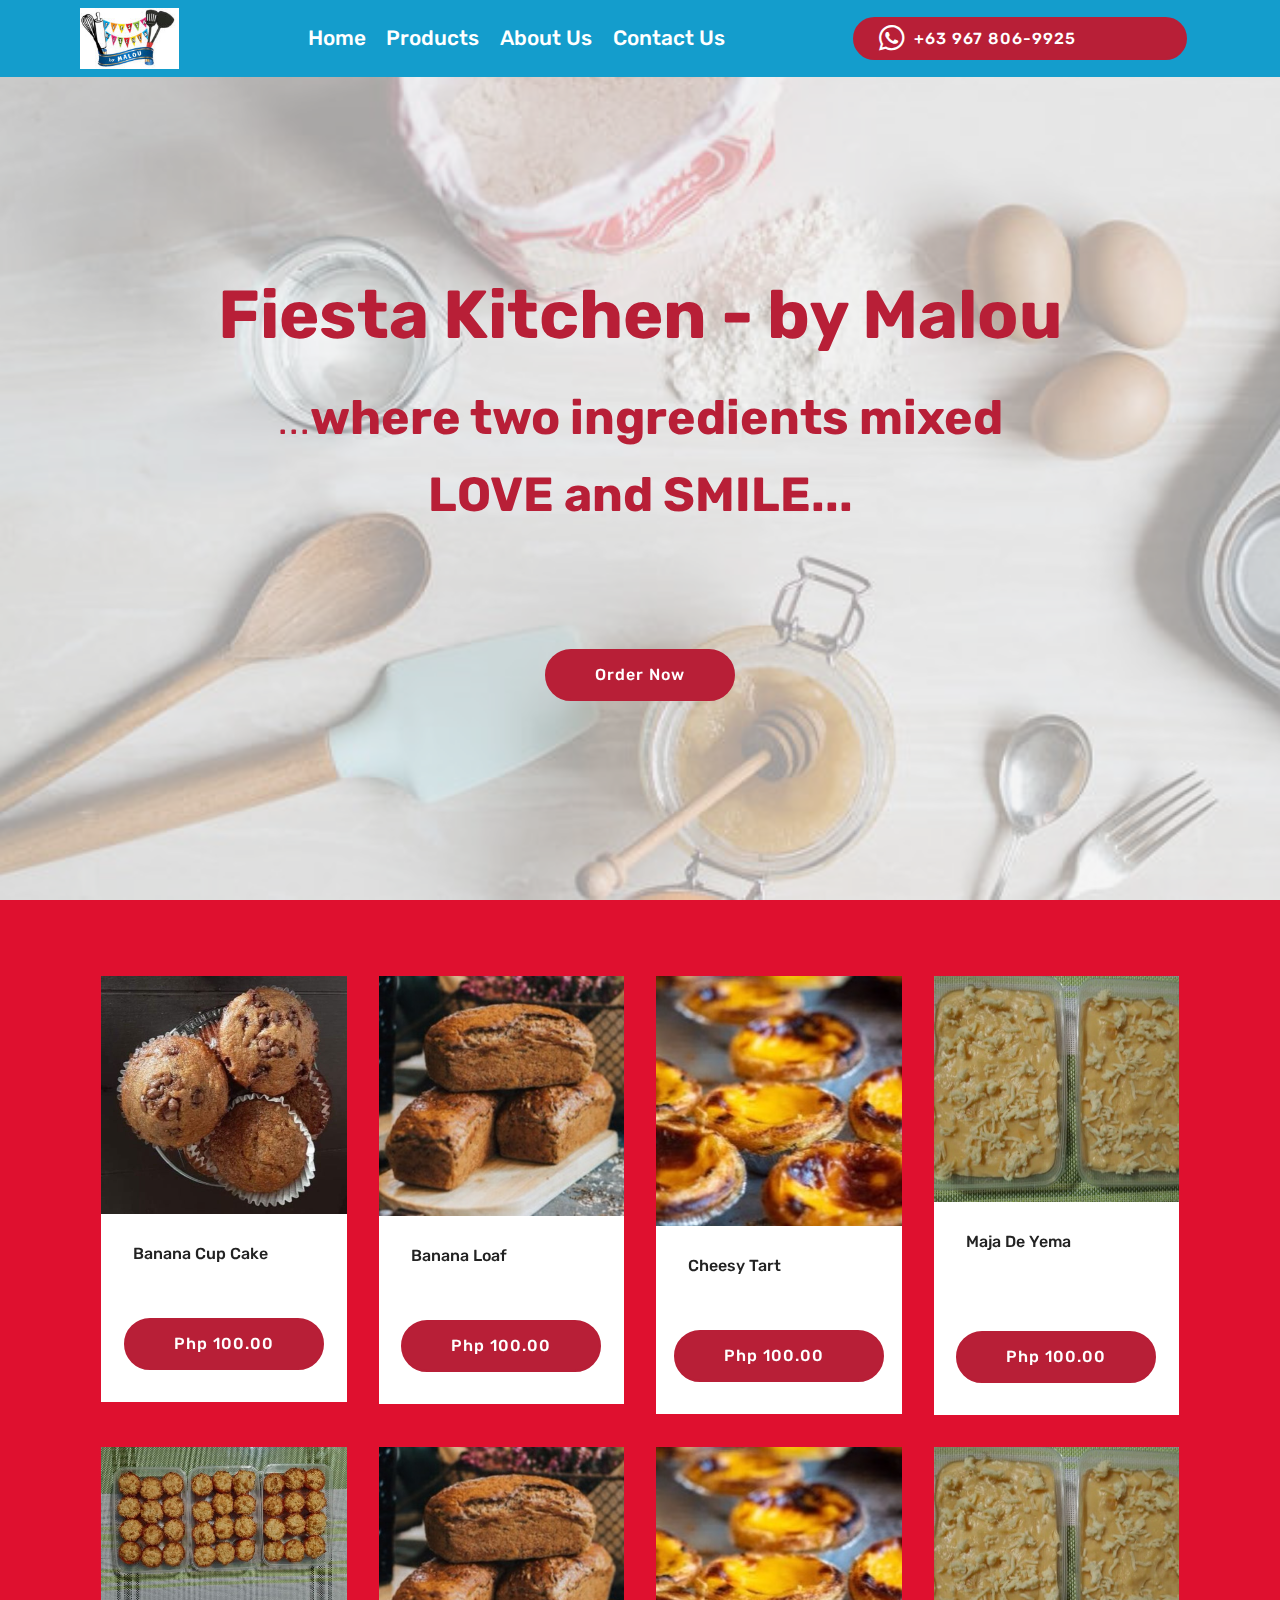
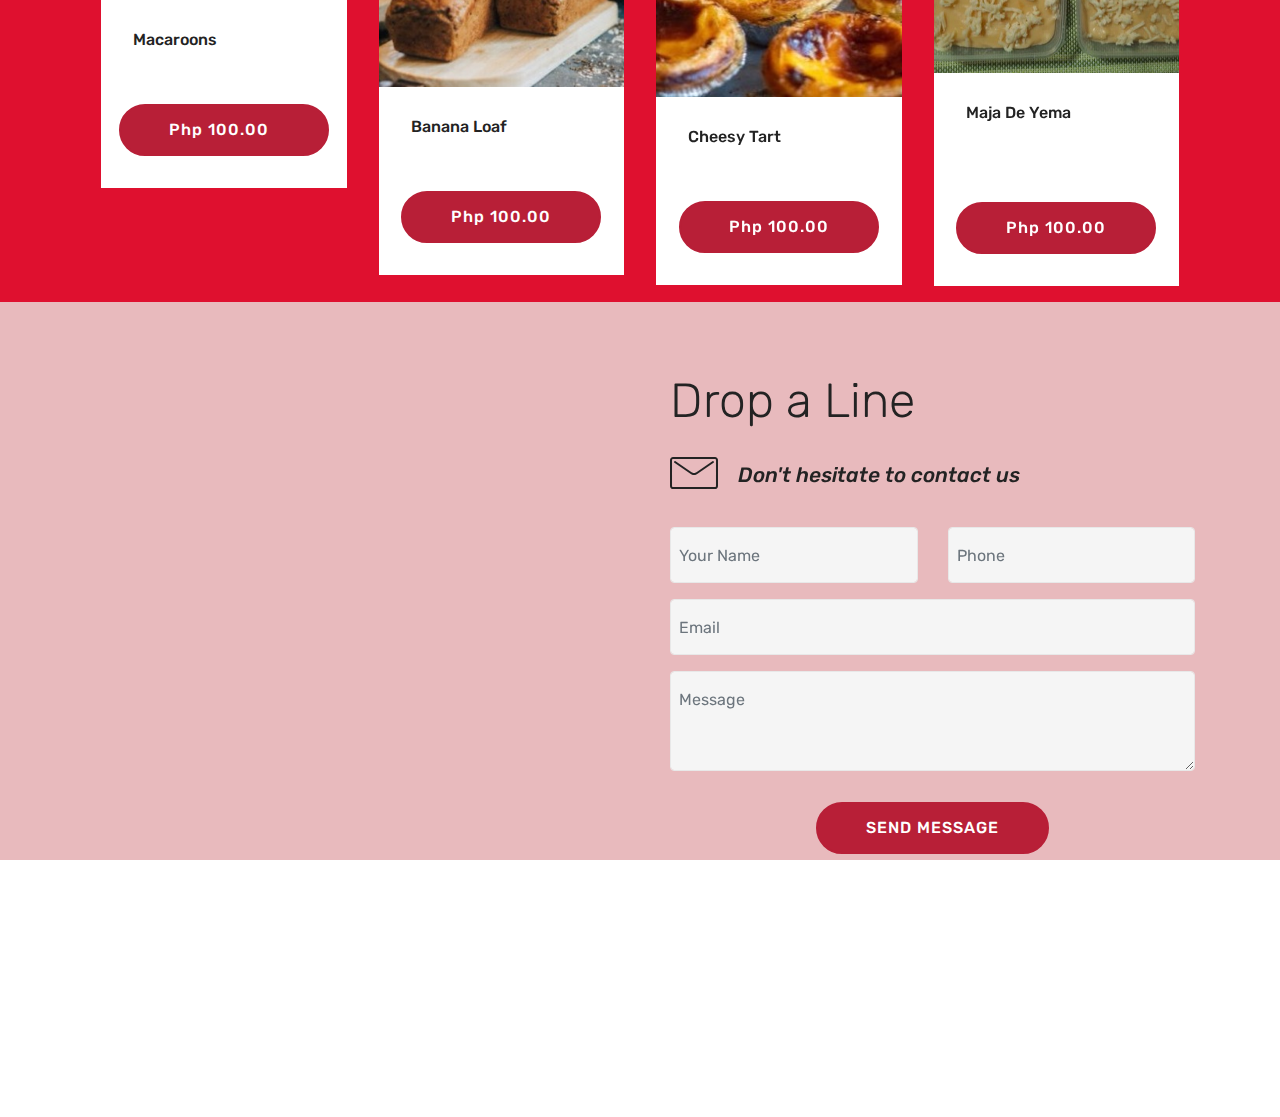
==== commit 8233b346: "create github pages" ====
--- a/index.html
+++ b/index.html
@@ -240,7 +240,7 @@
                 </div>
                 <div data-form-type="formoid">
                     <!---Formbuilder Form--->
-                    <form action="https://mobirise.com/" method="POST" class="mbr-form form-with-styler" data-form-title="Mobirise Form"><input type="hidden" name="email" data-form-email="true" value="XiAmwdJEU54UNUWLpLjX9WuBoLppzlbk/+VmDhDtcG58euPk0Ar1K1gOKEfeSwYVgVTQa4ZY3qV1L7kyDOTnjuqXPQMy2oW7Cra6NT3n+gdYXln8O92bzhRTViF2tn03">
+                    <form action="https://mobirise.com/" method="POST" class="mbr-form form-with-styler" data-form-title="Mobirise Form"><input type="hidden" name="email" data-form-email="true" value="uh1AMD1bGm+rdYBD1qejOn2xuIFPhyRbYiYwRC50gR6ucrgTLzYmST6L7G/nWVTtxjOuVyRJ/+ybu4WBVQUQ+ttSzYIaquu6j2IRRScwaiWj4sN4i6zdO2ExTSPZMB57">
                         <div class="row">
                             <div hidden="hidden" data-form-alert="" class="alert alert-success col-12">Thanks for filling out the form!</div>
                             <div hidden="hidden" data-form-alert-danger="" class="alert alert-danger col-12">
